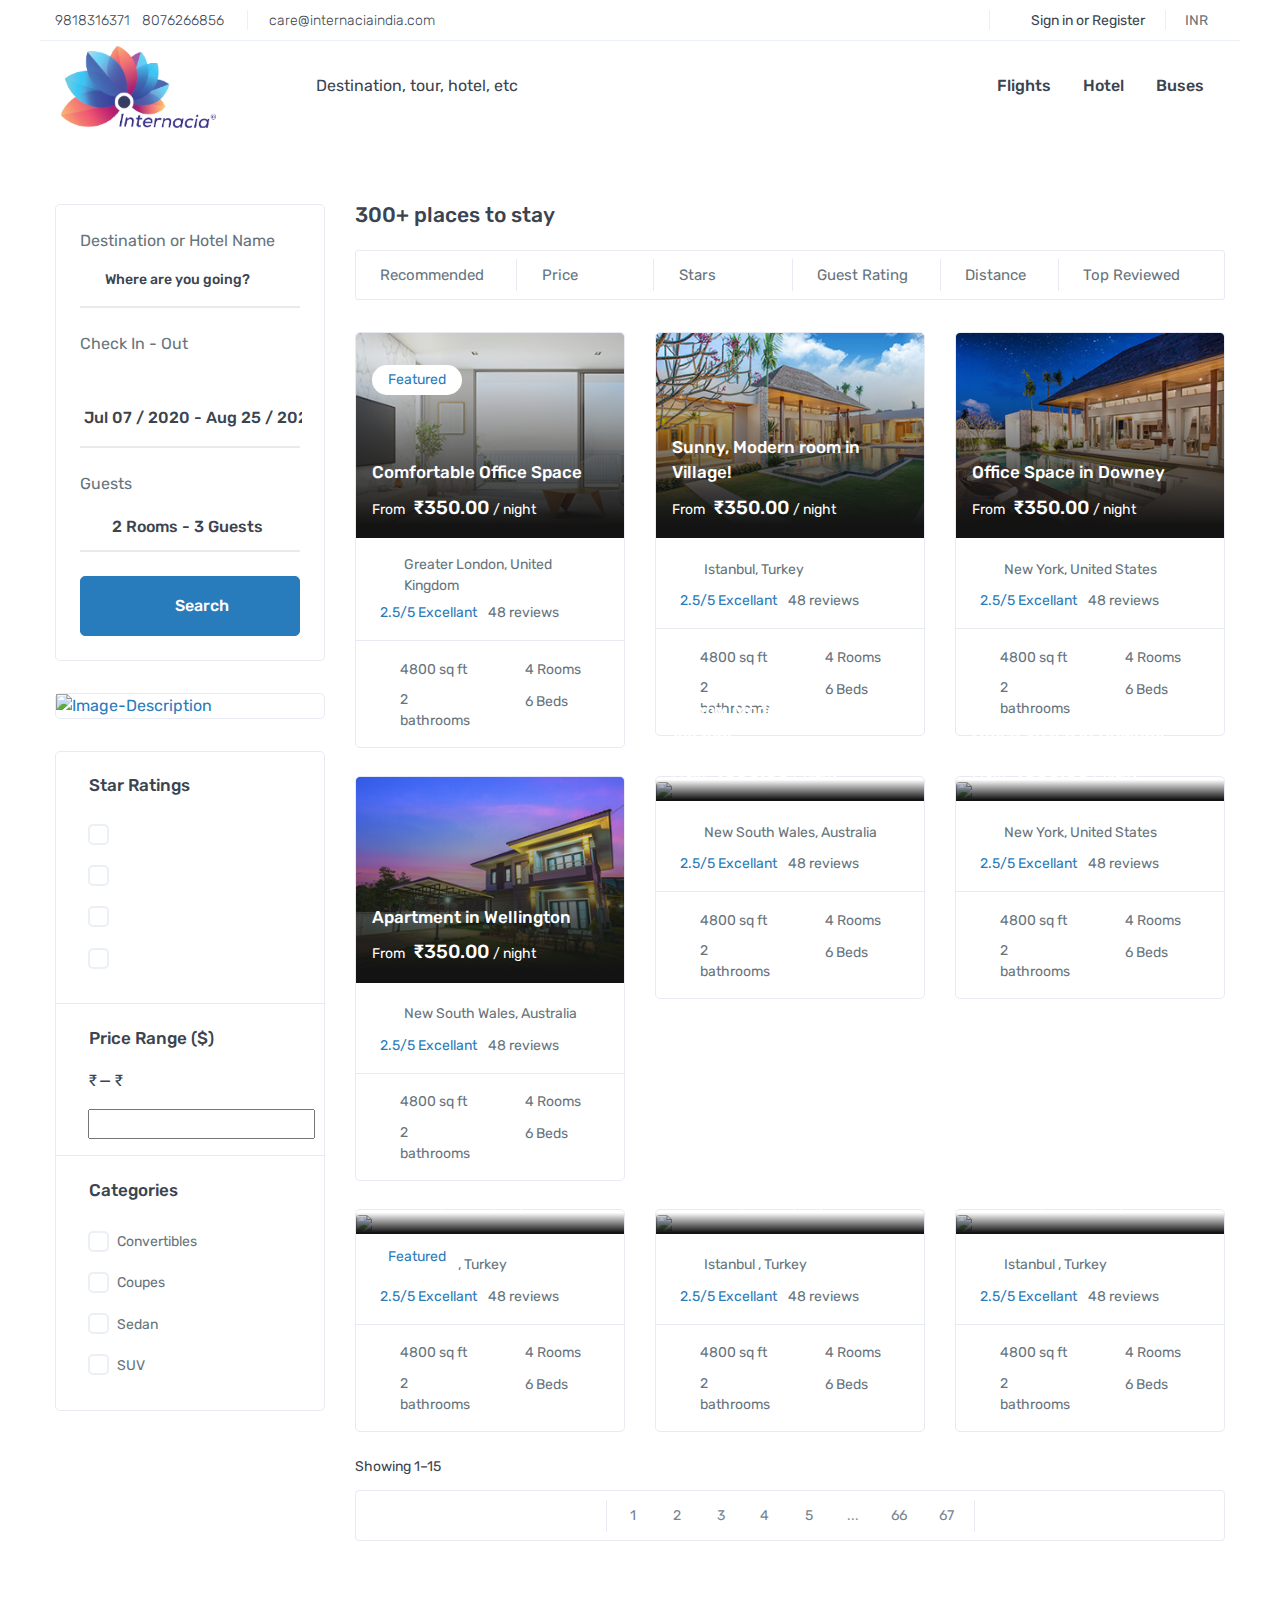
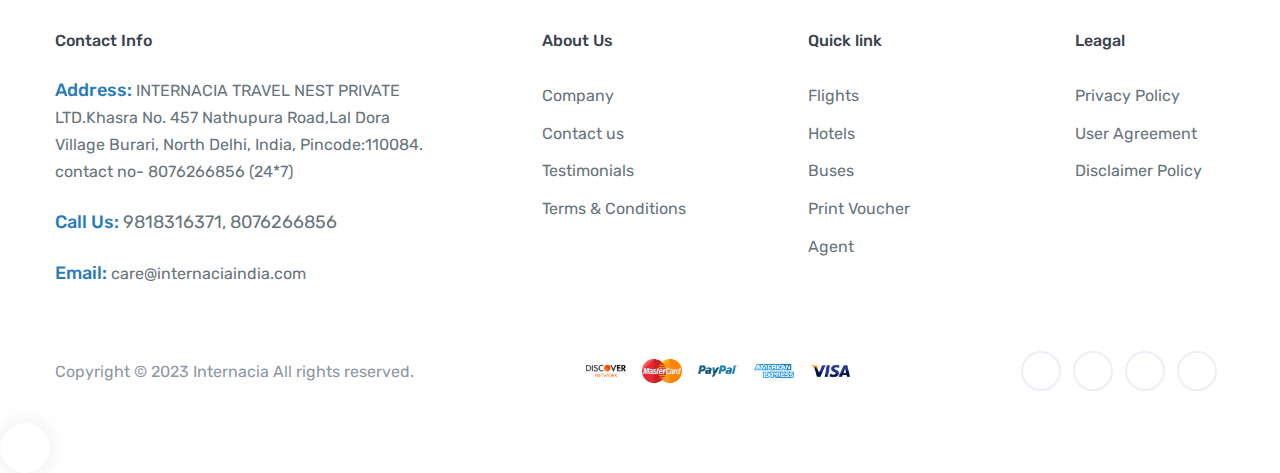
==== list.html @ ae597053 "first commit" ====
<!DOCTYPE html>
<html lang="en">
<meta http-equiv="content-type" content="text/html;charset=utf-8">

<head>
    <!-- Title -->
    <title>Internacia Trip</title>
    <!-- Required Meta Tags Always Come First -->
    <meta charset="utf-8">
    <meta name="viewport" content="width=device-width, initial-scale=1, shrink-to-fit=no">
    <!-- Favicon -->
    <link rel="shortcut icon" href="assets/img/icons/favicon.ico">
    <!-- Google Fonts -->
    <link href="https://fonts.googleapis.com/css?family=Lato&amp;display=swap" rel="stylesheet">
    <link href="http://fonts.googleapis.com/css?family=Rubik:300,400,500,700,900&amp;display=swap" rel="stylesheet">
    <!-- CSS Implementing Plugins -->
    <link rel="stylesheet" href="assets/vendor/font-awesome/css/fontawesome-all.min.css">
    <link rel="stylesheet" href="assets/css/font-mytravel.css">
    <link rel="stylesheet" href="assets/vendor/animate.css/animate.min.css">
    <link rel="stylesheet" href="assets/vendor/hs-megamenu/src/hs.megamenu.css">
    <link rel="stylesheet" href="assets/vendor/malihu-custom-scrollbar-plugin/jquery.mCustomScrollbar.css">
    <link rel="stylesheet" href="assets/vendor/flatpickr/dist/flatpickr.min.css">
    <link rel="stylesheet" href="assets/vendor/bootstrap-select/dist/css/bootstrap-select.min.css">
    <link rel="stylesheet" href="assets/vendor/slick-carousel/slick/slick.css">
    <!-- CSS MyTravel Template -->
    <link rel="stylesheet" href="assets/css/theme.css">
</head>

<body>
    <!-- ========== HEADER ========== -->
    <header id="header" class="u-header u-header--dark-nav-links-xl u-header--show-hide-xl u-header--static-xl" data-header-fix-moment="500" data-header-fix-effect="slide">
        <div class="u-header__section u-header__shadow-on-show-hide py-4 py-xl-0">
            <!-- Topbar -->
            <div class="container u-header__hide-content u-header__topbar u-header__topbar-lg border-bottom border-color-8">
                <div class="d-flex align-items-center">
                    <ul class="list-inline list-inline-dark u-header__topbar-nav-divider--dark mb-0">
                        <li class="list-inline-item mr-0">
                            <a href="tel:+919818316371" class="u-header__navbar-link pr-0">9818316371</a>
                            <span class="text-light"> ,</span>
                            <a href="tel:+918076266856" class="u-header__navbar-link">8076266856</a>
                        </li>
                        <li class="list-inline-item mr-0">
                            <a href="mailto:care@internaciaindia.com"
                                class="u-header__navbar-link">care@internaciaindia.com</a>
                        </li>
                    </ul>
                    <div class="ml-auto d-flex align-items-center">
                        <!-- <ul class="list-inline mb-0 mr-2 pr-1">
                            <li class="list-inline-item">
                                <a class="btn btn-xs btn-icon btn-pill btn-soft-dark btn-bg-transparent transition-3d-hover" href="https://www.facebook.com/" target="_blank">
                                    <span class="fab fa-facebook-f btn-icon__inner"></span>
                                </a>
                            </li>
                            <li class="list-inline-item">
                                <a class="btn btn-xs btn-icon btn-pill btn-soft-dark btn-bg-transparent transition-3d-hover" href="https://twitter.com/" target="_blank">
                                    <span class="fab fa-twitter btn-icon__inner"></span>
                                </a>
                            </li>
                            <li class="list-inline-item">
                                <a class="btn btn-xs btn-icon btn-pill btn-soft-dark btn-bg-transparent transition-3d-hover" href="https://www.instagram.com/" target="_blank">
                                    <span class="fab fa-instagram btn-icon__inner"></span>
                                </a>
                            </li>
                            <li class="list-inline-item">
                                <a class="btn btn-xs btn-icon btn-pill btn-soft-dark btn-bg-transparent transition-3d-hover" href="https://www.linkedin.com/" target="_blank">
                                    <span class="fab fa-linkedin-in btn-icon__inner"></span>
                                </a>
                            </li>
                        </ul> -->
                        <div class="position-relative px-3 u-header__login-form dropdown-connector-xl u-header__topbar-divider--dark">
                            <a id="signUpDropdownInvoker" href="javascript:;" class="d-flex align-items-center text-dark" aria-controls="signUpDropdown" aria-haspopup="true" aria-expanded="true" data-unfold-event="click" data-unfold-target="#signUpDropdown" data-unfold-type="css-animation" data-unfold-duration="300" data-unfold-delay="300" data-unfold-hide-on-scroll="true" data-unfold-animation-in="slideInUp" data-unfold-animation-out="fadeOut">
                                <i class="flaticon-user mr-2 ml-1 font-size-18"></i>
                                <span class="d-inline-block font-size-14 mr-1">Sign in or Register</span>
                            </a>
                            <div id="signUpDropdown" class="dropdown-menu dropdown-unfold dropdown-menu-right py-0 mt-0" aria-labelledby="signUpDropdownInvoker" style="min-width: 500px;">
                                <div class="card rounded-xs">
                                    <form class="js-validate" novalidate="novalidate" method="post">
                                        <!-- Login -->
                                        <div id="login" style="opacity: 1;" data-target-group="idForm" class="animated fadeIn">
                                            <!-- Header -->
                                            <div class="card-header text-center">
                                                <h3 class="h5 mb-0 font-weight-semi-bold">Login</h3>
                                            </div>
                                            <!-- End Header -->
                                            <div class="card-body pt-6 pb-4">
                                                <!-- Form Group -->
                                                <div class="form-group pb-1">
                                                    <div class="js-form-message js-focus-state border border-width-2 border-color-8 rounded-sm">
                                                        <label class="sr-only" for="signinSrEmail">Email</label>
                                                        <div class="input-group input-group-tranparent input-group-borderless input-group-radiusless">
                                                            <input type="email" class="form-control" name="email" id="signinSrEmail" placeholder="Email Or Username" aria-label="Email Or Username" aria-describedby="signinEmail" required="" data-msg="Please enter a valid email address." data-error-class="u-has-error" data-success-class="u-has-success">
                                                            <div class="input-group-append">
                                                                <span class="input-group-text" id="signinEmail">
                                                                    <span class="far fa-envelope font-size-20"></span>
                                                                </span>
                                                            </div>
                                                        </div>
                                                    </div>
                                                </div>
                                                <!-- End Form Group -->
                                                <!-- Form Group -->
                                                <div class="form-group pb-1">
                                                    <div class="js-form-message js-focus-state border border-width-2 border-color-8 rounded-sm">
                                                        <label class="sr-only" for="signinSrPassword">Password</label>
                                                        <div class="input-group input-group-tranparent input-group-borderless input-group-radiusless">
                                                            <input type="password" class="form-control" name="password" id="signinSrPassword" placeholder="Password" aria-label="Password" aria-describedby="signinPassword" required="" data-msg="Your password is invalid. Please try again." data-error-class="u-has-error" data-success-class="u-has-success">
                                                            <div class="input-group-prepend">
                                                                <span class="input-group-text" id="signinPassword">
                                                                    <span class="flaticon-password font-size-20"></span>
                                                                </span>
                                                            </div>
                                                        </div>
                                                    </div>
                                                </div>
                                                <!-- End Form Group -->
                                                <div class="mb-3 pb-1">
                                                    <button type="submit" class="btn btn-md btn-block btn-blue-1 rounded-xs font-weight-bold transition-3d-hover">Login</button>
                                                </div>
                                                <div class="d-flex justify-content-between mb-1">
                                                    <div class="custom-control custom-checkbox custom-control-inline">
                                                        <input type="checkbox" id="customCheckboxInline1" name="customCheckboxInline1" class="custom-control-input">
                                                        <label class="custom-control-label" for="customCheckboxInline1">Remember me</label>
                                                    </div>
                                                    <a class="js-animation-link text-primary font-size-14" href="javascript:;" data-target="#forgotPassword" data-link-group="idForm" data-animation-in="fadeIn">
                                                        <u>Forgot Password?</u>
                                                    </a>
                                                </div>
                                            </div>
                                            <div class="card-footer p-0">
                                                <div class="card-footer__top border-bottom border-color-8 py-3">
                                                    <div class="text-center mt-2 mb-4 pb-1">
                                                        <span class="d-block text-gray-1 fontsize-14">or continue with</span>
                                                    </div>
                                                    <div class="d-flex mb-3">
                                                        <a class="btn btn-block btn-sm btn-facebook transition-3d-hover" href="#">
                                                            <span class="fab fa-facebook-f mr-2"></span>
                                                            Facebook
                                                        
                                                        </a>
                                                        <a class="btn btn-block btn-sm btn-twitter transition-3d-hover ml-5 mt-0" href="#">
                                                            <span class="fab fa-twitter mr-2"></span>
                                                            Twitter
                                                        
                                                        </a>
                                                    </div>
                                                </div>
                                                <div class="card-footer__bottom p-4 text-center font-size-14">
                                                    <span class="text-gray-1">Do not have an account?</span>
                                                    <a class="js-animation-link font-weight-bold" href="javascript:;" data-target="#signup" data-link-group="idForm" data-animation-in="fadeIn">Sign Up</a>
                                                </div>
                                            </div>
                                        </div>
                                        <!-- End Login -->
                                        <!-- Signup -->
                                        <div id="signup" style="opacity: 0; display: none;" data-target-group="idForm">
                                            <!-- Header -->
                                            <div class="card-header text-center">
                                                <h3 class="h5 mb-0 font-weight-semi-bold">Register</h3>
                                            </div>
                                            <!-- End Header -->
                                            <div class="card-body pt-5 pb-4">
                                                <ul class="nav nav-default nav-pills nav-white nav-justified nav-rounded-pill font-weight-medium px-6 pb-5" role="tablist">
                                                    <li class="nav-item">
                                                        <a class="nav-link active" id="pills-one-code-sample-tab" data-toggle="pill" href="#pills-one-code-sample" role="tab" aria-controls="pills-one-code-sample" aria-selected="true">Normal User</a>
                                                    </li>
                                                    <li class="nav-item">
                                                        <a class="nav-link" id="pills-two-code-sample-tab" data-toggle="pill" href="#pills-two-code-sample" role="tab" aria-controls="pills-two-code-sample" aria-selected="false">Partner User</a>
                                                    </li>
                                                </ul>
                                                <div class="tab-content">
                                                    <div class="tab-pane fade active show" id="pills-one-code-sample" role="tabpanel" aria-labelledby="pills-one-code-sample-tab">
                                                        <!-- Form Group -->
                                                        <div class="form-group pb-1">
                                                            <div class="js-form-message js-focus-state border border-width-2 border-color-8 rounded-sm">
                                                                <label class="sr-only" for="uname">User Name</label>
                                                                <div class="input-group input-group-tranparent input-group-borderless input-group-radiusless">
                                                                    <input type="text" class="form-control" name="uname" id="uname" placeholder="User Name" aria-label="User Name" aria-describedby="username" required="" data-msg="Please enter a valid user name." data-error-class="u-has-error" data-success-class="u-has-success">
                                                                    <div class="input-group-append">
                                                                        <span class="input-group-text" id="username">
                                                                            <span class="flaticon-user font-size-20"></span>
                                                                        </span>
                                                                    </div>
                                                                </div>
                                                            </div>
                                                        </div>
                                                        <!-- End Form Group -->
                                                        <!-- Form Group -->
                                                        <div class="form-group pb-1">
                                                            <div class="js-form-message js-focus-state border border-width-2 border-color-8 rounded-sm">
                                                                <label class="sr-only" for="name">Full Name</label>
                                                                <div class="input-group input-group-tranparent input-group-borderless input-group-radiusless">
                                                                    <input type="text" class="form-control" name="name" id="name" placeholder="Full Name" aria-label="Full Name" aria-describedby="normalname" required="" data-msg="Please enter a valid name." data-error-class="u-has-error" data-success-class="u-has-success">
                                                                    <div class="input-group-append">
                                                                        <span class="input-group-text" id="normalname">
                                                                            <span class="flaticon-browser-1 font-size-20"></span>
                                                                        </span>
                                                                    </div>
                                                                </div>
                                                            </div>
                                                        </div>
                                                        <!-- End Form Group -->
                                                        <!-- Form Group -->
                                                        <div class="form-group pb-1">
                                                            <div class="js-form-message js-focus-state border border-width-2 border-color-8 rounded-sm">
                                                                <label class="sr-only" for="signupSrEmail">Email</label>
                                                                <div class="input-group input-group-tranparent input-group-borderless input-group-radiusless">
                                                                    <input type="email" class="form-control" name="email" id="signupSrEmail" placeholder="Email" aria-label="Email" aria-describedby="signupEmail" required="" data-msg="Please enter a valid email address." data-error-class="u-has-error" data-success-class="u-has-success">
                                                                    <div class="input-group-append">
                                                                        <span class="input-group-text" id="signupEmail">
                                                                            <span class="far fa-envelope font-size-20"></span>
                                                                        </span>
                                                                    </div>
                                                                </div>
                                                            </div>
                                                        </div>
                                                        <!-- End Form Group -->
                                                        <!-- Form Group -->
                                                        <div class="form-group pb-1">
                                                            <div class="js-form-message js-focus-state border border-width-2 border-color-8 rounded-sm">
                                                                <label class="sr-only" for="signupSrPassword">Password</label>
                                                                <div class="input-group input-group-tranparent input-group-borderless input-group-radiusless">
                                                                    <input type="password" class="form-control" name="password" id="signupSrPassword" placeholder="Password" aria-label="Password" aria-describedby="signupPassword" required="" data-msg="Your password is invalid. Please try again." data-error-class="u-has-error" data-success-class="u-has-success">
                                                                    <div class="input-group-prepend">
                                                                        <span class="input-group-text" id="signupPassword">
                                                                            <span class="flaticon-password font-size-20"></span>
                                                                        </span>
                                                                    </div>
                                                                </div>
                                                            </div>
                                                        </div>
                                                        <!-- End Form Group -->
                                                        <div class="mb-3 pb-1">
                                                            <button type="submit" class="btn btn-md btn-block btn-blue-1 rounded-xs font-weight-bold transition-3d-hover">Register</button>
                                                        </div>
                                                        <div class="d-flex justify-content-between mb-1">
                                                            <div class="custom-control custom-checkbox custom-control-inline">
                                                                <input type="checkbox" id="customCheckboxInline2" name="customCheckboxInline2" class="custom-control-input">
                                                                <label class="custom-control-label" for="customCheckboxInline2">
                                                                    I have read and accept the <a href="#">Terms and Privacy Policy</a>
                                                                </label>
                                                            </div>
                                                        </div>
                                                    </div>
                                                    <div class="tab-pane fade" id="pills-two-code-sample" role="tabpanel" aria-labelledby="pills-two-code-sample-tab">
                                                        <!-- Form Group -->
                                                        <div class="form-group pb-1">
                                                            <div class="js-form-message js-focus-state border border-width-2 border-color-8 rounded-sm">
                                                                <label class="sr-only" for="puname">User Name</label>
                                                                <div class="input-group input-group-tranparent input-group-borderless input-group-radiusless">
                                                                    <input type="text" class="form-control" name="puname" id="puname" placeholder="User Name" aria-label="User Name" aria-describedby="partnerusername" required="" data-msg="Please enter a valid user name." data-error-class="u-has-error" data-success-class="u-has-success">
                                                                    <div class="input-group-append">
                                                                        <span class="input-group-text" id="partnerusername">
                                                                            <span class="flaticon-user font-size-20"></span>
                                                                        </span>
                                                                    </div>
                                                                </div>
                                                            </div>
                                                        </div>
                                                        <!-- End Form Group -->
                                                        <!-- Form Group -->
                                                        <div class="form-group pb-1">
                                                            <div class="js-form-message js-focus-state border border-width-2 border-color-8 rounded-sm">
                                                                <label class="sr-only" for="pname">Full Name</label>
                                                                <div class="input-group input-group-tranparent input-group-borderless input-group-radiusless">
                                                                    <input type="text" class="form-control" name="pname" id="pname" placeholder="Full Name" aria-label="Full Name" aria-describedby="partnername" required="" data-msg="Please enter a valid name." data-error-class="u-has-error" data-success-class="u-has-success">
                                                                    <div class="input-group-append">
                                                                        <span class="input-group-text" id="partnername">
                                                                            <span class="flaticon-browser-1 font-size-20"></span>
                                                                        </span>
                                                                    </div>
                                                                </div>
                                                            </div>
                                                        </div>
                                                        <!-- End Form Group -->
                                                        <!-- Form Group -->
                                                        <div class="form-group pb-1">
                                                            <div class="js-form-message js-focus-state border border-width-2 border-color-8 rounded-sm">
                                                                <label class="sr-only" for="signupPartnerSrEmail">Email</label>
                                                                <div class="input-group input-group-tranparent input-group-borderless input-group-radiusless">
                                                                    <input type="email" class="form-control" name="pemail" id="signupPartnerSrEmail" placeholder="Email" aria-label="Email" aria-describedby="signupPartnerEmail" required="" data-msg="Please enter a valid email address." data-error-class="u-has-error" data-success-class="u-has-success">
                                                                    <div class="input-group-append">
                                                                        <span class="input-group-text" id="signupPartnerEmail">
                                                                            <span class="far fa-envelope font-size-20"></span>
                                                                        </span>
                                                                    </div>
                                                                </div>
                                                            </div>
                                                        </div>
                                                        <!-- End Form Group -->
                                                        <!-- Form Group -->
                                                        <div class="form-group pb-1">
                                                            <div class="js-form-message js-focus-state border border-width-2 border-color-8 rounded-sm">
                                                                <label class="sr-only" for="signupPartnerSrPassword">Password</label>
                                                                <div class="input-group input-group-tranparent input-group-borderless input-group-radiusless">
                                                                    <input type="password" class="form-control" name="Partnerpassword" id="signupPartnerSrPassword" placeholder="Password" aria-label="PartnerPassword" aria-describedby="signupPartnerPassword" required="" data-msg="Your password is invalid. Please try again." data-error-class="u-has-error" data-success-class="u-has-success">
                                                                    <div class="input-group-prepend">
                                                                        <span class="input-group-text" id="signupPartnerPassword">
                                                                            <span class="flaticon-password font-size-20"></span>
                                                                        </span>
                                                                    </div>
                                                                </div>
                                                            </div>
                                                        </div>
                                                        <!-- End Form Group -->
                                                        <!-- Form Group -->
                                                        <div class="form-group pb-1">
                                                            <div class="js-form-message js-focus-state border border-width-2 border-color-8 rounded-sm">
                                                                <label class="sr-only" for="signupPartnerSrConfirmPassword">Confirm Password</label>
                                                                <div class="input-group input-group-tranparent input-group-borderless input-group-radiusless">
                                                                    <input type="password" class="form-control" name="confirmpartnerpassword" id="signupPartnerSrConfirmPassword" placeholder="Confirm Password" aria-label="Confirm Password" aria-describedby="signupPartnerConfirmPassword" required="" data-msg="Your password is invalid. Please try again." data-error-class="u-has-error" data-success-class="u-has-success">
                                                                    <div class="input-group-prepend">
                                                                        <span class="input-group-text" id="signupPartnerConfirmPassword">
                                                                            <span class="fas fa-key font-size-20"></span>
                                                                        </span>
                                                                    </div>
                                                                </div>
                                                            </div>
                                                        </div>
                                                        <!-- End Form Group -->
                                                        <div class="mb-3 pb-1">
                                                            <button type="submit" class="btn btn-md btn-block btn-blue-1 rounded-xs font-weight-bold transition-3d-hover">Register</button>
                                                        </div>
                                                        <div class="d-flex justify-content-between mb-1">
                                                            <div class="custom-control custom-checkbox custom-control-inline">
                                                                <input type="checkbox" id="customCheckboxInline3" name="customCheckboxInline3" class="custom-control-input">
                                                                <label class="custom-control-label" for="customCheckboxInline3">
                                                                    I have read and accept the <a href="#">Terms and Privacy Policy</a>
                                                                </label>
                                                            </div>
                                                        </div>
                                                    </div>
                                                </div>
                                            </div>
                                            <div class="card-footer p-0">
                                                <div class="card-footer__top border-bottom border-color-8 py-3">
                                                    <div class="text-center mt-2 mb-4 pb-1">
                                                        <span class="d-block text-gray-1 fontsize-14">or continue with</span>
                                                    </div>
                                                    <div class="d-flex mb-3">
                                                        <a class="btn btn-block btn-sm btn-facebook transition-3d-hover" href="#">
                                                            <span class="fab fa-facebook-f mr-2"></span>
                                                            Facebook
                                                        
                                                        </a>
                                                        <a class="btn btn-block btn-sm btn-twitter transition-3d-hover ml-5 mt-0" href="#">
                                                            <span class="fab fa-twitter mr-2"></span>
                                                            Twitter
                                                        
                                                        </a>
                                                    </div>
                                                </div>
                                                <div class="card-footer__bottom p-4 text-center font-size-14">
                                                    <span class="text-gray-1">Already have an account?</span>
                                                    <a class="js-animation-link font-weight-bold" href="javascript:;" data-target="#login" data-link-group="idForm" data-animation-in="fadeIn">Log In</a>
                                                </div>
                                            </div>
                                        </div>
                                        <!-- End Signup -->
                                        <!-- Forgot Passwrd -->
                                        <div id="forgotPassword" style="opacity: 0; display: none;" data-target-group="idForm">
                                            <!-- Header -->
                                            <div class="card-header bg-light text-center py-3 px-5">
                                                <h3 class="h6 mb-0 font-weight-semi-bold">Recover password</h3>
                                            </div>
                                            <!-- End Header -->
                                            <div class="card-body px-10 py-5">
                                                <!-- Form Group -->
                                                <div class="form-group">
                                                    <div class="js-form-message js-focus-state border border-width-2 border-color-8 rounded-sm">
                                                        <label class="sr-only" for="recoverSrEmail">Your email</label>
                                                        <div class="input-group input-group-tranparent input-group-borderless input-group-radiusless">
                                                            <input type="email" class="form-control" name="email" id="recoverSrEmail" placeholder="Your email" aria-label="Your email" aria-describedby="recoverEmail" required="" data-msg="Please enter a valid email address." data-error-class="u-has-error" data-success-class="u-has-success">
                                                            <div class="input-group-append">
                                                                <span class="input-group-text" id="recoverEmail">
                                                                    <span class="far fa-envelope font-size-20"></span>
                                                                </span>
                                                            </div>
                                                        </div>
                                                    </div>
                                                </div>
                                                <!-- End Form Group -->
                                                <div class="mb-2">
                                                    <button type="submit" class="btn btn-sm btn-block btn-blue-1 rounded-xs font-weight-bold transition-3d-hover">Recover Password</button>
                                                </div>
                                                <div class="text-center font-size-14">
                                                    <span class="text-gray-1">Remember your password?</span>
                                                    <a class="js-animation-link font-weight-bold" href="javascript:;" data-target="#login" data-link-group="idForm" data-animation-in="fadeIn">Log In</a>
                                                </div>
                                            </div>
                                        </div>
                                        <!-- End Forgot Passwrd -->
                                    </form>
                                </div>
                            </div>
                        </div>
                        <div class="position-relative pl-3 language-switcher dropdown-connector-xl u-header__topbar-divider--dark">
                            <a id="languageDropdownInvoker" class="dropdown-nav-link dropdown-toggle d-flex align-items-center ml-1" href="javascript:;" role="button" aria-controls="languageDropdown" aria-haspopup="true" aria-expanded="false" data-unfold-event="hover" data-unfold-target="#languageDropdown" data-unfold-type="css-animation" data-unfold-duration="300" data-unfold-delay="300" data-unfold-hide-on-scroll="true" data-unfold-animation-in="slideInUp" data-unfold-animation-out="fadeOut">
                                <span class="d-inline-block">INR</span>
                            </a>
                            <!-- <div id="languageDropdown" class="dropdown-menu dropdown-unfold dropdown-menu-right mt-0" aria-labelledby="languageDropdownInvoker">
                                <a class="dropdown-item" href="#">USD</a>
                                <a class="dropdown-item active" href="#">EUR</a>
                                <a class="dropdown-item" href="#">TUR</a>
                            </div> -->
                        </div>
                    </div>
                </div>
            </div>
            <!-- End Topbar -->
            <div id="logoAndNav" class="container-fluid py-1 py-xl-0">
                <!-- Nav -->
                <nav class="js-mega-menu navbar navbar-expand-xl u-header__navbar u-header__navbar--no-space">
                    <!-- My Account -->
                    <a href="https://transvelo.github.io/mytravel-html/html/others/about.html"
                        class="text-white d-xl-none font-size-20 scroll-icon">
                        <i class="flaticon-user"></i>
                    </a>
                    <!-- End My Account -->
                    <!-- Logo -->
                    <a class="navbar-brand u-header__navbar-brand-default u-header__navbar-brand-center u-header__navbar-brand-text-white mr-0 mr-xl-5"
                        href="index.html" aria-label="MyTravel">
                        <!-- <svg class="d-none d-xl-block" xmlns="http://www.w3.org/2000/svg"
                            xmlns:xlink="http://www.w3.org/1999/xlink" width="55px" height="53px"
                            style="margin-bottom: 0;">
                            <path fill-rule="evenodd" fill="rgb(255, 255, 255)"
                                d="M53.175,51.207 C50.755,53.610 46.848,53.595 44.448,51.172 L40.766,47.484 C40.378,47.082 40.378,46.443 40.766,46.041 C41.164,45.629 41.821,45.617 42.233,46.016 L45.915,49.702 C47.503,51.246 50.030,51.246 51.619,49.703 C53.243,48.125 53.283,45.529 51.708,43.902 L50.100,42.292 C49.712,41.889 49.712,41.251 50.100,40.849 C50.498,40.436 51.155,40.425 51.567,40.823 L53.174,42.433 C53.186,42.445 53.198,42.456 53.210,42.469 C55.610,44.892 55.594,48.804 53.175,51.207 ZM47.857,37.404 C47.757,37.404 47.657,37.389 47.561,37.360 C47.561,37.360 47.561,37.360 47.561,37.360 C47.012,37.196 46.700,36.617 46.864,36.068 C48.542,30.412 47.740,24.310 44.659,19.281 C38.665,9.497 25.886,6.432 16.116,12.434 C16.085,12.456 16.054,12.475 16.021,12.493 C15.518,12.767 14.888,12.581 14.614,12.078 C14.340,11.574 14.526,10.943 15.029,10.669 C18.623,8.455 22.761,7.284 26.981,7.287 C29.178,7.289 31.363,7.608 33.469,8.234 C45.556,11.831 52.442,24.559 48.851,36.662 C48.719,37.102 48.315,37.403 47.857,37.404 ZM13.802,8.022 L12.765,6.983 C12.377,6.581 12.377,5.943 12.765,5.540 C13.163,5.128 13.820,5.117 14.232,5.515 L15.269,6.553 C15.657,6.956 15.657,7.594 15.269,7.996 C14.871,8.409 14.214,8.420 13.802,8.022 ZM9.654,3.868 L9.084,3.297 C7.495,1.753 4.968,1.752 3.379,3.296 C1.755,4.874 1.715,7.470 3.291,9.096 L10.083,15.900 C10.278,16.094 10.387,16.358 10.387,16.634 C10.387,17.208 9.923,17.672 9.350,17.672 C9.075,17.672 8.812,17.563 8.617,17.368 L1.824,10.566 C1.812,10.554 1.800,10.542 1.788,10.530 C-0.611,8.107 -0.596,4.195 1.824,1.792 C4.243,-0.611 8.150,-0.596 10.550,1.827 L11.121,2.400 C11.129,2.408 11.138,2.416 11.146,2.425 C11.544,2.838 11.533,3.495 11.121,3.894 C10.709,4.292 10.052,4.280 9.654,3.868 ZM7.742,19.850 C8.260,20.096 8.480,20.715 8.234,21.233 C5.232,27.580 5.635,35.016 9.305,41.001 C15.302,50.780 28.080,53.839 37.845,47.834 C37.876,47.813 37.908,47.793 37.940,47.775 C38.444,47.501 39.073,47.687 39.347,48.191 C39.621,48.695 39.435,49.326 38.932,49.599 C35.338,51.814 31.200,52.984 26.981,52.981 C23.606,52.979 20.273,52.228 17.223,50.782 C5.829,45.380 0.966,31.751 6.360,20.342 C6.606,19.824 7.225,19.603 7.742,19.850 ZM40.262,35.347 C40.601,35.280 40.951,35.387 41.196,35.631 L43.270,37.708 C43.675,38.113 43.675,38.771 43.270,39.176 L39.551,42.900 C37.191,45.264 33.364,45.264 31.004,42.900 L24.906,36.795 L21.491,40.215 C21.086,40.620 20.430,40.620 20.025,40.215 L17.951,38.138 C17.719,37.905 17.612,37.576 17.660,37.251 L18.624,30.501 L12.590,24.460 C11.040,22.907 11.040,20.390 12.590,18.837 C14.141,17.285 16.654,17.285 18.205,18.837 L24.077,24.716 L35.851,18.820 C36.250,18.620 36.732,18.699 37.048,19.015 L39.122,21.092 C39.527,21.498 39.527,22.155 39.122,22.561 L30.521,31.173 L35.622,36.277 L40.262,35.347 ZM20.758,38.012 L23.440,35.327 L20.454,32.337 L19.784,37.036 L20.758,38.012 ZM34.541,38.138 L28.318,31.907 C27.914,31.501 27.914,30.844 28.318,30.439 L36.919,21.826 L36.107,21.013 L24.333,26.910 C23.934,27.109 23.452,27.031 23.136,26.715 L16.735,20.306 C16.379,19.949 15.897,19.749 15.394,19.750 C14.347,19.750 13.498,20.600 13.499,21.649 C13.496,22.153 13.695,22.638 14.051,22.995 L20.449,29.401 L25.635,34.593 L32.464,41.432 C34.014,42.984 36.528,42.984 38.078,41.432 L41.064,38.442 L40.115,37.492 L35.474,38.421 C35.135,38.488 34.786,38.382 34.541,38.138 Z" />
                        </svg>
                        <svg class="d-xl-none" xmlns="http://www.w3.org/2000/svg"
                            xmlns:xlink="http://www.w3.org/1999/xlink" width="43px" height="42px"
                            style="margin-bottom: 0;">
                            <path fill-rule="evenodd" fill="rgb(255, 255, 255)"
                                d="M41.386,40.588 C39.503,42.459 36.462,42.447 34.594,40.561 L31.729,37.691 C31.427,37.378 31.427,36.881 31.729,36.568 C32.038,36.247 32.549,36.238 32.870,36.548 L35.735,39.417 C36.972,40.619 38.938,40.619 40.175,39.418 C41.439,38.190 41.470,36.169 40.244,34.903 L38.993,33.649 C38.691,33.336 38.691,32.840 38.993,32.527 C39.303,32.205 39.814,32.197 40.134,32.507 L41.386,33.760 C41.395,33.768 41.404,33.778 41.413,33.787 C43.281,35.673 43.269,38.718 41.386,40.588 ZM37.247,29.845 C37.169,29.845 37.092,29.834 37.017,29.811 C37.017,29.811 37.017,29.811 37.017,29.811 C36.590,29.684 36.347,29.233 36.474,28.806 C37.780,24.404 37.156,19.654 34.758,15.740 C30.093,8.126 20.147,5.740 12.543,10.411 C12.519,10.428 12.495,10.443 12.469,10.458 C12.077,10.671 11.587,10.526 11.374,10.134 C11.161,9.742 11.306,9.251 11.697,9.038 C14.494,7.314 17.715,6.403 20.999,6.406 C22.709,6.407 24.410,6.655 26.049,7.143 C35.456,9.942 40.816,19.848 38.021,29.268 C37.918,29.610 37.604,29.845 37.247,29.845 ZM10.742,6.977 L9.935,6.169 C9.633,5.856 9.633,5.359 9.935,5.046 C10.245,4.725 10.756,4.716 11.077,5.026 L11.884,5.834 C12.186,6.148 12.186,6.644 11.884,6.957 C11.574,7.278 11.063,7.287 10.742,6.977 ZM7.514,3.744 L7.070,3.299 C5.833,2.098 3.867,2.098 2.630,3.299 C1.366,4.527 1.335,6.548 2.561,7.814 L7.848,13.109 C7.999,13.260 8.084,13.466 8.084,13.680 C8.084,14.127 7.723,14.488 7.277,14.488 C7.063,14.488 6.858,14.403 6.707,14.251 L1.420,8.957 C1.410,8.948 1.401,8.939 1.392,8.929 C-0.476,7.044 -0.464,3.999 1.419,2.129 C3.302,0.258 6.343,0.270 8.211,2.156 L8.655,2.601 C8.662,2.608 8.669,2.614 8.675,2.621 C8.985,2.943 8.976,3.454 8.655,3.764 C8.335,4.074 7.823,4.065 7.514,3.744 ZM6.026,16.183 C6.429,16.374 6.600,16.857 6.409,17.260 C4.072,22.199 4.385,27.987 7.242,32.645 C11.909,40.256 21.854,42.637 29.455,37.963 C29.479,37.947 29.504,37.931 29.529,37.917 C29.921,37.704 30.411,37.849 30.624,38.241 C30.837,38.633 30.692,39.124 30.301,39.337 C27.504,41.060 24.283,41.971 20.999,41.969 C18.372,41.967 15.778,41.383 13.404,40.258 C4.536,36.053 0.751,25.446 4.950,16.566 C5.142,16.163 5.623,15.991 6.026,16.183 ZM31.336,28.245 C31.600,28.193 31.872,28.275 32.063,28.466 L33.677,30.082 C33.992,30.398 33.992,30.909 33.677,31.225 L30.783,34.123 C28.946,35.963 25.967,35.963 24.130,34.123 L19.385,29.372 L16.727,32.033 C16.412,32.348 15.901,32.348 15.585,32.033 L13.971,30.417 C13.791,30.235 13.707,29.979 13.745,29.726 L14.495,24.473 L9.799,19.771 C8.592,18.563 8.592,16.603 9.799,15.395 C11.006,14.187 12.962,14.187 14.169,15.395 L18.739,19.970 L27.903,15.381 C28.214,15.226 28.589,15.287 28.834,15.533 L30.449,17.150 C30.764,17.465 30.764,17.977 30.449,18.293 L23.755,24.996 L27.724,28.968 L31.336,28.245 ZM16.156,30.318 L18.243,28.228 L15.920,25.902 L15.398,29.559 L16.156,30.318 ZM26.883,30.417 L22.040,25.567 C21.725,25.251 21.725,24.740 22.040,24.424 L28.734,17.721 L28.102,17.089 L18.938,21.678 C18.628,21.833 18.252,21.772 18.007,21.526 L13.025,16.538 C12.748,16.260 12.372,16.105 11.981,16.105 C11.166,16.105 10.506,16.767 10.506,17.583 C10.504,17.976 10.659,18.353 10.936,18.631 L15.916,23.617 L19.951,27.658 L25.267,32.980 C26.473,34.189 28.430,34.189 29.636,32.980 L31.960,30.653 L31.222,29.914 L27.610,30.637 C27.346,30.689 27.074,30.606 26.883,30.417 Z" />
                        </svg> -->
                        <img class="img-fluid" src="assets/img/logo.png" alt="Image Description" style="width:75%;">
                        <!-- <span class="u-header__navbar-brand-text">MyTravel</span> -->
                    </a>
                    <!-- End Logo -->
                    
                    <!-- End Scroll Logo -->
                    <!-- Search Form -->
                    <div class="position-relative u-header__search-lg u-header__hide-content pl-2 ml-2">
                        <a id="searchSlideDownInvoker" class="d-block u-search-slide-down-trigger" href="javascript:;"
                            role="button" aria-haspopup="true" aria-expanded="false" aria-controls="searchSlideDown"
                            data-unfold-type="css-animation" data-unfold-hide-on-scroll="false"
                            data-unfold-target="#searchSlideDown" data-unfold-animation-in="active"
                            data-unfold-animation-out="fadeOutUp" data-unfold-delay="0" data-unfold-duration="800"
                            data-unfold-overlay='{ "className": "u-search-slide-down-bg-overlay", "background": "rgba(59, 68, 79, 0.851)", "animationSpeed": 400 }'>
                            <div class="d-flex align-items-center">
                                <span class="text-dark min-width-220">Destination, tour, hotel, etc</span>
                                <span class="d-flex align-items-center text-dark p-0">
                                    <span class="flaticon-magnifying-glass font-size-20"></span>
                                </span>
                            </div>
                        </a>
                        <!-- Search Content -->
                        <div id="searchSlideDown" class="dropdown-unfold u-search-slide-down"
                            aria-labelledby="searchSlideDownInvoker">
                            <form class="rounded-xs overflow-hidden">
                                <!-- Input Group -->
                                <div
                                    class="input-group input-group-tranparent input-group-borderless input-group-radiusless u-search-slide-down__input rounded-0 px-1">
                                    <input type="search" class="form-control"
                                        placeholder="Destination, tour, hotel, etc"
                                        aria-label="Destination, tour, hotel, etc">
                                    <div class="input-group-append">
                                        <button type="submit" class="btn py-0">
                                            <span class="flaticon-magnifying-glass font-size-20"></span>
                                        </button>
                                    </div>
                                </div>
                                <!-- End Input Group -->
                                <!-- Suggestions Content -->
                                <div class="rounded-0 bg-white u-search-slide-down__suggestions py-3">
                                    <ul class="list-group list-group-flush list-group-borderless mb-1">
                                        <li>
                                            <a class="list-group-item list-group-item-action" href="index.html">
                                                <span class="btn btn-icon btn-medium btn-blue rounded-circle">
                                                    <span class="flaticon-pin-1 btn-icon__inner"></span>
                                                </span>
                                                <span>London</span>
                                                <span class="ml-auto font-size-14 text-gray-1 mr-1">United
                                                    kingdom</span>
                                            </a>
                                        </li>
                                        <li>
                                            <a class="list-group-item list-group-item-action" href="index.html">
                                                <span class="btn btn-icon btn-medium btn-blue rounded-circle">
                                                    <span class="flaticon-pin-1 btn-icon__inner"></span>
                                                </span>
                                                <span>New York</span>
                                                <span class="ml-auto font-size-14 text-gray-1 mr-1">United States</span>
                                            </a>
                                        </li>
                                        <li>
                                            <a class="list-group-item list-group-item-action" href="index.html">
                                                <span class="btn btn-icon btn-medium btn-blue rounded-circle">
                                                    <span class="flaticon-pin-1 btn-icon__inner"></span>
                                                </span>
                                                <span>Istanbul</span>
                                                <span class="ml-auto font-size-14 text-gray-1 mr-1">Turkey</span>
                                            </a>
                                        </li>
                                        <li>
                                            <a class="list-group-item list-group-item-action" href="index.html">
                                                <span class="btn btn-icon btn-medium btn-violet rounded-circle">
                                                    <span class="flaticon-building btn-icon__inner"></span>
                                                </span>
                                                <span>Max Royal Hotel</span>
                                                <span class="ml-auto font-size-14 text-gray-1 mr-1">Hotel</span>
                                            </a>
                                        </li>
                                        <li>
                                            <a class="list-group-item list-group-item-action" href="index.html">
                                                <span class="btn btn-icon btn-medium btn-coral rounded-circle">
                                                    <span class="flaticon-global-1 btn-icon__inner"></span>
                                                </span>
                                                <span>Paris Tour</span>
                                                <span class="ml-auto font-size-14 text-gray-1 mr-1">Tour</span>
                                            </a>
                                        </li>
                                        <li>
                                            <a class="list-group-item list-group-item-action" href="index.html">
                                                <span class="btn btn-icon btn-medium btn-yellow-light rounded-circle">
                                                    <span class="flaticon-home btn-icon__inner"></span>
                                                </span>
                                                <span>My Villa Home</span>
                                                <span class="ml-auto font-size-14 text-gray-1 mr-1">Rental</span>
                                            </a>
                                        </li>
                                        <li>
                                            <a class="list-group-item list-group-item-action" href="index.html">
                                                <span class="btn btn-icon btn-medium btn-green-light rounded-circle">
                                                    <span class="flaticon-climbing btn-icon__inner"></span>
                                                </span>
                                                <span>Millennium Park</span>
                                                <span class="ml-auto font-size-14 text-gray-1 mr-1">Activity</span>
                                            </a>
                                        </li>
                                    </ul>
                                </div>
                                <!-- End Suggestions Content -->
                            </form>
                        </div>
                        <!-- End Search Content -->
                    </div>
                    <!-- End Search Form -->
                    <!-- Responsive Toggle Button -->
                    <button type="button" class="navbar-toggler btn u-hamburger u-hamburger--white order-2 ml-3"
                        aria-label="Toggle navigation" aria-expanded="false" aria-controls="navBar"
                        data-toggle="collapse" data-target="#navBar">
                        <span id="hamburgerTrigger" class="u-hamburger__box">
                            <span class="u-hamburger__inner"></span>
                        </span>
                    </button>
                    <!-- End Responsive Toggle Button -->
                    <!-- Navigation -->
                    <div id="navBar"
                        class="navbar-collapse u-header__navbar-collapse collapse order-2 order-xl-0 pt-4 p-xl-0 position-relative mx-n3 mx-xl-0">
                        <ul class="navbar-nav u-header__navbar-nav">
                            <!-- Home -->
                            <!-- <li
                                    class="nav-item hs-has-sub-menu u-header__nav-item"
                                    data-event="hover"
                                    data-animation-in="slideInUp"
                                    data-animation-out="fadeOut"
                                >
                                    <a
                                        id="homeMenu"
                                        class="nav-link u-header__nav-link u-header__nav-link-toggle u-header__nav-link-border"
                                        href="javascript:;"
                                        aria-haspopup="true"
                                        aria-expanded="false"
                                        aria-labelledby="homeSubMenu"
                                    >Home</a>
                                    <ul
                                        id="homeSubMenu"
                                        class="hs-sub-menu u-header__sub-menu u-header__sub-menu-rounded u-header__sub-menu-bordered hs-sub-menu-right u-header__sub-menu--spacer"
                                        aria-labelledby="homeMenu"
                                        style="min-width: 230px;"
                                    >
                                        <li class="active">
                                            <a class="nav-link u-header__sub-menu-nav-link" href="index.html">Home v1 All Services</a>
                                        </li>
                                        <li>
                                            <a class="nav-link u-header__sub-menu-nav-link" href="home-v2.html">Home v2 All Services</a>
                                        </li>
                                        <li>
                                            <a class="nav-link u-header__sub-menu-nav-link" href="home-v3.html">Home v3 All Services</a>
                                        </li>
                                        <li>
                                            <a class="nav-link u-header__sub-menu-nav-link" href="home-v4.html">Home v4 Hotel</a>
                                        </li>
                                        <li>
                                            <a class="nav-link u-header__sub-menu-nav-link" href="home-v5.html">Home v5 Tour</a>
                                        </li>
                                        <li>
                                            <a class="nav-link u-header__sub-menu-nav-link" href="home-v6.html">Home v6 Activity</a>
                                        </li>
                                        <li>
                                            <a class="nav-link u-header__sub-menu-nav-link" href="home-v7.html">Home v7 Rental</a>
                                        </li>
                                        <li>
                                            <a class="nav-link u-header__sub-menu-nav-link" href="home-v8.html">Home v8 Car</a>
                                        </li>
                                        <li>
                                            <a class="nav-link u-header__sub-menu-nav-link" href="home-v9.html">Home v9 Yacht</a>
                                        </li>
                                        <li>
                                            <a class="nav-link u-header__sub-menu-nav-link" href="home-v10.html">Home v10 Flights</a>
                                        </li>
                                    </ul>
                                </li> -->
                            <!-- End Home -->
                            <!-- Hotel -->
                            <li class="nav-item hs-has-sub-menu u-header__nav-item" data-event="hover"
                                data-animation-in="slideInUp" data-animation-out="fadeOut">
                                <a id="flightsMenu"
                                    class="nav-link u-header__nav-link  u-header__nav-link-border"
                                    href="javascript:;" aria-haspopup="true" aria-expanded="false"
                                    aria-labelledby="flightsSubMenu">Flights</a>
                                <!-- <ul id="flightsSubMenu"
                                    class="hs-sub-menu u-header__sub-menu u-header__sub-menu-rounded u-header__sub-menu-bordered hs-sub-menu-right u-header__sub-menu--spacer"
                                    aria-labelledby="flightsMenu" style="min-width: 230px;">
                                    <li>
                                        <a class="nav-link u-header__sub-menu-nav-link"
                                            href="#">Sidebar</a>
                                    </li>
                                    <li>
                                        <a class="nav-link u-header__sub-menu-nav-link"
                                            href="https://transvelo.github.io/mytravel-html/html/flights/flights-booking.html">Flights
                                            Booking</a>
                                    </li>
                                </ul> -->
                            </li>
                            <li class="nav-item hs-has-sub-menu u-header__nav-item" data-event="hover"
                                data-animation-in="slideInUp" data-animation-out="fadeOut">
                                <a id="hotelMenu"
                                    class="nav-link u-header__nav-link u-header__nav-link-border"
                                    href="javascript:;" aria-haspopup="true" aria-expanded="false"
                                    aria-labelledby="hotelSubMenu">Hotel</a>
                                <!-- <ul id="hotelSubMenu"
                                    class="hs-sub-menu u-header__sub-menu u-header__sub-menu-rounded u-header__sub-menu-bordered hs-sub-menu-right u-header__sub-menu--spacer"
                                    aria-labelledby="hotelMenu" style="min-width: 230px;">
                                    <li>
                                        <a class="nav-link u-header__sub-menu-nav-link"
                                            href="https://transvelo.github.io/mytravel-html/html/hotels/hotel-list.html">Sidebar</a>
                                    </li>
                                    <li>
                                        <a class="nav-link u-header__sub-menu-nav-link"
                                            href="https://transvelo.github.io/mytravel-html/html/hotels/hotel-list-02.html">List
                                            With Map</a>
                                    </li>
                                    <li>
                                        <a class="nav-link u-header__sub-menu-nav-link"
                                            href="https://transvelo.github.io/mytravel-html/html/hotels/hotel-single-v1.html">Hotel
                                            Single v1</a>
                                    </li>
                                    <li>
                                        <a class="nav-link u-header__sub-menu-nav-link"
                                            href="https://transvelo.github.io/mytravel-html/html/hotels/hotel-single-v2.html">Hotel
                                            Single v2</a>
                                    </li>
                                    <li>
                                        <a class="nav-link u-header__sub-menu-nav-link"
                                            href="https://transvelo.github.io/mytravel-html/html/hotels/hotel-single-v3.html">Hotel
                                            Single v3</a>
                                    </li>
                                    <li>
                                        <a class="nav-link u-header__sub-menu-nav-link"
                                            href="https://transvelo.github.io/mytravel-html/html/hotels/hotel-booking.html">Hotel
                                            Booking</a>
                                    </li>
                                </ul> -->
                            </li>
                            <!-- Tour -->
                            <!-- <li
                                    class="nav-item hs-has-mega-menu u-header__nav-item"
                                    data-event="hover"
                                    data-animation-in="slideInUp"
                                    data-animation-out="fadeOut"
                                    data-max-width="722px"
                                    data-position="right"
                                >
                                    <a
                                        id="tourMegaMenu"
                                        class="nav-link u-header__nav-link u-header__nav-link-toggle"
                                        href="javascript:;"
                                        aria-haspopup="true"
                                        aria-expanded="false"
                                    >Tour</a>
                                    <div class="hs-mega-menu u-header__sub-menu u-header__sub-menu-rounded" aria-labelledby="tourMegaMenu">
                                        <div class="row">
                                            <div class="col-12 col-xl-3dot64">
                                                <span class="u-header__sub-menu-title">List Style</span>
                                                <ul class="u-header__sub-menu-nav-group u-header__sub-menu-bordered mb-3">
                                                    <li>
                                                        <a class="nav-link u-header__sub-menu-nav-link" href="https://transvelo.github.io/mytravel-html/html/tour/tour-list.html">Sidebar</a>
                                                    </li>
                                                    <li>
                                                        <a class="nav-link u-header__sub-menu-nav-link" href="https://transvelo.github.io/mytravel-html/html/tour/tour-fullwidth.html">Full Width</a>
                                                    </li>
                                                </ul>
                                                <span class="u-header__sub-menu-title">Tour Booking</span>
                                                <ul class="u-header__sub-menu-nav-group u-header__sub-menu-bordered mb-3">
                                                    <li>
                                                        <a class="nav-link u-header__sub-menu-nav-link" href="https://transvelo.github.io/mytravel-html/html/tour/tour-booking.html">Tour Booking</a>
                                                    </li>
                                                </ul>
                                            </div>
                                            <div class="col-12 col-xl-3dot64">
                                                <span class="u-header__sub-menu-title">Single</span>
                                                <ul class="u-header__sub-menu-nav-group u-header__sub-menu-bordered mb-3">
                                                    <li>
                                                        <a class="nav-link u-header__sub-menu-nav-link" href="#">Tour Single v1</a>
                                                    </li>
                                                    <li>
                                                        <a class="nav-link u-header__sub-menu-nav-link" href="https://transvelo.github.io/mytravel-html/html/tour/tour-single-v2.html">Tour Single v2</a>
                                                    </li>
                                                </ul>
                                            </div>
                                            <div class="col-12 col-xl">
                                                <div class="u-header__banner u-header__banner-no-overlay rounded-xs" style="background-image: url(assets/img/240x243/img1.jpg);">
                                                    <div class="u-header__banner-content u-header__banner-content-not-centered">
                                                        <span class="u-header__banner-title">Special Offers</span>
                                                        <p class="u-header__banner-text">Find Your Perfect Hotels Get the best prices on 20,000+ properties the best  prices on</p>
                                                        <a class="btn btn-white text-blue btn-sm rounded-xs transition-3d-hover" href="#">See Deals</a>
                                                    </div>
                                                </div>
                                            </div>
                                        </div>
                                    </div>
                                </li> -->
                            <!-- End Tour -->
                            <!-- Activity -->
                            <!-- <li
                                    class="nav-item hs-has-sub-menu u-header__nav-item"
                                    data-event="hover"
                                    data-animation-in="slideInUp"
                                    data-animation-out="fadeOut"
                                >
                                    <a
                                        id="ActivityMenu"
                                        class="nav-link u-header__nav-link u-header__nav-link-toggle u-header__nav-link-border"
                                        href="javascript:;"
                                        aria-haspopup="true"
                                        aria-expanded="false"
                                        aria-labelledby="ActivitySubMenu"
                                    >Activity</a>
                                    <ul
                                        id="ActivitySubMenu"
                                        class="hs-sub-menu u-header__sub-menu u-header__sub-menu-rounded u-header__sub-menu-bordered hs-sub-menu-right u-header__sub-menu--spacer"
                                        aria-labelledby="ActivityMenu"
                                        style="min-width: 230px;"
                                    >
                                        <li>
                                            <a class="nav-link u-header__sub-menu-nav-link" href="https://transvelo.github.io/mytravel-html/html/activities/activities-list.html">Sidebar</a>
                                        </li>
                                        <li>
                                            <a class="nav-link u-header__sub-menu-nav-link" href="https://transvelo.github.io/mytravel-html/html/activities/activities-fullwidth.html">Full Width</a>
                                        </li>
                                        <li>
                                            <a class="nav-link u-header__sub-menu-nav-link" href="https://transvelo.github.io/mytravel-html/html/activities/activities-single-v1.html">Activity Single v1</a>
                                        </li>
                                        <li>
                                            <a class="nav-link u-header__sub-menu-nav-link" href="https://transvelo.github.io/mytravel-html/html/activities/activities-single-v2.html">Activity Single v2</a>
                                        </li>
                                        <li>
                                            <a class="nav-link u-header__sub-menu-nav-link" href="https://transvelo.github.io/mytravel-html/html/activities/activities-booking.html">Activity Booking</a>
                                        </li>
                                    </ul>
                                </li> -->
                            <!-- <li
                                    class="nav-item hs-has-sub-menu u-header__nav-item"
                                    data-event="hover"
                                    data-animation-in="slideInUp"
                                    data-animation-out="fadeOut"
                                >
                                    <a
                                        id="rentalMenu"
                                        class="nav-link u-header__nav-link u-header__nav-link-toggle u-header__nav-link-border"
                                        href="javascript:;"
                                        aria-haspopup="true"
                                        aria-expanded="false"
                                        aria-labelledby="rentalSubMenu"
                                    >Rental</a>
                                    <ul
                                        id="rentalSubMenu"
                                        class="hs-sub-menu u-header__sub-menu u-header__sub-menu-rounded u-header__sub-menu-bordered hs-sub-menu-right u-header__sub-menu--spacer"
                                        aria-labelledby="rentalMenu"
                                        style="min-width: 230px;"
                                    >
                                        <li>
                                            <a class="nav-link u-header__sub-menu-nav-link" href="https://transvelo.github.io/mytravel-html/html/rental/rental-list.html">Sidebar</a>
                                        </li>
                                        <li>
                                            <a class="nav-link u-header__sub-menu-nav-link" href="https://transvelo.github.io/mytravel-html/html/rental/rental-list-02.html">List With Map</a>
                                        </li>
                                        <li>
                                            <a class="nav-link u-header__sub-menu-nav-link" href="https://transvelo.github.io/mytravel-html/html/rental/rental-single-v1.html">Rental Single v1</a>
                                        </li>
                                        <li>
                                            <a class="nav-link u-header__sub-menu-nav-link" href="https://transvelo.github.io/mytravel-html/html/rental/rental-single-v2.html">Rental Single v2</a>
                                        </li>
                                        <li>
                                            <a class="nav-link u-header__sub-menu-nav-link" href="https://transvelo.github.io/mytravel-html/html/rental/rental-booking.html">Rental Booking</a>
                                        </li>
                                    </ul>
                                </li> -->
                            <li class="nav-item hs-has-sub-menu u-header__nav-item" data-event="hover"
                                data-animation-in="slideInUp" data-animation-out="fadeOut">
                                <a id="carMenu"
                                    class="nav-link u-header__nav-link u-header__nav-link-border"
                                    href="javascript:;" aria-haspopup="true" aria-expanded="false"
                                    aria-labelledby="carSubMenu">Buses</a>
                                <!-- <ul id="carSubMenu"
                                    class="hs-sub-menu u-header__sub-menu u-header__sub-menu-rounded u-header__sub-menu-bordered hs-sub-menu-right u-header__sub-menu--spacer"
                                    aria-labelledby="carMenu" style="min-width: 230px;">
                                    <li>
                                        <a class="nav-link u-header__sub-menu-nav-link"
                                            href="https://transvelo.github.io/mytravel-html/html/cars/cars-list.html">Sidebar</a>
                                    </li>
                                    <li>
                                        <a class="nav-link u-header__sub-menu-nav-link"
                                            href="https://transvelo.github.io/mytravel-html/html/cars/cars-fullwidth.html">Full
                                            Width</a>
                                    </li>
                                    <li>
                                        <a class="nav-link u-header__sub-menu-nav-link"
                                            href="https://transvelo.github.io/mytravel-html/html/cars/cars-single-v1.html">Car
                                            Single v1</a>
                                    </li>
                                    <li>
                                        <a class="nav-link u-header__sub-menu-nav-link"
                                            href="https://transvelo.github.io/mytravel-html/html/cars/cars-single-v2.html">Car
                                            Single v2</a>
                                    </li>
                                    <li>
                                        <a class="nav-link u-header__sub-menu-nav-link"
                                            href="https://transvelo.github.io/mytravel-html/html/cars/cars-booking.html">Car
                                            Booking</a>
                                    </li>
                                </ul> -->
                            </li>
                            <!-- <li
                                    class="nav-item hs-has-sub-menu u-header__nav-item"
                                    data-event="hover"
                                    data-animation-in="slideInUp"
                                    data-animation-out="fadeOut"
                                >
                                    <a
                                        id="yachtMenu"
                                        class="nav-link u-header__nav-link u-header__nav-link-toggle u-header__nav-link-border"
                                        href="javascript:;"
                                        aria-haspopup="true"
                                        aria-expanded="false"
                                        aria-labelledby="yachtSubMenu"
                                    >Yacht</a>
                                    <ul
                                        id="yachtSubMenu"
                                        class="hs-sub-menu u-header__sub-menu u-header__sub-menu-rounded u-header__sub-menu-bordered hs-sub-menu-right u-header__sub-menu--spacer"
                                        aria-labelledby="yachtMenu"
                                        style="min-width: 230px;"
                                    >
                                        <li>
                                            <a class="nav-link u-header__sub-menu-nav-link" href="https://transvelo.github.io/mytravel-html/html/yacht/yacht-list.html">Sidebar</a>
                                        </li>
                                        <li>
                                            <a class="nav-link u-header__sub-menu-nav-link" href="https://transvelo.github.io/mytravel-html/html/yacht/yacht-fullwidth.html">Full Width</a>
                                        </li>
                                        <li>
                                            <a class="nav-link u-header__sub-menu-nav-link" href="https://transvelo.github.io/mytravel-html/html/yacht/yacht-single-v1.html">Yacht Single v1</a>
                                        </li>
                                        <li>
                                            <a class="nav-link u-header__sub-menu-nav-link" href="https://transvelo.github.io/mytravel-html/html/yacht/yacht-single-v2.html">Yacht Single v2</a>
                                        </li>
                                        <li>
                                            <a class="nav-link u-header__sub-menu-nav-link" href="https://transvelo.github.io/mytravel-html/html/yacht/yacht-booking.html">Yacht Booking</a>
                                        </li>
                                    </ul>
                                </li> -->

                            <!-- <li
                                    class="nav-item hs-has-mega-menu u-header__nav-item"
                                    data-event="hover"
                                    data-animation-in="slideInUp"
                                    data-animation-out="fadeOut"
                                    data-max-width="722px"
                                    data-position="right"
                                >
                                    <a
                                        id="pagesMegaMenu"
                                        class="nav-link u-header__nav-link u-header__nav-link-toggle"
                                        href="javascript:;"
                                        aria-haspopup="true"
                                        aria-expanded="false"
                                    >Pages</a>
                                    <div class="hs-mega-menu u-header__sub-menu u-header__sub-menu-rounded" aria-labelledby="pagesMegaMenu">
                                        <div class="row">
                                            <div class="col-12 col-xl-4">
                                                <ul class="u-header__sub-menu-nav-group u-header__sub-menu-bordered mb-3">
                                                    <li>
                                                        <a class="nav-link u-header__sub-menu-nav-link" href="https://transvelo.github.io/mytravel-html/html/others/destination.html">Destination</a>
                                                    </li>
                                                    <li>
                                                        <a class="nav-link u-header__sub-menu-nav-link" href="https://transvelo.github.io/mytravel-html/html/others/about.html">About us</a>
                                                    </li>
                                                    <li>
                                                        <a class="nav-link u-header__sub-menu-nav-link" href="https://transvelo.github.io/mytravel-html/html/others/contact.html">Contact</a>
                                                    </li>
                                                    <li>
                                                        <a class="nav-link u-header__sub-menu-nav-link" href="">Terms of Use</a>
                                                    </li>
                                                    <li>
                                                        <a class="nav-link u-header__sub-menu-nav-link" href="https://transvelo.github.io/mytravel-html/html/others/faq.html">FAQs</a>
                                                    </li>
                                                </ul>
                                            </div>
                                            <div class="col-12 col-xl-4">
                                                <ul class="u-header__sub-menu-nav-group u-header__sub-menu-bordered mb-3">
                                                    <li>
                                                        <a class="nav-link u-header__sub-menu-nav-link" href="https://transvelo.github.io/mytravel-html/html/blog/blog-list.html">Blog</a>
                                                    </li>
                                                    <li>
                                                        <a class="nav-link u-header__sub-menu-nav-link" href="https://transvelo.github.io/mytravel-html/html/blog/blog-single.html">Blog Single</a>
                                                    </li>
                                                    <li>
                                                        <a class="nav-link u-header__sub-menu-nav-link" href="https://transvelo.github.io/mytravel-html/html/others/become-expert.html">Become Expert</a>
                                                    </li>
                                                    <li>
                                                        <a class="nav-link u-header__sub-menu-nav-link" href="https://transvelo.github.io/mytravel-html/html/others/404.html">404</a>
                                                    </li>
                                                </ul>
                                            </div>
                                            <div class="col-12 col-xl-4">
                                                <a href="https://transvelo.github.io/mytravel-html/documentation/index.html" class="btn btn-soft-primary mb-3 mb-md-0 mb-xl-3 min-width-xl-100 btn-wide ml-4 ml-xl-0">
                                                    <span class="fas fa-laptop-code mr-2"></span>Documentation
                                                </a>
                                                <a href="https://transvelo.github.io/mytravel-html/starter/index.html" class="btn btn-soft-secondary min-width-xl-100 btn-wide ml-4 ml-xl-0">
                                                    <span class="fas fa-th mr-2"></span>Starter
                                                </a>
                                            </div>
                                        </div>
                                    </div>
                                </li> -->
                        </ul>
                    </div>
                    <!-- End Navigation -->
                    <!-- Shopping Cart -->
                    <!-- <div class="pl-2 pl-md-4 ml-auto shopping-cart d-none d-xl-block">
                            <a id="shoppingCartDropdownInvoker" class="btn-text-secondary py-4 position-relative" href="javascript:;" role="button" aria-controls="shoppingCartDropdown" aria-haspopup="true" aria-expanded="false" data-unfold-event="hover" data-unfold-target="#shoppingCartDropdown" data-unfold-type="css-animation" data-unfold-duration="300" data-unfold-delay="300" data-unfold-hide-on-scroll="true" data-unfold-animation-in="slideInUp" data-unfold-animation-out="fadeOut">
                                <span class="flaticon-shopping-basket font-size-25"></span>
                            </a> -->
                    <!-- <div id="shoppingCartDropdown" class="dropdown-menu dropdown-unfold dropdown-menu-right dropdown-menu-right-fix-wd-10 p-0 mt-0 w-max-sm-100 u-unfold--css-animation font-size-16" aria-labelledby="shoppingCartDropdownInvoker" style="width: 500px; animation-duration: 300ms; right: 0px;">
                                <div class="card"> -->
                    <!-- Header -->
                    <!-- <div class="card-header border-color-8 py-3 px-5">
                                        <span class="font-weight-semi-bold">Your Cart</span>
                                    </div> -->
                    <!-- End Header -->
                    <!-- Body -->
                    <!-- <div class="card-body p-0">
                                        <div class="px-2 px-md-3 py-2 py-md-1 border-bottom border-color-8">
                                            <div class="media p-2 p-md-3">
                                                <div class="u-avatar u-lg-avatar-md mr-2 mr-md-3">
                                                    <img class="img-fluid rounded-pill" src="assets/img/80x80/img1.jpg" alt="Image Description">
                                                </div>
                                                <div class="media-body position-relative pl-md-1">
                                                    <div class="d-flex justify-content-between align-items-start mb-2 mb-md-3">
                                                        <span class="d-block text-dark font-weight-bold">Hyatt Centric Times  Square</span>
                                                        <button type="button" class="close close-rounded position-md-absolute right-0 ml-2" aria-label="Close">
                                                            <i class="fas fa-trash"></i>
                                                        </button>
                                                    </div>
                                                    <span class="d-block text-gray-1">Price  ₹590.00 </span>
                                                </div>
                                            </div>
                                        </div>
                                        <div class="px-2 px-md-3 py-2 py-md-1 border-bottom border-color-8">
                                            <div class="media p-2 p-md-3">
                                                <div class="u-avatar u-lg-avatar-md mr-2 mr-md-3">
                                                    <img class="img-fluid rounded-pill" src="assets/img/80x80/img2.jpg" alt="Image Description">
                                                </div>
                                                <div class="media-body position-relative pl-md-1">
                                                    <div class="d-flex justify-content-between align-items-start mb-2 mb-md-3">
                                                        <span class="d-block text-dark font-weight-bold">Hyatt Centric Times  Square</span>
                                                        <button type="button" class="close close-rounded position-md-absolute right-0 ml-2" aria-label="Close">
                                                            <i class="fas fa-trash"></i>
                                                        </button>
                                                    </div>
                                                    <span class="d-block text-gray-1">Price  ₹590.00 </span>
                                                </div>
                                            </div>
                                        </div>
                                    </div> -->
                    <!-- End Body -->
                    <!-- Footer -->
                    <!-- <div class="card-footer border-0 p-3 px-md-5 py-md-4">
                                        <div class="mb-4 pb-md-1">
                                            <span class="d-block font-weight-semi-bold">Subtotal: ₹1180.00</span>
                                        </div>
                                        <div class="d-md-flex button-inline-group-md mb-1">
                                            <a class="btn btn-block btn-md btn-gray-1 rounded-xs font-weight-bold transition-3d-hover" href="#">
                                                View cart
                                            </a>
                                            <a class="btn btn-block btn-md btn-blue-1 rounded-xs font-weight-bold transition-3d-hover mt-md-0 ml-md-5" href="#">
                                                Check Out
                                            </a>
                                        </div>
                                    </div> -->
                    <!-- End Footer -->
                    <!-- </div>
                            </div>
                        </div> -->
                    <!-- End Shopping Cart -->
                    <!-- Button -->
                    <!-- <div class="pl-4 ml-1 u-header__last-item-btn u-header__last-item-btn-xl">
                            <a class="btn btn-wide rounded-xs btn-white transition-3d-hover" href="https://transvelo.github.io/mytravel-html/html/others/become-expert.html">Become Local Expert</a>
                        </div> -->
                    <!-- End Button -->
                </nav>
                <!-- End Nav -->
            </div>
        </div>
    </header>
    <!-- ========== End HEADER ========== -->
    <!-- ========== MAIN CONTENT ========== -->
    <main id="content" role="main" class="pt-6 pt-xl-10">
        <div class="container">
            <div class="row mb-8">
                <div class="col-lg-4 col-xl-3 order-lg-1 width-md-50">
                    <div class="navbar-expand-lg navbar-expand-lg-collapse-block">
                        <button class="btn d-lg-none mt-3 mb-4 p-0 collapsed" type="button" data-toggle="collapse"
                            data-target="#sidebar" aria-controls="sidebar" aria-expanded="false"
                            aria-label="Toggle navigation">
                            <i class="far fa-caret-square-down text-primary font-size-20 card-btn-arrow ml-0"></i>
                            <span class="text-primary ml-2">Sidebar</span>
                        </button>
                        <div id="sidebar" class="collapse navbar-collapse">
                            <div class="mb-6 w-100">
                                <div class="pb-4 mb-2">
                                    <div class="sidebar border rounded">
                                        <div class="p-4">
                                            <!-- Input -->
                                            <span class="d-block text-gray-1  font-weight-normal mb-0 text-left">
                                                Destination
                                                or Hotel Name
                                            </span>
                                            <div class="mb-4">
                                                <div class="input-group border-bottom border-width-2 border-color-1">
                                                    <i
                                                        class="flaticon-pin-1 d-flex align-items-center mr-2 text-primary font-weight-semi-bold font-size-22"></i>
                                                    <input type="text"
                                                        class="form-control font-size-lg-14 shadow-none hero-form font-weight-bold border-0 p-0"
                                                        placeholder="Where are you going?"
                                                        aria-label="Where are you going?"
                                                        aria-describedby="keywordInputAddon">
                                                </div>
                                            </div>
                                            <!-- End Input -->
                                            <!-- Input -->
                                            <span class="d-block text-gray-1 font-weight-normal mb-0 text-left">
                                                Check In
                                                - Out
                                            </span>
                                            <div class="mb-4">
                                                <div class="border-bottom border-width-2 border-color-1">
                                                    <div id="datepickerWrapperPick" class="u-datepicker input-group">
                                                        <div class="input-group-prepend">
                                                            <span class="d-flex align-items-center mr-2 font-size-21">
                                                                <i
                                                                    class="flaticon-calendar text-primary font-weight-semi-bold"></i>
                                                            </span>
                                                        </div>
                                                        <input
                                                            class="js-range-datepicker font-size-16 ml-1 shadow-none font-weight-bold form-control hero-form bg-transparent border-0 flatpickr-input p-0"
                                                            type="text" placeholder="July 7/2019"
                                                            aria-label="July 7/2019"
                                                            data-rp-wrapper="#datepickerWrapperPick"
                                                            data-rp-type="range" data-rp-date-format="M d / Y"
                                                            data-rp-default-date='["Jul 7 / 2020", "Aug 25 / 2020"]'>
                                                    </div>
                                                    <!-- End Datepicker -->
                                                </div>
                                            </div>
                                            <!-- End Input -->
                                            <!-- Input -->
                                            <span
                                                class="d-block text-gray-1 font-weight-normal mb-0 text-left">Guests</span>
                                            <div class="mb-4 position-relative">
                                                <div class="border-bottom border-width-2 border-color-1">
                                                    <a id="basicDropdownClickInvoker"
                                                        class="dropdown-nav-link dropdown-toggle flex-horizontal-center pt-3 pb-2"
                                                        href="javascript:;" role="button"
                                                        aria-controls="basicDropdownClick" aria-haspopup="true"
                                                        aria-expanded="false" data-unfold-event="click"
                                                        data-unfold-target="#basicDropdownClick"
                                                        data-unfold-type="css-animation" data-unfold-duration="300"
                                                        data-unfold-delay="300" data-unfold-hide-on-scroll="true"
                                                        data-unfold-animation-in="slideInUp"
                                                        data-unfold-animation-out="fadeOut">
                                                        <i
                                                            class="flaticon-add-group d-flex align-items-center mr-3 font-size-20 text-primary font-weight-semi-bold"></i>
                                                        <span
                                                            class="text-black font-size-16 font-weight-semi-bold mr-auto">
                                                            2
                                                            Rooms - 3 Guests
                                                        </span>
                                                    </a>
                                                    <div id="basicDropdownClick"
                                                        class="dropdown-menu dropdown-unfold col m-0"
                                                        aria-labelledby="basicDropdownClickInvoker">
                                                        <div class="w-100 py-2 px-3 mb-3">
                                                            <div
                                                                class="js-quantity mx-3 row align-items-center justify-content-between">
                                                                <span
                                                                    class="d-block font-size-16 text-secondary font-weight-medium">Rooms</span>
                                                                <div class="d-flex">
                                                                    <a class="js-minus btn btn-icon btn-medium btn-outline-secondary rounded-circle"
                                                                        href="javascript:;">
                                                                        <small
                                                                            class="fas fa-minus btn-icon__inner"></small>
                                                                    </a>
                                                                    <input
                                                                        class="js-result form-control h-auto border-0 rounded p-0 max-width-6 text-center"
                                                                        type="text" value="1">
                                                                    <a class="js-plus btn btn-icon btn-medium btn-outline-secondary rounded-circle"
                                                                        href="javascript:;">
                                                                        <small
                                                                            class="fas fa-plus btn-icon__inner"></small>
                                                                    </a>
                                                                </div>
                                                            </div>
                                                        </div>
                                                        <div class="w-100 py-2 px-3 mb-3">
                                                            <div
                                                                class="js-quantity mx-3 row align-items-center justify-content-between">
                                                                <span
                                                                    class="d-block font-size-16 text-secondary font-weight-medium">Adults</span>
                                                                <div class="d-flex">
                                                                    <a class="js-minus btn btn-icon btn-medium btn-outline-secondary rounded-circle"
                                                                        href="javascript:;">
                                                                        <small
                                                                            class="fas fa-minus btn-icon__inner"></small>
                                                                    </a>
                                                                    <input
                                                                        class="js-result form-control h-auto border-0 rounded p-0 max-width-6 text-center"
                                                                        type="text" value="1">
                                                                    <a class="js-plus btn btn-icon btn-medium btn-outline-secondary rounded-circle"
                                                                        href="javascript:;">
                                                                        <small
                                                                            class="fas fa-plus btn-icon__inner"></small>
                                                                    </a>
                                                                </div>
                                                            </div>
                                                        </div>
                                                        <div class="w-100 py-2 px-3">
                                                            <div
                                                                class="js-quantity mx-3 row align-items-center justify-content-between">
                                                                <span
                                                                    class="d-block font-size-16 text-secondary font-weight-medium">Child</span>
                                                                <div class="d-flex">
                                                                    <a class="js-minus btn btn-icon btn-medium btn-outline-secondary rounded-circle"
                                                                        href="javascript:;">
                                                                        <small
                                                                            class="fas fa-minus btn-icon__inner"></small>
                                                                    </a>
                                                                    <input
                                                                        class="js-result form-control h-auto border-0 rounded p-0 max-width-6 text-center"
                                                                        type="text" value="1">
                                                                    <a class="js-plus btn btn-icon btn-medium btn-outline-secondary rounded-circle"
                                                                        href="javascript:;">
                                                                        <small
                                                                            class="fas fa-plus btn-icon__inner"></small>
                                                                    </a>
                                                                </div>
                                                            </div>
                                                        </div>
                                                        <div class="w-100 text-right py-1 pr-5">
                                                            <a class="text-primary font-weight-semi-bold font-size-16"
                                                                href="#">Done</a>
                                                        </div>
                                                    </div>
                                                </div>
                                            </div>
                                            <!-- End Input -->
                                            <div class="text-center">
                                                <button type="submit"
                                                    class="btn btn-primary height-60 w-100 font-weight-bold mb-xl-0 mb-lg-1 transition-3d-hover">
                                                    <i class="flaticon-magnifying-glass mr-2"></i>
                                                    Search
                                                </button>
                                            </div>
                                        </div>
                                    </div>
                                </div>
                                <div class="pb-4 mb-2">
                                    <a href="https://goo.gl/maps/kCVqYkjHX3XvoC4B9" class="d-block border rounded">
                                        <img class="img-fluid" src="assets/img/map-markers/map.jpg"
                                            alt="Image-Description">
                                    </a>
                                </div>
                                <!-- Checkboxes -->
                                <div class="sidenav border rounded">
                                    <!-- Accordiaon -->
                                    <div id="shopRatingAccordion" class="accordion rounded-0 shadow-none border-bottom">
                                        <div class="border-0">
                                            <div class="card-collapse" id="shopCategoryHeadingOne">
                                                <h3 class="mb-0">
                                                    <button type="button"
                                                        class="btn btn-link btn-block card-btn py-2 px-5 text-lh-3 collapsed"
                                                        data-toggle="collapse" data-target="#shopRatingOne"
                                                        aria-expanded="false" aria-controls="shopRatingOne">
                                                        <span class="row align-items-center">
                                                            <span class="col-9">
                                                                <span
                                                                    class="d-block font-size-lg-15 font-size-17 font-weight-bold text-dark text-lh-1dot4">
                                                                    Star
                                                                    Ratings
                                                                </span>
                                                            </span>
                                                            <span class="col-3 text-right">
                                                                <span class="card-btn-arrow">
                                                                    <span class="fas fa-chevron-down small"></span>
                                                                </span>
                                                            </span>
                                                        </span>
                                                    </button>
                                                </h3>
                                            </div>
                                            <div id="shopRatingOne" class="collapse show"
                                                aria-labelledby="shopCategoryHeadingOne"
                                                data-parent="#shopRatingAccordion">
                                                <div class="card-body pt-0 mt-1 px-5">
                                                    <!-- Checkboxes -->
                                                    <div class="form-group font-size-14 text-lh-md text-secondary mb-3">
                                                        <div class="custom-control custom-checkbox">
                                                            <input type="checkbox" class="custom-control-input"
                                                                id="brandAdidas">
                                                            <label
                                                                class="custom-control-label text-lh-inherit text-color-1"
                                                                for="brandAdidas">
                                                                <div
                                                                    class="d-inline-flex align-items-center font-size-13 text-lh-1 text-primary">
                                                                    <div class="green-lighter ml-1 letter-spacing-2">
                                                                        <i class="fas fa-star"></i>
                                                                        <i class="fas fa-star"></i>
                                                                        <i class="fas fa-star"></i>
                                                                        <i class="fas fa-star"></i>
                                                                        <i class="fas fa-star"></i>
                                                                    </div>
                                                                </div>
                                                            </label>
                                                        </div>
                                                    </div>
                                                    <div class="form-group font-size-14 text-lh-md text-secondary mb-3">
                                                        <div class="custom-control custom-checkbox">
                                                            <input type="checkbox" class="custom-control-input"
                                                                id="brandNewBalance">
                                                            <label
                                                                class="custom-control-label text-lh-inherit text-color-1"
                                                                for="brandNewBalance">
                                                                <div
                                                                    class="d-inline-flex align-items-center font-size-13 text-lh-1 text-primary">
                                                                    <div class="green-lighter ml-1 letter-spacing-2">
                                                                        <i class="fas fa-star"></i>
                                                                        <i class="fas fa-star"></i>
                                                                        <i class="fas fa-star"></i>
                                                                        <i class="fas fa-star"></i>
                                                                    </div>
                                                                </div>
                                                            </label>
                                                        </div>
                                                    </div>
                                                    <div class="form-group font-size-14 text-lh-md text-secondary mb-3">
                                                        <div class="custom-control custom-checkbox">
                                                            <input type="checkbox" class="custom-control-input"
                                                                id="brandNike">
                                                            <label
                                                                class="custom-control-label text-lh-inherit text-color-1"
                                                                for="brandNike">
                                                                <div
                                                                    class="d-inline-flex align-items-center font-size-13 text-lh-1 text-primary">
                                                                    <div class="green-lighter ml-1 letter-spacing-2">
                                                                        <i class="fas fa-star"></i>
                                                                        <i class="fas fa-star"></i>
                                                                        <i class="fas fa-star"></i>
                                                                    </div>
                                                                </div>
                                                            </label>
                                                        </div>
                                                    </div>
                                                    <div class="form-group font-size-14 text-lh-md text-secondary mb-3">
                                                        <div class="custom-control custom-checkbox">
                                                            <input type="checkbox" class="custom-control-input"
                                                                id="brandFredPerry">
                                                            <label
                                                                class="custom-control-label text-lh-inherit text-color-1"
                                                                for="brandFredPerry">
                                                                <div
                                                                    class="d-inline-flex align-items-center font-size-13 text-lh-1 text-primary">
                                                                    <div class="green-lighter ml-1 letter-spacing-2">
                                                                        <i class="fas fa-star"></i>
                                                                        <i class="fas fa-star"></i>
                                                                    </div>
                                                                </div>
                                                            </label>
                                                        </div>
                                                    </div>
                                                </div>
                                            </div>
                                        </div>
                                    </div>
                                    <div id="shopCartAccordion" class="accordion rounded shadow-none">
                                        <div class="border-0">
                                            <div class="card-collapse" id="shopCardHeadingOne">
                                                <h3 class="mb-0">
                                                    <button type="button"
                                                        class="btn btn-link btn-block card-btn py-2 px-5 text-lh-3 collapsed"
                                                        data-toggle="collapse" data-target="#shopCardOne"
                                                        aria-expanded="false" aria-controls="shopCardOne">
                                                        <span class="row align-items-center">
                                                            <span class="col-9">
                                                                <span
                                                                    class="d-block font-size-lg-15 font-size-17 font-weight-bold text-dark">
                                                                    Price
                                                                    Range ($)
                                                                </span>
                                                            </span>
                                                            <span class="col-3 text-right">
                                                                <span class="card-btn-arrow">
                                                                    <span class="fas fa-chevron-down small"></span>
                                                                </span>
                                                            </span>
                                                        </span>
                                                    </button>
                                                </h3>
                                            </div>
                                            <div id="shopCardOne" class="collapse show"
                                                aria-labelledby="shopCardHeadingOne" data-parent="#shopCartAccordion">
                                                <div class="card-body pt-0 px-5">
                                                    <div class="pb-3 mb-1 d-flex text-lh-1">
                                                        <span>₹</span>
                                                        <span id="rangeSliderExample3MinResult" class=""></span>
                                                        <span class="mx-0dot5">—</span>
                                                        <span>₹</span>
                                                        <span id="rangeSliderExample3MaxResult" class=""></span>
                                                    </div>
                                                    <input class="js-range-slider" type="text"
                                                        data-extra-classes="u-range-slider height-35" data-type="double"
                                                        data-grid="false" data-hide-from-to="true" data-min="0"
                                                        data-max="3456" data-from="200" data-to="3456" data-prefix="$"
                                                        data-result-min="#rangeSliderExample3MinResult"
                                                        data-result-max="#rangeSliderExample3MaxResult">
                                                </div>
                                            </div>
                                        </div>
                                    </div>
                                    <div id="shopCategoryAccordion" class="accordion rounded-0 shadow-none border-top">
                                        <div class="border-0">
                                            <div class="card-collapse" id="shopCategoryHeadingOne">
                                                <h3 class="mb-0">
                                                    <button type="button"
                                                        class="btn btn-link btn-block card-btn py-2 px-5 text-lh-3 collapsed"
                                                        data-toggle="collapse" data-target="#shopCategoryOne"
                                                        aria-expanded="false" aria-controls="shopCategoryOne">
                                                        <span class="row align-items-center">
                                                            <span class="col-9">
                                                                <span
                                                                    class="d-block font-size-lg-15 font-size-17 font-weight-bold text-dark">Categories</span>
                                                            </span>
                                                            <span class="col-3 text-right">
                                                                <span class="card-btn-arrow">
                                                                    <span class="fas fa-chevron-down small"></span>
                                                                </span>
                                                            </span>
                                                        </span>
                                                    </button>
                                                </h3>
                                            </div>
                                            <div id="shopCategoryOne" class="collapse show"
                                                aria-labelledby="shopCategoryHeadingOne"
                                                data-parent="#shopCategoryAccordion">
                                                <div class="card-body pt-0 mt-1 px-5">
                                                    <!-- Checkboxes -->
                                                    <div class="form-group font-size-14 text-lh-md text-secondary mb-3">
                                                        <div class="custom-control custom-checkbox">
                                                            <input type="checkbox" class="custom-control-input"
                                                                id="Adidas">
                                                            <label class="custom-control-label text-color-1"
                                                                for="Adidas">Convertibles</label>
                                                        </div>
                                                    </div>
                                                    <div class="form-group font-size-14 text-lh-md text-secondary mb-3">
                                                        <div class="custom-control custom-checkbox">
                                                            <input type="checkbox" class="custom-control-input"
                                                                id="NewBalance">
                                                            <label class="custom-control-label text-color-1"
                                                                for="NewBalance">Coupes</label>
                                                        </div>
                                                    </div>
                                                    <div class="form-group font-size-14 text-lh-md text-secondary mb-3">
                                                        <div class="custom-control custom-checkbox">
                                                            <input type="checkbox" class="custom-control-input"
                                                                id="Nike">
                                                            <label class="custom-control-label text-color-1"
                                                                for="Nike">Sedan</label>
                                                        </div>
                                                    </div>
                                                    <div class="form-group font-size-14 text-lh-md text-secondary mb-3">
                                                        <div class="custom-control custom-checkbox">
                                                            <input type="checkbox" class="custom-control-input"
                                                                id="FredPerry">
                                                            <label class="custom-control-label text-color-1"
                                                                for="FredPerry">SUV</label>
                                                        </div>
                                                    </div>
                                                    <!-- End Checkboxes -->
                                                    <!-- View More - Collapse -->
                                                    <div class="collapse" id="collapseBrand">
                                                        <div
                                                            class="form-group font-size-14 text-lh-md text-secondary mb-3">
                                                            <div class="custom-control custom-checkbox">
                                                                <input type="checkbox" class="custom-control-input"
                                                                    id="Gucci">
                                                                <label class="custom-control-label text-color-1"
                                                                    for="Gucci">Gucci</label>
                                                            </div>
                                                        </div>
                                                        <div
                                                            class="form-group font-size-14 text-lh-md text-secondary mb-3">
                                                            <div class="custom-control custom-checkbox">
                                                                <input type="checkbox" class="custom-control-input"
                                                                    id="Mango">
                                                                <label class="custom-control-label text-color-1"
                                                                    for="Mango">Mango</label>
                                                            </div>
                                                        </div>
                                                    </div>
                                                    <!-- End View More - Collapse -->
                                                </div>
                                            </div>
                                        </div>
                                    </div>
                                    <!-- End Accordion -->
                                </div>
                            </div>
                        </div>
                    </div>
                </div>
                <div class="col-lg-8 col-xl-9 order-md-1 order-lg-2 pb-5 pb-lg-0">
                    <!-- Shop-control-bar Title -->
                    <div class="d-flex justify-content-between align-items-center mb-4">
                        <h3 class="font-size-21 font-weight-bold mb-0 text-lh-1">300+ places to stay</h3>
                        <ul class="nav tab-nav-shop" id="pills-tab" role="tablist">
                            <li class="nav-item">
                                <a class="nav-link font-size-22 p-0" id="pills-three-example1-tab" data-toggle="pill"
                                    href="#pills-three-example1" role="tab" aria-controls="pills-three-example1"
                                    aria-selected="true">
                                    <div class="d-md-flex justify-content-md-center align-items-md-center">
                                        <i class="fa fa-list"></i>
                                    </div>
                                </a>
                            </li>
                            <li class="nav-item">
                                <a class="nav-link font-size-22 p-0 ml-2 active" id="pills-one-example1-tab"
                                    data-toggle="pill" href="#pills-one-example1" role="tab"
                                    aria-controls="pills-one-example1" aria-selected="false">
                                    <div class="d-md-flex justify-content-md-center align-items-md-center">
                                        <i class="fa fa-th"></i>
                                    </div>
                                </a>
                            </li>
                        </ul>
                    </div>
                    <!-- End shop-control-bar Title -->
                    <!-- Slick Tab carousel -->
                    <div class="u-slick__tab">
                        <!-- Nav Links -->
                        <div class="mb-5">
                            <ul class="nav flex-nowrap border border-radius-3 tab-nav align-items-center py-2 px-0"
                                role="tablist">
                                <li class="nav-item d-flex align-items-center flex-shrink-0 flex-xl-shrink-1">
                                    <a href="#"
                                        class="nav-link font-weight-normal text-gray-1 text-lh-1dot6 py-1 px-4 px-wd-5 font-weight-normal font-size-15 ">
                                        Recommended
                                    </a>
                                </li>
                                <li
                                    class="nav-item d-flex align-items-center flex-shrink-0 flex-xl-shrink-1 border-left">
                                    <select
                                        class="js-select selectpicker dropdown-select bootstrap-select__custom-nav w-auto"
                                        data-style="btn-sm py-1 px-4 px-wd-5 font-weight-normal font-size-15  text-gray-1 d-flex align-items-center">
                                        <option value="one" selected>Price</option>
                                        <option value="two">Two</option>
                                        <option value="three">Three</option>
                                        <option value="four">Four</option>
                                    </select>
                                </li>
                                <li
                                    class="nav-item d-flex align-items-center flex-shrink-0 flex-xl-shrink-1 border-left">
                                    <select
                                        class="js-select selectpicker dropdown-select bootstrap-select__custom-nav w-auto"
                                        data-style="btn-sm py-1 px-4 px-wd-5 font-weight-normal font-size-15  text-gray-1 d-flex align-items-center">
                                        <option value="one" selected>Stars</option>
                                        <option value="two">Two</option>
                                        <option value="three">Three</option>
                                        <option value="four">Four</option>
                                    </select>
                                </li>
                                <li
                                    class="nav-item d-flex align-items-center flex-shrink-0 flex-xl-shrink-1 border-left">
                                    <a href="#"
                                        class="nav-link font-weight-normal text-gray-1 text-lh-1dot6 py-1 px-4 px-wd-5 font-weight-normal font-size-15 ">
                                        Guest
                                        Rating
                                    </a>
                                </li>
                                <li
                                    class="nav-item d-flex align-items-center flex-shrink-0 flex-xl-shrink-1 border-left">
                                    <a href="#"
                                        class="nav-link font-weight-normal text-gray-1 text-lh-1dot6 py-1 px-4 px-wd-5 font-weight-normal font-size-15 ">
                                        Distance
                                    </a>
                                </li>
                                <li
                                    class="nav-item d-flex align-items-center flex-shrink-0 flex-xl-shrink-1 border-left">
                                    <a href="#"
                                        class="nav-link font-weight-normal text-gray-1 text-lh-1dot6 py-1 px-4 px-wd-5 font-weight-normal font-size-15 ">
                                        Top
                                        Reviewed
                                    </a>
                                </li>
                            </ul>
                        </div>
                        <!-- End Nav Links -->
                        <!-- Tab Content -->
                        <div class="tab-content" id="pills-tabContent">
                            <div class="tab-pane fade mb-5 mb-xl-0" id="pills-three-example1" role="tabpanel"
                                aria-labelledby="pills-three-example1-tab" data-target-group="groups">
                                <ul class="d-block list-unstyled products-group prodcut-list-view">
                                    <li class="card mb-5 overflow-hidden">
                                        <div class="product-item__outer w-100">
                                            <div class="row">
                                                <div class="col-md-5 col-lg-6 col-xl-4">
                                                    <div class="product-item__header">
                                                        <div class="position-relative">
                                                            <div class="js-slick-carousel u-slick u-slick--equal-height "
                                                                data-slides-show="1" data-slides-scroll="1"
                                                                data-arrows-classes="d-none d-lg-inline-block u-slick__arrow-classic v4 u-slick__arrow-classic--v4 u-slick__arrow-centered--y rounded-circle"
                                                                data-arrow-left-classes="flaticon-back u-slick__arrow-classic-inner u-slick__arrow-classic-inner--left"
                                                                data-arrow-right-classes="flaticon-next u-slick__arrow-classic-inner u-slick__arrow-classic-inner--right"
                                                                data-pagi-classes="js-pagination text-center u-slick__pagination u-slick__pagination--white position-absolute right-0 bottom-0 left-0 mb-3 mb-0">
                                                                <div class="js-slide">
                                                                    <a href="#"
                                                                        class="d-block gradient-overlay-half-bg-gradient-v5">
                                                                        <img class="img-fluid"
                                                                            src="assets/img/300x230/img17.jpg">
                                                                    </a>
                                                                </div>
                                                                <div class="js-slide">
                                                                    <a href="#"
                                                                        class="d-block gradient-overlay-half-bg-gradient-v5">
                                                                        <img class="img-fluid"
                                                                            src="assets/img/300x230/img18.jpg">
                                                                    </a>
                                                                </div>
                                                                <div class="js-slide">
                                                                    <a href="#"
                                                                        class="d-block gradient-overlay-half-bg-gradient-v5">
                                                                        <img class="img-fluid"
                                                                            src="assets/img/300x230/img19.jpg">
                                                                    </a>
                                                                </div>
                                                                <div class="js-slide">
                                                                    <a href="#"
                                                                        class="d-block gradient-overlay-half-bg-gradient-v5">
                                                                        <img class="img-fluid"
                                                                            src="assets/img/300x230/img20.jpg">
                                                                    </a>
                                                                </div>
                                                                <div class="js-slide">
                                                                    <a href="#"
                                                                        class="d-block gradient-overlay-half-bg-gradient-v5">
                                                                        <img class="img-fluid"
                                                                            src="assets/img/300x230/img38.jpg">
                                                                    </a>
                                                                </div>
                                                                <div class="js-slide">
                                                                    <a href="#"
                                                                        class="d-block gradient-overlay-half-bg-gradient-v5">
                                                                        <img class="img-fluid"
                                                                            src="assets/img/300x230/img39.jpg">
                                                                    </a>
                                                                </div>
                                                            </div>
                                                        </div>
                                                    </div>
                                                </div>
                                                <div class="col col-md-7 col-lg-6 col-xl-5 flex-horizontal-center">
                                                    <div class="w-100 position-relative m-4 m-md-0">
                                                        <div
                                                            class="position-absolute top-0 right-0 pr-md-3 d-none d-md-block">
                                                            <button type="button"
                                                                class="btn btn-sm btn-icon rounded-circle"
                                                                data-toggle="tooltip" data-placement="top" title=""
                                                                data-original-title="Save for later">
                                                                <span class="flaticon-heart-1 font-size-20"></span>
                                                            </button>
                                                        </div>
                                                        <a href="#">
                                                            <span
                                                                class="font-weight-bold font-size-17 text-dark text-dark">
                                                                Comfortable
                                                                Office Space
                                                            </span>
                                                        </a>
                                                        <div class="card-body p-0 mt-2">
                                                            <a href="#" class="d-block">
                                                                <div
                                                                    class="d-flex align-items-center font-size-14 text-gray-1">
                                                                    <i
                                                                        class="icon flaticon-placeholder mr-2 font-size-20"></i>
                                                                    Greater London, United Kingdom
                                                                </div>
                                                            </a>
                                                            <div class="mt-1">
                                                                <span
                                                                    class="py-1 font-size-14 border-radius-3 font-weight-normal pagination-v2-arrow-color">
                                                                    2.5/5
                                                                    Excellant
                                                                </span>
                                                                <span class="font-size-14 text-gray-1 ml-2">
                                                                    48
                                                                    reviews
                                                                </span>
                                                            </div>
                                                        </div>
                                                        <div class="mt-2 py-2">
                                                            <div class="d-flex">
                                                                <div class="ml-0">
                                                                    <ul class="list-unstyled mb-0">
                                                                        <li class="media mb-2 text-gray-1">
                                                                            <small class="mr-2">
                                                                                <small
                                                                                    class="flaticon-plans font-size-16"></small>
                                                                            </small>
                                                                            <div class="media-body font-size-1">
                                                                                4800 sq
                                                                                ft
                                                                            </div>
                                                                        </li>
                                                                        <li class="media mb-2 text-gray-1">
                                                                            <small class="mr-2">
                                                                                <small
                                                                                    class="flaticon-bathtub font-size-16"></small>
                                                                            </small>
                                                                            <div class="media-body font-size-1">
                                                                                2
                                                                                bathrooms
                                                                            </div>
                                                                        </li>
                                                                    </ul>
                                                                </div>
                                                                <div class="ml-5">
                                                                    <ul class="list-unstyled mb-0">
                                                                        <li class="media mb-2 text-gray-1">
                                                                            <small class="mr-2">
                                                                                <small
                                                                                    class="flaticon-door font-size-16"></small>
                                                                            </small>
                                                                            <div class="media-body font-size-1">
                                                                                4 Rooms
                                                                            </div>
                                                                        </li>
                                                                        <li class="media mb-2 text-gray-1">
                                                                            <small class="mr-2">
                                                                                <small
                                                                                    class="flaticon-bed-1 font-size-16"></small>
                                                                            </small>
                                                                            <div class="media-body font-size-1">
                                                                                6 Beds
                                                                            </div>
                                                                        </li>
                                                                    </ul>
                                                                </div>
                                                            </div>
                                                        </div>
                                                    </div>
                                                </div>
                                                <div
                                                    class="col col-xl-3 align-self-center py-4 py-xl-0 border-top border-xl-top-0">
                                                    <div
                                                        class="flex-content-center border-xl-left py-xl-5 ml-4 ml-xl-0 justify-content-start justify-content-xl-center">
                                                        <div class="text-center my-xl-1">
                                                            <div class="mb-2 pb-1">
                                                                <span
                                                                    class="font-weight-bold font-size-22">₹899.00</span>
                                                                <span class="font-size-14">/ night</span>
                                                            </div>
                                                            <a href="#"
                                                                class="btn btn-outline-primary d-flex align-items-center justify-content-center font-weight-bold min-height-50 border-radius-3 border-width-2 px-2 px-5 py-2">
                                                                View
                                                                Detail
                                                            </a>
                                                        </div>
                                                    </div>
                                                </div>
                                            </div>
                                        </div>
                                    </li>
                                    <li class="card mb-5 overflow-hidden">
                                        <div class="product-item__outer w-100">
                                            <div class="row align-items-center">
                                                <div class="col-md-5 col-lg-6 col-xl-4">
                                                    <div class="product-item__header">
                                                        <div class="position-relative">
                                                            <div class="js-slick-carousel u-slick u-slick--equal-height "
                                                                data-slides-show="1" data-slides-scroll="1"
                                                                data-arrows-classes="d-none d-lg-inline-block u-slick__arrow-classic v4 u-slick__arrow-classic--v4 u-slick__arrow-centered--y rounded-circle"
                                                                data-arrow-left-classes="flaticon-back u-slick__arrow-classic-inner u-slick__arrow-classic-inner--left"
                                                                data-arrow-right-classes="flaticon-next u-slick__arrow-classic-inner u-slick__arrow-classic-inner--right"
                                                                data-pagi-classes="js-pagination text-center u-slick__pagination u-slick__pagination--white position-absolute right-0 bottom-0 left-0 mb-3 mb-0">
                                                                <div class="js-slide">
                                                                    <a href="#"
                                                                        class="d-block gradient-overlay-half-bg-gradient-v5">
                                                                        <img class="img-fluid"
                                                                            src="assets/img/300x230/img18.jpg">
                                                                    </a>
                                                                </div>
                                                                <div class="js-slide">
                                                                    <a href="#"
                                                                        class="d-block gradient-overlay-half-bg-gradient-v5">
                                                                        <img class="img-fluid"
                                                                            src="assets/img/300x230/img17.jpg">
                                                                    </a>
                                                                </div>
                                                                <div class="js-slide">
                                                                    <a href="#"
                                                                        class="d-block gradient-overlay-half-bg-gradient-v5">
                                                                        <img class="img-fluid"
                                                                            src="assets/img/300x230/img19.jpg">
                                                                    </a>
                                                                </div>
                                                                <div class="js-slide">
                                                                    <a href="#"
                                                                        class="d-block gradient-overlay-half-bg-gradient-v5">
                                                                        <img class="img-fluid"
                                                                            src="assets/img/300x230/img20.jpg">
                                                                    </a>
                                                                </div>
                                                                <div class="js-slide">
                                                                    <a href="#"
                                                                        class="d-block gradient-overlay-half-bg-gradient-v5">
                                                                        <img class="img-fluid"
                                                                            src="assets/img/300x230/img38.jpg">
                                                                    </a>
                                                                </div>
                                                                <div class="js-slide">
                                                                    <a href="#"
                                                                        class="d-block gradient-overlay-half-bg-gradient-v5">
                                                                        <img class="img-fluid"
                                                                            src="assets/img/300x230/img39.jpg">
                                                                    </a>
                                                                </div>
                                                            </div>
                                                        </div>
                                                    </div>
                                                </div>
                                                <div class="col col-md-7 col-lg-6 col-xl-5 flex-horizontal-center">
                                                    <div class="w-100 position-relative m-4 m-md-0">
                                                        <div
                                                            class="position-absolute top-0 right-0 pr-md-3 d-none d-md-block">
                                                            <button type="button"
                                                                class="btn btn-sm btn-icon rounded-circle"
                                                                data-toggle="tooltip" data-placement="top" title=""
                                                                data-original-title="Save for later">
                                                                <span class="flaticon-heart-1 font-size-20"></span>
                                                            </button>
                                                        </div>
                                                        <a href="#">
                                                            <span class="font-weight-bold font-size-17 text-dark">
                                                                Sunny,
                                                                Modern room in Village!
                                                            </span>
                                                        </a>
                                                        <div class="card-body p-0 mt-2">
                                                            <a href="#" class="d-block">
                                                                <div
                                                                    class="d-flex align-items-center font-size-14 text-gray-1">
                                                                    <i
                                                                        class="icon flaticon-placeholder mr-2 font-size-20"></i>
                                                                    Greater London, United Kingdom
                                                                </div>
                                                            </a>
                                                            <div class="mt-1">
                                                                <span
                                                                    class="py-1 font-size-14 border-radius-3 font-weight-normal pagination-v2-arrow-color">
                                                                    2.5/5
                                                                    Excellant
                                                                </span>
                                                                <span class="font-size-14 text-gray-1 ml-2">
                                                                    48
                                                                    reviews
                                                                </span>
                                                            </div>
                                                        </div>
                                                        <div class="mt-2 py-2">
                                                            <div class="d-flex">
                                                                <div class="ml-0">
                                                                    <ul class="list-unstyled mb-0">
                                                                        <li class="media mb-2 text-gray-1">
                                                                            <small class="mr-2">
                                                                                <small
                                                                                    class="flaticon-plans font-size-16"></small>
                                                                            </small>
                                                                            <div class="media-body font-size-1">
                                                                                4800 sq
                                                                                ft
                                                                            </div>
                                                                        </li>
                                                                        <li class="media mb-2 text-gray-1">
                                                                            <small class="mr-2">
                                                                                <small
                                                                                    class="flaticon-bathtub font-size-16"></small>
                                                                            </small>
                                                                            <div class="media-body font-size-1">
                                                                                2
                                                                                bathrooms
                                                                            </div>
                                                                        </li>
                                                                    </ul>
                                                                </div>
                                                                <div class="ml-5">
                                                                    <ul class="list-unstyled mb-0">
                                                                        <li class="media mb-2 text-gray-1">
                                                                            <small class="mr-2">
                                                                                <small
                                                                                    class="flaticon-door font-size-16"></small>
                                                                            </small>
                                                                            <div class="media-body font-size-1">
                                                                                4 Rooms
                                                                            </div>
                                                                        </li>
                                                                        <li class="media mb-2 text-gray-1">
                                                                            <small class="mr-2">
                                                                                <small
                                                                                    class="flaticon-bed-1 font-size-16"></small>
                                                                            </small>
                                                                            <div class="media-body font-size-1">
                                                                                6 Beds
                                                                            </div>
                                                                        </li>
                                                                    </ul>
                                                                </div>
                                                            </div>
                                                        </div>
                                                    </div>
                                                </div>
                                                <div
                                                    class="col col-xl-3 align-self-center py-4 py-xl-0 border-top border-xl-top-0">
                                                    <div
                                                        class="flex-content-center border-xl-left py-xl-5 ml-4 ml-xl-0 justify-content-start justify-content-xl-center">
                                                        <div class="text-center my-xl-1">
                                                            <div class="mb-2 pb-1">
                                                                <span
                                                                    class="font-weight-bold font-size-22">₹899.00</span>
                                                                <span class="font-size-14">/ night</span>
                                                            </div>
                                                            <a href="#"
                                                                class="btn btn-outline-primary d-flex align-items-center justify-content-center font-weight-bold min-height-50 border-radius-3 border-width-2 px-2 px-5 py-2">
                                                                View
                                                                Detail
                                                            </a>
                                                        </div>
                                                    </div>
                                                </div>
                                            </div>
                                        </div>
                                    </li>
                                    <li class="card mb-5 overflow-hidden">
                                        <div class="product-item__outer w-100">
                                            <div class="row align-items-center">
                                                <div class="col-md-5 col-lg-6 col-xl-4">
                                                    <div class="product-item__header">
                                                        <div class="position-relative">
                                                            <div class="js-slick-carousel u-slick u-slick--equal-height "
                                                                data-slides-show="1" data-slides-scroll="1"
                                                                data-arrows-classes="d-none d-lg-inline-block u-slick__arrow-classic v4 u-slick__arrow-classic--v4 u-slick__arrow-centered--y rounded-circle"
                                                                data-arrow-left-classes="flaticon-back u-slick__arrow-classic-inner u-slick__arrow-classic-inner--left"
                                                                data-arrow-right-classes="flaticon-next u-slick__arrow-classic-inner u-slick__arrow-classic-inner--right"
                                                                data-pagi-classes="js-pagination text-center u-slick__pagination u-slick__pagination--white position-absolute right-0 bottom-0 left-0 mb-3 mb-0">
                                                                <div class="js-slide">
                                                                    <a href="#"
                                                                        class="d-block gradient-overlay-half-bg-gradient-v5">
                                                                        <img class="img-fluid"
                                                                            src="assets/img/300x230/img19.jpg">
                                                                    </a>
                                                                </div>
                                                                <div class="js-slide">
                                                                    <a href="#"
                                                                        class="d-block gradient-overlay-half-bg-gradient-v5">
                                                                        <img class="img-fluid"
                                                                            src="assets/img/300x230/img18.jpg">
                                                                    </a>
                                                                </div>
                                                                <div class="js-slide">
                                                                    <a href="#"
                                                                        class="d-block gradient-overlay-half-bg-gradient-v5">
                                                                        <img class="img-fluid"
                                                                            src="assets/img/300x230/img17.jpg">
                                                                    </a>
                                                                </div>
                                                                <div class="js-slide">
                                                                    <a href="#"
                                                                        class="d-block gradient-overlay-half-bg-gradient-v5">
                                                                        <img class="img-fluid"
                                                                            src="assets/img/300x230/img20.jpg">
                                                                    </a>
                                                                </div>
                                                                <div class="js-slide">
                                                                    <a href="#"
                                                                        class="d-block gradient-overlay-half-bg-gradient-v5">
                                                                        <img class="img-fluid"
                                                                            src="assets/img/300x230/img38.jpg">
                                                                    </a>
                                                                </div>
                                                                <div class="js-slide">
                                                                    <a href="#"
                                                                        class="d-block gradient-overlay-half-bg-gradient-v5">
                                                                        <img class="img-fluid"
                                                                            src="assets/img/300x230/img39.jpg">
                                                                    </a>
                                                                </div>
                                                            </div>
                                                        </div>
                                                    </div>
                                                </div>
                                                <div class="col col-md-7 col-lg-6 col-xl-5 flex-horizontal-center">
                                                    <div class="w-100 position-relative m-4 m-md-0">
                                                        <div
                                                            class="position-absolute top-0 right-0 pr-md-3 d-none d-md-block">
                                                            <button type="button"
                                                                class="btn btn-sm btn-icon rounded-circle"
                                                                data-toggle="tooltip" data-placement="top" title=""
                                                                data-original-title="Save for later">
                                                                <span class="flaticon-heart-1 font-size-20"></span>
                                                            </button>
                                                        </div>
                                                        <a href="#">
                                                            <span class="font-weight-bold font-size-17 text-dark">
                                                                Large
                                                                And Modern Bedroom
                                                            </span>
                                                        </a>
                                                        <div class="card-body p-0 mt-2">
                                                            <a href="#" class="d-block">
                                                                <div
                                                                    class="d-flex align-items-center font-size-14 text-gray-1">
                                                                    <i
                                                                        class="icon flaticon-placeholder mr-2 font-size-20"></i>
                                                                    Greater London, United Kingdom
                                                                </div>
                                                            </a>
                                                            <div class="mt-1">
                                                                <span
                                                                    class="py-1 font-size-14 border-radius-3 font-weight-normal pagination-v2-arrow-color">
                                                                    2.5/5
                                                                    Excellant
                                                                </span>
                                                                <span class="font-size-14 text-gray-1 ml-2">
                                                                    48
                                                                    reviews
                                                                </span>
                                                            </div>
                                                        </div>
                                                        <div class="mt-2 py-2">
                                                            <div class="d-flex">
                                                                <div class="ml-0">
                                                                    <ul class="list-unstyled mb-0">
                                                                        <li class="media mb-2 text-gray-1">
                                                                            <small class="mr-2">
                                                                                <small
                                                                                    class="flaticon-plans font-size-16"></small>
                                                                            </small>
                                                                            <div class="media-body font-size-1">
                                                                                4800 sq
                                                                                ft
                                                                            </div>
                                                                        </li>
                                                                        <li class="media mb-2 text-gray-1">
                                                                            <small class="mr-2">
                                                                                <small
                                                                                    class="flaticon-bathtub font-size-16"></small>
                                                                            </small>
                                                                            <div class="media-body font-size-1">
                                                                                2
                                                                                bathrooms
                                                                            </div>
                                                                        </li>
                                                                    </ul>
                                                                </div>
                                                                <div class="ml-5">
                                                                    <ul class="list-unstyled mb-0">
                                                                        <li class="media mb-2 text-gray-1">
                                                                            <small class="mr-2">
                                                                                <small
                                                                                    class="flaticon-door font-size-16"></small>
                                                                            </small>
                                                                            <div class="media-body font-size-1">
                                                                                4 Rooms
                                                                            </div>
                                                                        </li>
                                                                        <li class="media mb-2 text-gray-1">
                                                                            <small class="mr-2">
                                                                                <small
                                                                                    class="flaticon-bed-1 font-size-16"></small>
                                                                            </small>
                                                                            <div class="media-body font-size-1">
                                                                                6 Beds
                                                                            </div>
                                                                        </li>
                                                                    </ul>
                                                                </div>
                                                            </div>
                                                        </div>
                                                    </div>
                                                </div>
                                                <div
                                                    class="col col-xl-3 align-self-center py-4 py-xl-0 border-top border-xl-top-0">
                                                    <div
                                                        class="flex-content-center border-xl-left py-xl-5 ml-4 ml-xl-0 justify-content-start justify-content-xl-center">
                                                        <div class="text-center my-xl-1">
                                                            <div class="mb-2 pb-1">
                                                                <span
                                                                    class="font-weight-bold font-size-22">₹899.00</span>
                                                                <span class="font-size-14">/ night</span>
                                                            </div>
                                                            <a href="#"
                                                                class="btn btn-outline-primary d-flex align-items-center justify-content-center font-weight-bold min-height-50 border-radius-3 border-width-2 px-2 px-5 py-2">
                                                                View
                                                                Detail
                                                            </a>
                                                        </div>
                                                    </div>
                                                </div>
                                            </div>
                                        </div>
                                    </li>
                                    <li class="card mb-5 overflow-hidden">
                                        <div class="product-item__outer w-100">
                                            <div class="row align-items-center">
                                                <div class="col-md-5 col-lg-6 col-xl-4">
                                                    <div class="product-item__header">
                                                        <div class="position-relative">
                                                            <div class="js-slick-carousel u-slick u-slick--equal-height "
                                                                data-slides-show="1" data-slides-scroll="1"
                                                                data-arrows-classes="d-none d-lg-inline-block u-slick__arrow-classic v4 u-slick__arrow-classic--v4 u-slick__arrow-centered--y rounded-circle"
                                                                data-arrow-left-classes="flaticon-back u-slick__arrow-classic-inner u-slick__arrow-classic-inner--left"
                                                                data-arrow-right-classes="flaticon-next u-slick__arrow-classic-inner u-slick__arrow-classic-inner--right"
                                                                data-pagi-classes="js-pagination text-center u-slick__pagination u-slick__pagination--white position-absolute right-0 bottom-0 left-0 mb-3 mb-0">
                                                                <div class="js-slide">
                                                                    <a href="#"
                                                                        class="d-block gradient-overlay-half-bg-gradient-v5">
                                                                        <img class="img-fluid"
                                                                            src="assets/img/300x230/img20.jpg">
                                                                    </a>
                                                                </div>
                                                                <div class="js-slide">
                                                                    <a href="#"
                                                                        class="d-block gradient-overlay-half-bg-gradient-v5">
                                                                        <img class="img-fluid"
                                                                            src="assets/img/300x230/img18.jpg">
                                                                    </a>
                                                                </div>
                                                                <div class="js-slide">
                                                                    <a href="#"
                                                                        class="d-block gradient-overlay-half-bg-gradient-v5">
                                                                        <img class="img-fluid"
                                                                            src="assets/img/300x230/img17.jpg">
                                                                    </a>
                                                                </div>
                                                                <div class="js-slide">
                                                                    <a href="#"
                                                                        class="d-block gradient-overlay-half-bg-gradient-v5">
                                                                        <img class="img-fluid"
                                                                            src="assets/img/300x230/img17.jpg">
                                                                    </a>
                                                                </div>
                                                                <div class="js-slide">
                                                                    <a href="#"
                                                                        class="d-block gradient-overlay-half-bg-gradient-v5">
                                                                        <img class="img-fluid"
                                                                            src="assets/img/300x230/img38.jpg">
                                                                    </a>
                                                                </div>
                                                                <div class="js-slide">
                                                                    <a href="#"
                                                                        class="d-block gradient-overlay-half-bg-gradient-v5">
                                                                        <img class="img-fluid"
                                                                            src="assets/img/300x230/img39.jpg">
                                                                    </a>
                                                                </div>
                                                            </div>
                                                        </div>
                                                    </div>
                                                </div>
                                                <div class="col col-md-7 col-lg-6 col-xl-5 flex-horizontal-center">
                                                    <div class="w-100 position-relative m-4 m-md-0">
                                                        <div
                                                            class="position-absolute top-0 right-0 pr-md-3 d-none d-md-block">
                                                            <button type="button"
                                                                class="btn btn-sm btn-icon rounded-circle"
                                                                data-toggle="tooltip" data-placement="top" title=""
                                                                data-original-title="Save for later">
                                                                <span class="flaticon-heart-1 font-size-20"></span>
                                                            </button>
                                                        </div>
                                                        <a href="#">
                                                            <span
                                                                class="font-weight-bold font-size-17 text-dark text-dark">
                                                                Large
                                                                And Modern Bedroom
                                                            </span>
                                                        </a>
                                                        <div class="card-body p-0 mt-2">
                                                            <a href="#" class="d-block">
                                                                <div
                                                                    class="d-flex align-items-center font-size-14 text-gray-1">
                                                                    <i
                                                                        class="icon flaticon-placeholder mr-2 font-size-20"></i>
                                                                    Greater London, United Kingdom
                                                                </div>
                                                            </a>
                                                            <div class="mt-1">
                                                                <span
                                                                    class="py-1 font-size-14 border-radius-3 font-weight-normal pagination-v2-arrow-color">
                                                                    2.5/5
                                                                    Excellant
                                                                </span>
                                                                <span class="font-size-14 text-gray-1 ml-2">
                                                                    48
                                                                    reviews
                                                                </span>
                                                            </div>
                                                        </div>
                                                        <div class="mt-2 py-2">
                                                            <div class="d-flex">
                                                                <div class="ml-0">
                                                                    <ul class="list-unstyled mb-0">
                                                                        <li class="media mb-2 text-gray-1">
                                                                            <small class="mr-2">
                                                                                <small
                                                                                    class="flaticon-plans font-size-16"></small>
                                                                            </small>
                                                                            <div class="media-body font-size-1">
                                                                                4800 sq
                                                                                ft
                                                                            </div>
                                                                        </li>
                                                                        <li class="media mb-2 text-gray-1">
                                                                            <small class="mr-2">
                                                                                <small
                                                                                    class="flaticon-bathtub font-size-16"></small>
                                                                            </small>
                                                                            <div class="media-body font-size-1">
                                                                                2
                                                                                bathrooms
                                                                            </div>
                                                                        </li>
                                                                    </ul>
                                                                </div>
                                                                <div class="ml-5">
                                                                    <ul class="list-unstyled mb-0">
                                                                        <li class="media mb-2 text-gray-1">
                                                                            <small class="mr-2">
                                                                                <small
                                                                                    class="flaticon-door font-size-16"></small>
                                                                            </small>
                                                                            <div class="media-body font-size-1">
                                                                                4 Rooms
                                                                            </div>
                                                                        </li>
                                                                        <li class="media mb-2 text-gray-1">
                                                                            <small class="mr-2">
                                                                                <small
                                                                                    class="flaticon-bed-1 font-size-16"></small>
                                                                            </small>
                                                                            <div class="media-body font-size-1">
                                                                                6 Beds
                                                                            </div>
                                                                        </li>
                                                                    </ul>
                                                                </div>
                                                            </div>
                                                        </div>
                                                    </div>
                                                </div>
                                                <div
                                                    class="col col-xl-3 align-self-center py-4 py-xl-0 border-top border-xl-top-0">
                                                    <div
                                                        class="flex-content-center border-xl-left py-xl-5 ml-4 ml-xl-0 justify-content-start justify-content-xl-center">
                                                        <div class="text-center my-xl-1">
                                                            <div class="mb-2 pb-1">
                                                                <span
                                                                    class="font-weight-bold font-size-22">₹899.00</span>
                                                                <span class="font-size-14">/ night</span>
                                                            </div>
                                                            <a href="#"
                                                                class="btn btn-outline-primary d-flex align-items-center justify-content-center font-weight-bold min-height-50 border-radius-3 border-width-2 px-2 px-5 py-2">
                                                                View
                                                                Detail
                                                            </a>
                                                        </div>
                                                    </div>
                                                </div>
                                            </div>
                                        </div>
                                    </li>
                                    <li class="card mb-5 overflow-hidden">
                                        <div class="product-item__outer w-100">
                                            <div class="row align-items-center">
                                                <div class="col-md-5 col-lg-6 col-xl-4">
                                                    <div class="product-item__header">
                                                        <div class="position-relative">
                                                            <div class="js-slick-carousel u-slick u-slick--equal-height "
                                                                data-slides-show="1" data-slides-scroll="1"
                                                                data-arrows-classes="d-none d-lg-inline-block u-slick__arrow-classic v4 u-slick__arrow-classic--v4 u-slick__arrow-centered--y rounded-circle"
                                                                data-arrow-left-classes="flaticon-back u-slick__arrow-classic-inner u-slick__arrow-classic-inner--left"
                                                                data-arrow-right-classes="flaticon-next u-slick__arrow-classic-inner u-slick__arrow-classic-inner--right"
                                                                data-pagi-classes="js-pagination text-center u-slick__pagination u-slick__pagination--white position-absolute right-0 bottom-0 left-0 mb-3 mb-0">
                                                                <div class="js-slide">
                                                                    <a href="#"
                                                                        class="d-block gradient-overlay-half-bg-gradient-v5">
                                                                        <img class="img-fluid"
                                                                            src="assets/img/300x230/img38.jpg">
                                                                    </a>
                                                                </div>
                                                                <div class="js-slide">
                                                                    <a href="#"
                                                                        class="d-block gradient-overlay-half-bg-gradient-v5">
                                                                        <img class="img-fluid"
                                                                            src="assets/img/300x230/img18.jpg">
                                                                    </a>
                                                                </div>
                                                                <div class="js-slide">
                                                                    <a href="#"
                                                                        class="d-block gradient-overlay-half-bg-gradient-v5">
                                                                        <img class="img-fluid"
                                                                            src="assets/img/300x230/img19.jpg">
                                                                    </a>
                                                                </div>
                                                                <div class="js-slide">
                                                                    <a href="#"
                                                                        class="d-block gradient-overlay-half-bg-gradient-v5">
                                                                        <img class="img-fluid"
                                                                            src="assets/img/300x230/img20.jpg">
                                                                    </a>
                                                                </div>
                                                                <div class="js-slide">
                                                                    <a href="#"
                                                                        class="d-block gradient-overlay-half-bg-gradient-v5">
                                                                        <img class="img-fluid"
                                                                            src="assets/img/300x230/img17.jpg">
                                                                    </a>
                                                                </div>
                                                                <div class="js-slide">
                                                                    <a href="#"
                                                                        class="d-block gradient-overlay-half-bg-gradient-v5">
                                                                        <img class="img-fluid"
                                                                            src="assets/img/300x230/img39.jpg">
                                                                    </a>
                                                                </div>
                                                            </div>
                                                        </div>
                                                    </div>
                                                </div>
                                                <div class="col col-md-7 col-lg-6 col-xl-5 flex-horizontal-center">
                                                    <div class="w-100 position-relative m-4 m-md-0">
                                                        <div
                                                            class="position-absolute top-0 right-0 pr-md-3 d-none d-md-block">
                                                            <button type="button"
                                                                class="btn btn-sm btn-icon rounded-circle"
                                                                data-toggle="tooltip" data-placement="top" title=""
                                                                data-original-title="Save for later">
                                                                <span class="flaticon-heart-1 font-size-20"></span>
                                                            </button>
                                                        </div>
                                                        <a href="#">
                                                            <span class="font-weight-bold font-size-17 text-dark">
                                                                Modern
                                                                Apartment With Ocean View
                                                            </span>
                                                        </a>
                                                        <div class="card-body p-0 mt-2">
                                                            <a href="#" class="d-block">
                                                                <div
                                                                    class="d-flex align-items-center font-size-14 text-gray-1">
                                                                    <i
                                                                        class="icon flaticon-placeholder mr-2 font-size-20"></i>
                                                                    Greater London, United Kingdom
                                                                </div>
                                                            </a>
                                                            <div class="mt-1">
                                                                <span
                                                                    class="py-1 font-size-14 border-radius-3 font-weight-normal pagination-v2-arrow-color">
                                                                    2.5/5
                                                                    Excellant
                                                                </span>
                                                                <span class="font-size-14 text-gray-1 ml-2">
                                                                    48
                                                                    reviews
                                                                </span>
                                                            </div>
                                                        </div>
                                                        <div class="mt-2 py-2">
                                                            <div class="d-flex">
                                                                <div class="ml-0">
                                                                    <ul class="list-unstyled mb-0">
                                                                        <li class="media mb-2 text-gray-1">
                                                                            <small class="mr-2">
                                                                                <small
                                                                                    class="flaticon-plans font-size-16"></small>
                                                                            </small>
                                                                            <div class="media-body font-size-1">
                                                                                4800 sq
                                                                                ft
                                                                            </div>
                                                                        </li>
                                                                        <li class="media mb-2 text-gray-1">
                                                                            <small class="mr-2">
                                                                                <small
                                                                                    class="flaticon-bathtub font-size-16"></small>
                                                                            </small>
                                                                            <div class="media-body font-size-1">
                                                                                2
                                                                                bathrooms
                                                                            </div>
                                                                        </li>
                                                                    </ul>
                                                                </div>
                                                                <div class="ml-5">
                                                                    <ul class="list-unstyled mb-0">
                                                                        <li class="media mb-2 text-gray-1">
                                                                            <small class="mr-2">
                                                                                <small
                                                                                    class="flaticon-door font-size-16"></small>
                                                                            </small>
                                                                            <div class="media-body font-size-1">
                                                                                4 Rooms
                                                                            </div>
                                                                        </li>
                                                                        <li class="media mb-2 text-gray-1">
                                                                            <small class="mr-2">
                                                                                <small
                                                                                    class="flaticon-bed-1 font-size-16"></small>
                                                                            </small>
                                                                            <div class="media-body font-size-1">
                                                                                6 Beds
                                                                            </div>
                                                                        </li>
                                                                    </ul>
                                                                </div>
                                                            </div>
                                                        </div>
                                                    </div>
                                                </div>
                                                <div
                                                    class="col col-xl-3 align-self-center py-4 py-xl-0 border-top border-xl-top-0">
                                                    <div
                                                        class="flex-content-center border-xl-left py-xl-5 ml-4 ml-xl-0 justify-content-start justify-content-xl-center">
                                                        <div class="text-center my-xl-1">
                                                            <div class="mb-2 pb-1">
                                                                <span
                                                                    class="font-weight-bold font-size-22">₹899.00</span>
                                                                <span class="font-size-14">/ night</span>
                                                            </div>
                                                            <a href="#"
                                                                class="btn btn-outline-primary d-flex align-items-center justify-content-center font-weight-bold min-height-50 border-radius-3 border-width-2 px-2 px-5 py-2">
                                                                View
                                                                Detail
                                                            </a>
                                                        </div>
                                                    </div>
                                                </div>
                                            </div>
                                        </div>
                                    </li>
                                    <li class="card mb-5 overflow-hidden">
                                        <div class="product-item__outer w-100">
                                            <div class="row align-items-center">
                                                <div class="col-md-5 col-lg-6 col-xl-4">
                                                    <div class="product-item__header">
                                                        <div class="position-relative">
                                                            <div class="js-slick-carousel u-slick u-slick--equal-height "
                                                                data-slides-show="1" data-slides-scroll="1"
                                                                data-arrows-classes="d-none d-lg-inline-block u-slick__arrow-classic v4 u-slick__arrow-classic--v4 u-slick__arrow-centered--y rounded-circle"
                                                                data-arrow-left-classes="flaticon-back u-slick__arrow-classic-inner u-slick__arrow-classic-inner--left"
                                                                data-arrow-right-classes="flaticon-next u-slick__arrow-classic-inner u-slick__arrow-classic-inner--right"
                                                                data-pagi-classes="js-pagination text-center u-slick__pagination u-slick__pagination--white position-absolute right-0 bottom-0 left-0 mb-3 mb-0">
                                                                <div class="js-slide">
                                                                    <a href="../rental/rental-single-v2.html"
                                                                        class="d-block gradient-overlay-half-bg-gradient-v5">
                                                                        <img class="img-fluid"
                                                                            src="assets/img/300x230/img39.jpg">
                                                                    </a>
                                                                </div>
                                                                <div class="js-slide">
                                                                    <a href="../rental/rental-single-v2.html"
                                                                        class="d-block gradient-overlay-half-bg-gradient-v5">
                                                                        <img class="img-fluid"
                                                                            src="assets/img/300x230/img18.jpg">
                                                                    </a>
                                                                </div>
                                                                <div class="js-slide">
                                                                    <a href="../rental/rental-single-v2.html"
                                                                        class="d-block gradient-overlay-half-bg-gradient-v5">
                                                                        <img class="img-fluid"
                                                                            src="assets/img/300x230/img19.jpg">
                                                                    </a>
                                                                </div>
                                                                <div class="js-slide">
                                                                    <a href="../rental/rental-single-v2.html"
                                                                        class="d-block gradient-overlay-half-bg-gradient-v5">
                                                                        <img class="img-fluid"
                                                                            src="assets/img/300x230/img20.jpg">
                                                                    </a>
                                                                </div>
                                                                <div class="js-slide">
                                                                    <a href="../rental/rental-single-v2.html"
                                                                        class="d-block gradient-overlay-half-bg-gradient-v5">
                                                                        <img class="img-fluid"
                                                                            src="assets/img/300x230/img38.jpg">
                                                                    </a>
                                                                </div>
                                                                <div class="js-slide">
                                                                    <a href="../rental/rental-single-v2.html"
                                                                        class="d-block gradient-overlay-half-bg-gradient-v5">
                                                                        <img class="img-fluid"
                                                                            src="assets/img/300x230/img17.jpg">
                                                                    </a>
                                                                </div>
                                                            </div>
                                                        </div>
                                                    </div>
                                                </div>
                                                <div class="col col-md-7 col-lg-6 col-xl-5 flex-horizontal-center">
                                                    <div class="w-100 position-relative m-4 m-md-0">
                                                        <div
                                                            class="position-absolute top-0 right-0 pr-md-3 d-none d-md-block">
                                                            <button type="button"
                                                                class="btn btn-sm btn-icon rounded-circle"
                                                                data-toggle="tooltip" data-placement="top" title=""
                                                                data-original-title="Save for later">
                                                                <span class="flaticon-heart-1 font-size-20"></span>
                                                            </button>
                                                        </div>
                                                        <a href="../rental/rental-single-v2.html">
                                                            <span class="font-weight-bold font-size-17 text-dark">
                                                                Large
                                                                And Modern Bedroom
                                                            </span>
                                                        </a>
                                                        <div class="card-body p-0 mt-2">
                                                            <a href="../rental/rental-single-v2.html" class="d-block">
                                                                <div
                                                                    class="d-flex align-items-center font-size-14 text-gray-1">
                                                                    <i
                                                                        class="icon flaticon-placeholder mr-2 font-size-20"></i>
                                                                    Greater London, United Kingdom
                                                                </div>
                                                            </a>
                                                            <div class="mt-1">
                                                                <span
                                                                    class="py-1 font-size-14 border-radius-3 font-weight-normal pagination-v2-arrow-color">
                                                                    2.5/5
                                                                    Excellant
                                                                </span>
                                                                <span class="font-size-14 text-gray-1 ml-2">
                                                                    48
                                                                    reviews
                                                                </span>
                                                            </div>
                                                        </div>
                                                        <div class="mt-2 py-2">
                                                            <div class="d-flex">
                                                                <div class="ml-0">
                                                                    <ul class="list-unstyled mb-0">
                                                                        <li class="media mb-2 text-gray-1">
                                                                            <small class="mr-2">
                                                                                <small
                                                                                    class="flaticon-plans font-size-16"></small>
                                                                            </small>
                                                                            <div class="media-body font-size-1">
                                                                                4800 sq
                                                                                ft
                                                                            </div>
                                                                        </li>
                                                                        <li class="media mb-2 text-gray-1">
                                                                            <small class="mr-2">
                                                                                <small
                                                                                    class="flaticon-bathtub font-size-16"></small>
                                                                            </small>
                                                                            <div class="media-body font-size-1">
                                                                                2
                                                                                bathrooms
                                                                            </div>
                                                                        </li>
                                                                    </ul>
                                                                </div>
                                                                <div class="ml-5">
                                                                    <ul class="list-unstyled mb-0">
                                                                        <li class="media mb-2 text-gray-1">
                                                                            <small class="mr-2">
                                                                                <small
                                                                                    class="flaticon-door font-size-16"></small>
                                                                            </small>
                                                                            <div class="media-body font-size-1">
                                                                                4 Rooms
                                                                            </div>
                                                                        </li>
                                                                        <li class="media mb-2 text-gray-1">
                                                                            <small class="mr-2">
                                                                                <small
                                                                                    class="flaticon-bed-1 font-size-16"></small>
                                                                            </small>
                                                                            <div class="media-body font-size-1">
                                                                                6 Beds
                                                                            </div>
                                                                        </li>
                                                                    </ul>
                                                                </div>
                                                            </div>
                                                        </div>
                                                    </div>
                                                </div>
                                                <div
                                                    class="col col-xl-3 align-self-center py-4 py-xl-0 border-top border-xl-top-0">
                                                    <div
                                                        class="flex-content-center border-xl-left py-xl-5 ml-4 ml-xl-0 justify-content-start justify-content-xl-center">
                                                        <div class="text-center my-xl-1">
                                                            <div class="mb-2 pb-1">
                                                                <span
                                                                    class="font-weight-bold font-size-22">₹899.00</span>
                                                                <span class="font-size-14">/ night</span>
                                                            </div>
                                                            <a href="#"
                                                                class="btn btn-outline-primary d-flex align-items-center justify-content-center font-weight-bold min-height-50 border-radius-3 border-width-2 px-2 px-5 py-2">
                                                                View
                                                                Detail
                                                            </a>
                                                        </div>
                                                    </div>
                                                </div>
                                            </div>
                                        </div>
                                    </li>
                                    <li class="card mb-5 overflow-hidden">
                                        <div class="product-item__outer w-100">
                                            <div class="row align-items-center">
                                                <div class="col-md-5 col-lg-6 col-xl-4">
                                                    <div class="product-item__header">
                                                        <div class="position-relative">
                                                            <div class="js-slick-carousel u-slick u-slick--equal-height "
                                                                data-slides-show="1" data-slides-scroll="1"
                                                                data-arrows-classes="d-none d-lg-inline-block u-slick__arrow-classic v4 u-slick__arrow-classic--v4 u-slick__arrow-centered--y rounded-circle"
                                                                data-arrow-left-classes="flaticon-back u-slick__arrow-classic-inner u-slick__arrow-classic-inner--left"
                                                                data-arrow-right-classes="flaticon-next u-slick__arrow-classic-inner u-slick__arrow-classic-inner--right"
                                                                data-pagi-classes="js-pagination text-center u-slick__pagination u-slick__pagination--white position-absolute right-0 bottom-0 left-0 mb-3 mb-0">
                                                                <div class="js-slide">
                                                                    <a href="../rental/rental-single-v2.html"
                                                                        class="d-block gradient-overlay-half-bg-gradient-v5">
                                                                        <img class="img-fluid"
                                                                            src="assets/img/300x230/img17.jpg">
                                                                    </a>
                                                                </div>
                                                                <div class="js-slide">
                                                                    <a href="../rental/rental-single-v2.html"
                                                                        class="d-block gradient-overlay-half-bg-gradient-v5">
                                                                        <img class="img-fluid"
                                                                            src="assets/img/300x230/img18.jpg">
                                                                    </a>
                                                                </div>
                                                                <div class="js-slide">
                                                                    <a href="../rental/rental-single-v2.html"
                                                                        class="d-block gradient-overlay-half-bg-gradient-v5">
                                                                        <img class="img-fluid"
                                                                            src="assets/img/300x230/img19.jpg">
                                                                    </a>
                                                                </div>
                                                                <div class="js-slide">
                                                                    <a href="../rental/rental-single-v2.html"
                                                                        class="d-block gradient-overlay-half-bg-gradient-v5">
                                                                        <img class="img-fluid"
                                                                            src="assets/img/300x230/img20.jpg">
                                                                    </a>
                                                                </div>
                                                                <div class="js-slide">
                                                                    <a href="../rental/rental-single-v2.html"
                                                                        class="d-block gradient-overlay-half-bg-gradient-v5">
                                                                        <img class="img-fluid"
                                                                            src="assets/img/300x230/img38.jpg">
                                                                    </a>
                                                                </div>
                                                                <div class="js-slide">
                                                                    <a href="../rental/rental-single-v2.html"
                                                                        class="d-block gradient-overlay-half-bg-gradient-v5">
                                                                        <img class="img-fluid"
                                                                            src="assets/img/300x230/img39.jpg">
                                                                    </a>
                                                                </div>
                                                            </div>
                                                        </div>
                                                    </div>
                                                </div>
                                                <div class="col col-md-7 col-lg-6 col-xl-5 flex-horizontal-center">
                                                    <div class="w-100 position-relative m-4 m-md-0">
                                                        <div
                                                            class="position-absolute top-0 right-0 pr-md-3 d-none d-md-block">
                                                            <button type="button"
                                                                class="btn btn-sm btn-icon rounded-circle"
                                                                data-toggle="tooltip" data-placement="top" title=""
                                                                data-original-title="Save for later">
                                                                <span class="flaticon-heart-1 font-size-20"></span>
                                                            </button>
                                                        </div>
                                                        <a href="../rental/rental-single-v2.html">
                                                            <span class="font-weight-bold font-size-17 text-dark">
                                                                City
                                                                Penthouse In Central City
                                                            </span>
                                                        </a>
                                                        <div class="card-body p-0 mt-2">
                                                            <a href="../rental/rental-single-v2.html" class="d-block">
                                                                <div
                                                                    class="d-flex align-items-center font-size-14 text-gray-1">
                                                                    <i
                                                                        class="icon flaticon-placeholder mr-2 font-size-20"></i>
                                                                    Greater London, United Kingdom
                                                                </div>
                                                            </a>
                                                            <div class="mt-1">
                                                                <span
                                                                    class="py-1 font-size-14 border-radius-3 font-weight-normal pagination-v2-arrow-color">
                                                                    2.5/5
                                                                    Excellant
                                                                </span>
                                                                <span class="font-size-14 text-gray-1 ml-2">
                                                                    48
                                                                    reviews
                                                                </span>
                                                            </div>
                                                        </div>
                                                        <div class="mt-2 py-2">
                                                            <div class="d-flex">
                                                                <div class="ml-0">
                                                                    <ul class="list-unstyled mb-0">
                                                                        <li class="media mb-2 text-gray-1">
                                                                            <small class="mr-2">
                                                                                <small
                                                                                    class="flaticon-plans font-size-16"></small>
                                                                            </small>
                                                                            <div class="media-body font-size-1">
                                                                                4800 sq
                                                                                ft
                                                                            </div>
                                                                        </li>
                                                                        <li class="media mb-2 text-gray-1">
                                                                            <small class="mr-2">
                                                                                <small
                                                                                    class="flaticon-bathtub font-size-16"></small>
                                                                            </small>
                                                                            <div class="media-body font-size-1">
                                                                                2
                                                                                bathrooms
                                                                            </div>
                                                                        </li>
                                                                    </ul>
                                                                </div>
                                                                <div class="ml-5">
                                                                    <ul class="list-unstyled mb-0">
                                                                        <li class="media mb-2 text-gray-1">
                                                                            <small class="mr-2">
                                                                                <small
                                                                                    class="flaticon-door font-size-16"></small>
                                                                            </small>
                                                                            <div class="media-body font-size-1">
                                                                                4 Rooms
                                                                            </div>
                                                                        </li>
                                                                        <li class="media mb-2 text-gray-1">
                                                                            <small class="mr-2">
                                                                                <small
                                                                                    class="flaticon-bed-1 font-size-16"></small>
                                                                            </small>
                                                                            <div class="media-body font-size-1">
                                                                                6 Beds
                                                                            </div>
                                                                        </li>
                                                                    </ul>
                                                                </div>
                                                            </div>
                                                        </div>
                                                    </div>
                                                </div>
                                                <div
                                                    class="col col-xl-3 align-self-center py-4 py-xl-0 border-top border-xl-top-0">
                                                    <div
                                                        class="flex-content-center border-xl-left py-xl-5 ml-4 ml-xl-0 justify-content-start justify-content-xl-center">
                                                        <div class="text-center my-xl-1">
                                                            <div class="mb-2 pb-1">
                                                                <span
                                                                    class="font-weight-bold font-size-22">₹899.00</span>
                                                                <span class="font-size-14">/ night</span>
                                                            </div>
                                                            <a href="#"
                                                                class="btn btn-outline-primary d-flex align-items-center justify-content-center font-weight-bold min-height-50 border-radius-3 border-width-2 px-2 px-5 py-2">
                                                                View
                                                                Detail
                                                            </a>
                                                        </div>
                                                    </div>
                                                </div>
                                            </div>
                                        </div>
                                    </li>
                                    <li class="card mb-5 overflow-hidden">
                                        <div class="product-item__outer w-100">
                                            <div class="row align-items-center">
                                                <div class="col-md-5 col-lg-6 col-xl-4">
                                                    <div class="product-item__header">
                                                        <div class="position-relative">
                                                            <div class="js-slick-carousel u-slick u-slick--equal-height "
                                                                data-slides-show="1" data-slides-scroll="1"
                                                                data-arrows-classes="d-none d-lg-inline-block u-slick__arrow-classic v4 u-slick__arrow-classic--v4 u-slick__arrow-centered--y rounded-circle"
                                                                data-arrow-left-classes="flaticon-back u-slick__arrow-classic-inner u-slick__arrow-classic-inner--left"
                                                                data-arrow-right-classes="flaticon-next u-slick__arrow-classic-inner u-slick__arrow-classic-inner--right"
                                                                data-pagi-classes="js-pagination text-center u-slick__pagination u-slick__pagination--white position-absolute right-0 bottom-0 left-0 mb-3 mb-0">
                                                                <div class="js-slide">
                                                                    <a href="../rental/rental-single-v2.html"
                                                                        class="d-block gradient-overlay-half-bg-gradient-v5">
                                                                        <img class="img-fluid"
                                                                            src="assets/img/300x230/img18.jpg">
                                                                    </a>
                                                                </div>
                                                                <div class="js-slide">
                                                                    <a href="../rental/rental-single-v2.html"
                                                                        class="d-block gradient-overlay-half-bg-gradient-v5">
                                                                        <img class="img-fluid"
                                                                            src="assets/img/300x230/img18.jpg">
                                                                    </a>
                                                                </div>
                                                                <div class="js-slide">
                                                                    <a href="../rental/rental-single-v2.html"
                                                                        class="d-block gradient-overlay-half-bg-gradient-v5">
                                                                        <img class="img-fluid"
                                                                            src="assets/img/300x230/img19.jpg">
                                                                    </a>
                                                                </div>
                                                                <div class="js-slide">
                                                                    <a href="../rental/rental-single-v2.html"
                                                                        class="d-block gradient-overlay-half-bg-gradient-v5">
                                                                        <img class="img-fluid"
                                                                            src="assets/img/300x230/img20.jpg">
                                                                    </a>
                                                                </div>
                                                                <div class="js-slide">
                                                                    <a href="../rental/rental-single-v2.html"
                                                                        class="d-block gradient-overlay-half-bg-gradient-v5">
                                                                        <img class="img-fluid"
                                                                            src="assets/img/300x230/img38.jpg">
                                                                    </a>
                                                                </div>
                                                                <div class="js-slide">
                                                                    <a href="../rental/rental-single-v2.html"
                                                                        class="d-block gradient-overlay-half-bg-gradient-v5">
                                                                        <img class="img-fluid"
                                                                            src="assets/img/300x230/img39.jpg">
                                                                    </a>
                                                                </div>
                                                            </div>
                                                        </div>
                                                    </div>
                                                </div>
                                                <div class="col col-md-7 col-lg-6 col-xl-5 flex-horizontal-center">
                                                    <div class="w-100 position-relative m-4 m-md-0">
                                                        <div
                                                            class="position-absolute top-0 right-0 pr-md-3 d-none d-md-block">
                                                            <button type="button"
                                                                class="btn btn-sm btn-icon rounded-circle"
                                                                data-toggle="tooltip" data-placement="top" title=""
                                                                data-original-title="Save for later">
                                                                <span class="flaticon-heart-1 font-size-20"></span>
                                                            </button>
                                                        </div>
                                                        <a href="../rental/rental-single-v2.html">
                                                            <span
                                                                class="font-weight-bold font-size-17 text-dark text-dark">
                                                                Large
                                                                And Modern Bedroom
                                                            </span>
                                                        </a>
                                                        <div class="card-body p-0 mt-2">
                                                            <a href="../rental/rental-single-v2.html" class="d-block">
                                                                <div
                                                                    class="d-flex align-items-center font-size-14 text-gray-1">
                                                                    <i
                                                                        class="icon flaticon-placeholder mr-2 font-size-20"></i>
                                                                    Greater London, United Kingdom
                                                                </div>
                                                            </a>
                                                            <div class="mt-1">
                                                                <span
                                                                    class="py-1 font-size-14 border-radius-3 font-weight-normal pagination-v2-arrow-color">
                                                                    2.5/5
                                                                    Excellant
                                                                </span>
                                                                <span class="font-size-14 text-gray-1 ml-2">
                                                                    48
                                                                    reviews
                                                                </span>
                                                            </div>
                                                        </div>
                                                        <div class="mt-2 py-2">
                                                            <div class="d-flex">
                                                                <div class="ml-0">
                                                                    <ul class="list-unstyled mb-0">
                                                                        <li class="media mb-2 text-gray-1">
                                                                            <small class="mr-2">
                                                                                <small
                                                                                    class="flaticon-plans font-size-16"></small>
                                                                            </small>
                                                                            <div class="media-body font-size-1">
                                                                                4800 sq
                                                                                ft
                                                                            </div>
                                                                        </li>
                                                                        <li class="media mb-2 text-gray-1">
                                                                            <small class="mr-2">
                                                                                <small
                                                                                    class="flaticon-bathtub font-size-16"></small>
                                                                            </small>
                                                                            <div class="media-body font-size-1">
                                                                                2
                                                                                bathrooms
                                                                            </div>
                                                                        </li>
                                                                    </ul>
                                                                </div>
                                                                <div class="ml-5">
                                                                    <ul class="list-unstyled mb-0">
                                                                        <li class="media mb-2 text-gray-1">
                                                                            <small class="mr-2">
                                                                                <small
                                                                                    class="flaticon-door font-size-16"></small>
                                                                            </small>
                                                                            <div class="media-body font-size-1">
                                                                                4 Rooms
                                                                            </div>
                                                                        </li>
                                                                        <li class="media mb-2 text-gray-1">
                                                                            <small class="mr-2">
                                                                                <small
                                                                                    class="flaticon-bed-1 font-size-16"></small>
                                                                            </small>
                                                                            <div class="media-body font-size-1">
                                                                                6 Beds
                                                                            </div>
                                                                        </li>
                                                                    </ul>
                                                                </div>
                                                            </div>
                                                        </div>
                                                    </div>
                                                </div>
                                                <div
                                                    class="col col-xl-3 align-self-center py-4 py-xl-0 border-top border-xl-top-0">
                                                    <div
                                                        class="flex-content-center border-xl-left py-xl-5 ml-4 ml-xl-0 justify-content-start justify-content-xl-center">
                                                        <div class="text-center my-xl-1">
                                                            <div class="mb-2 pb-1">
                                                                <span
                                                                    class="font-weight-bold font-size-22">₹899.00</span>
                                                                <span class="font-size-14">/ night</span>
                                                            </div>
                                                            <a href="#"
                                                                class="btn btn-outline-primary d-flex align-items-center justify-content-center font-weight-bold min-height-50 border-radius-3 border-width-2 px-2 px-5 py-2">
                                                                View
                                                                Detail
                                                            </a>
                                                        </div>
                                                    </div>
                                                </div>
                                            </div>
                                        </div>
                                    </li>
                                    <li class="card mb-5 overflow-hidden">
                                        <div class="product-item__outer w-100">
                                            <div class="row align-items-center">
                                                <div class="col-md-5 col-lg-6 col-xl-4">
                                                    <div class="product-item__header">
                                                        <div class="position-relative">
                                                            <div class="js-slick-carousel u-slick u-slick--equal-height "
                                                                data-slides-show="1" data-slides-scroll="1"
                                                                data-arrows-classes="d-none d-lg-inline-block u-slick__arrow-classic v4 u-slick__arrow-classic--v4 u-slick__arrow-centered--y rounded-circle"
                                                                data-arrow-left-classes="flaticon-back u-slick__arrow-classic-inner u-slick__arrow-classic-inner--left"
                                                                data-arrow-right-classes="flaticon-next u-slick__arrow-classic-inner u-slick__arrow-classic-inner--right"
                                                                data-pagi-classes="js-pagination text-center u-slick__pagination u-slick__pagination--white position-absolute right-0 bottom-0 left-0 mb-3 mb-0">
                                                                <div class="js-slide">
                                                                    <a href="../rental/rental-single-v2.html"
                                                                        class="d-block gradient-overlay-half-bg-gradient-v5">
                                                                        <img class="img-fluid"
                                                                            src="assets/img/300x230/img20.jpg">
                                                                    </a>
                                                                </div>
                                                                <div class="js-slide">
                                                                    <a href="../rental/rental-single-v2.html"
                                                                        class="d-block gradient-overlay-half-bg-gradient-v5">
                                                                        <img class="img-fluid"
                                                                            src="assets/img/300x230/img18.jpg">
                                                                    </a>
                                                                </div>
                                                                <div class="js-slide">
                                                                    <a href="../rental/rental-single-v2.html"
                                                                        class="d-block gradient-overlay-half-bg-gradient-v5">
                                                                        <img class="img-fluid"
                                                                            src="assets/img/300x230/img19.jpg">
                                                                    </a>
                                                                </div>
                                                                <div class="js-slide">
                                                                    <a href="../rental/rental-single-v2.html"
                                                                        class="d-block gradient-overlay-half-bg-gradient-v5">
                                                                        <img class="img-fluid"
                                                                            src="assets/img/300x230/img20.jpg">
                                                                    </a>
                                                                </div>
                                                                <div class="js-slide">
                                                                    <a href="../rental/rental-single-v2.html"
                                                                        class="d-block gradient-overlay-half-bg-gradient-v5">
                                                                        <img class="img-fluid"
                                                                            src="assets/img/300x230/img38.jpg">
                                                                    </a>
                                                                </div>
                                                                <div class="js-slide">
                                                                    <a href="../rental/rental-single-v2.html"
                                                                        class="d-block gradient-overlay-half-bg-gradient-v5">
                                                                        <img class="img-fluid"
                                                                            src="assets/img/300x230/img39.jpg">
                                                                    </a>
                                                                </div>
                                                            </div>
                                                        </div>
                                                    </div>
                                                </div>
                                                <div class="col col-md-7 col-lg-6 col-xl-5 flex-horizontal-center">
                                                    <div class="w-100 position-relative m-4 m-md-0">
                                                        <div
                                                            class="position-absolute top-0 right-0 pr-md-3 d-none d-md-block">
                                                            <button type="button"
                                                                class="btn btn-sm btn-icon rounded-circle"
                                                                data-toggle="tooltip" data-placement="top" title=""
                                                                data-original-title="Save for later">
                                                                <span class="flaticon-heart-1 font-size-20"></span>
                                                            </button>
                                                        </div>
                                                        <a href="../rental/rental-single-v2.html">
                                                            <span class="font-weight-bold font-size-17 text-dark">
                                                                Sunny,
                                                                Modern room in Village!
                                                            </span>
                                                        </a>
                                                        <div class="card-body p-0 mt-2">
                                                            <a href="../rental/rental-single-v2.html" class="d-block">
                                                                <div
                                                                    class="d-flex align-items-center font-size-14 text-gray-1">
                                                                    <i
                                                                        class="icon flaticon-placeholder mr-2 font-size-20"></i>
                                                                    Greater London, United Kingdom
                                                                </div>
                                                            </a>
                                                            <div class="mt-1">
                                                                <span
                                                                    class="py-1 font-size-14 border-radius-3 font-weight-normal pagination-v2-arrow-color">
                                                                    2.5/5
                                                                    Excellant
                                                                </span>
                                                                <span class="font-size-14 text-gray-1 ml-2">
                                                                    48
                                                                    reviews
                                                                </span>
                                                            </div>
                                                        </div>
                                                        <div class="mt-2 py-2">
                                                            <div class="d-flex">
                                                                <div class="ml-0">
                                                                    <ul class="list-unstyled mb-0">
                                                                        <li class="media mb-2 text-gray-1">
                                                                            <small class="mr-2">
                                                                                <small
                                                                                    class="flaticon-plans font-size-16"></small>
                                                                            </small>
                                                                            <div class="media-body font-size-1">
                                                                                4800 sq
                                                                                ft
                                                                            </div>
                                                                        </li>
                                                                        <li class="media mb-2 text-gray-1">
                                                                            <small class="mr-2">
                                                                                <small
                                                                                    class="flaticon-bathtub font-size-16"></small>
                                                                            </small>
                                                                            <div class="media-body font-size-1">
                                                                                2
                                                                                bathrooms
                                                                            </div>
                                                                        </li>
                                                                    </ul>
                                                                </div>
                                                                <div class="ml-5">
                                                                    <ul class="list-unstyled mb-0">
                                                                        <li class="media mb-2 text-gray-1">
                                                                            <small class="mr-2">
                                                                                <small
                                                                                    class="flaticon-door font-size-16"></small>
                                                                            </small>
                                                                            <div class="media-body font-size-1">
                                                                                4 Rooms
                                                                            </div>
                                                                        </li>
                                                                        <li class="media mb-2 text-gray-1">
                                                                            <small class="mr-2">
                                                                                <small
                                                                                    class="flaticon-bed-1 font-size-16"></small>
                                                                            </small>
                                                                            <div class="media-body font-size-1">
                                                                                6 Beds
                                                                            </div>
                                                                        </li>
                                                                    </ul>
                                                                </div>
                                                            </div>
                                                        </div>
                                                    </div>
                                                </div>
                                                <div
                                                    class="col col-xl-3 align-self-center py-4 py-xl-0 border-top border-xl-top-0">
                                                    <div
                                                        class="flex-content-center border-xl-left py-xl-5 ml-4 ml-xl-0 justify-content-start justify-content-xl-center">
                                                        <div class="text-center my-xl-1">
                                                            <div class="mb-2 pb-1">
                                                                <span
                                                                    class="font-weight-bold font-size-22">₹899.00</span>
                                                                <span class="font-size-14">/ night</span>
                                                            </div>
                                                            <a href="#"
                                                                class="btn btn-outline-primary d-flex align-items-center justify-content-center font-weight-bold min-height-50 border-radius-3 border-width-2 px-2 px-5 py-2">
                                                                View
                                                                Detail
                                                            </a>
                                                        </div>
                                                    </div>
                                                </div>
                                            </div>
                                        </div>
                                    </li>
                                </ul>
                                <div class="text-center text-md-left font-size-14 mb-3 text-lh-1">Showing 1–15</div>
                                <nav aria-label="Page navigation">
                                    <ul
                                        class="list-pagination-1 pagination border border-color-4 rounded-sm mb-5 mb-lg-0 overflow-auto overflow-xl-visible justify-content-md-center align-items-center py-2">
                                        <li class="page-item">
                                            <a class="page-link border-right rounded-0 text-gray-5" href="#"
                                                aria-label="Previous">
                                                <i
                                                    class="flaticon-left-direction-arrow font-size-10 font-weight-bold"></i>
                                                <span class="sr-only">Previous</span>
                                            </a>
                                        </li>
                                        <li class="page-item">
                                            <a class="page-link font-size-14" href="#">1</a>
                                        </li>
                                        <li class="page-item">
                                            <a class="page-link font-size-14 active" href="#">2</a>
                                        </li>
                                        <li class="page-item">
                                            <a class="page-link font-size-14" href="#">3</a>
                                        </li>
                                        <li class="page-item">
                                            <a class="page-link font-size-14" href="#">4</a>
                                        </li>
                                        <li class="page-item">
                                            <a class="page-link font-size-14" href="#">5</a>
                                        </li>
                                        <li class="page-item disabled">
                                            <a class="page-link font-size-14" href="#">...</a>
                                        </li>
                                        <li class="page-item">
                                            <a class="page-link font-size-14" href="#">66</a>
                                        </li>
                                        <li class="page-item">
                                            <a class="page-link font-size-14" href="#">67</a>
                                        </li>
                                        <li class="page-item">
                                            <a class="page-link border-left rounded-0 text-gray-5" href="#"
                                                aria-label="Next">
                                                <i
                                                    class="flaticon-right-thin-chevron font-size-10 font-weight-bold"></i>
                                                <span class="sr-only">Next</span>
                                            </a>
                                        </li>
                                    </ul>
                                </nav>
                            </div>
                            <div class="tab-pane fade mb-5 mb-xl-0 show active" id="pills-one-example1" role="tabpanel"
                                aria-labelledby="pills-one-example1-tab" data-target-group="groups">
                                <div class="row">
                                    <div class="col-md-6 col-xl-4 mb-3 mb-md-4 pb-1">
                                        <div class="card transition-3d-hover shadow-hover-2">
                                            <div class="position-relative">
                                                <a href="#" class="d-block gradient-overlay-half-bg-gradient-v5">
                                                    <img class="card-img-top" src="assets/img/300x230/img17.jpg">
                                                </a>
                                                <div class="position-absolute top-0 right-0 pt-5 pr-3">
                                                    <button type="button"
                                                        class="btn btn-sm btn-icon text-white rounded-circle"
                                                        data-toggle="tooltip" data-placement="top" title=""
                                                        data-original-title="Save for later">
                                                        <span class="flaticon-heart-1 font-size-20"></span>
                                                    </button>
                                                </div>
                                                <div class="position-absolute bottom-0 left-0 right-0">
                                                    <div class="px-3 pb-2">
                                                        <a href="#">
                                                            <span class="text-white font-weight-bold font-size-17">
                                                                Comfortable
                                                                Office Space
                                                            </span>
                                                        </a>
                                                        <div class="text-white my-2">
                                                            <span class="mr-1 font-size-14">From</span>
                                                            <span class="font-weight-bold font-size-19">₹350.00</span>
                                                            <span class="mr-1 font-size-14">/ night</span>
                                                        </div>
                                                    </div>
                                                </div>
                                            </div>
                                            <div class="position-absolute top-0 left-0 pt-5 pl-3">
                                                <a href="#">
                                                    <span
                                                        class="badge badge-pill bg-white text-primary px-3 py-2 font-size-14 font-weight-normal">Featured</span>
                                                </a>
                                            </div>
                                            <div class="card-body px-4 py-3 border-bottom">
                                                <a href="#" class="d-block">
                                                    <div class="d-flex align-items-center font-size-14 text-gray-1">
                                                        <i class="icon flaticon-placeholder mr-2 font-size-20"></i>
                                                        Greater London, United Kingdom
                                                    </div>
                                                </a>
                                                <div class="mt-1">
                                                    <span
                                                        class="py-1 font-size-14 border-radius-3 font-weight-normal pagination-v2-arrow-color">
                                                        2.5/5
                                                        Excellant
                                                    </span>
                                                    <span class="font-size-14 text-gray-1 ml-2">48 reviews</span>
                                                </div>
                                            </div>
                                            <div class="px-4 pt-3 pb-2">
                                                <div class="row">
                                                    <div class="col-6">
                                                        <ul class="list-unstyled mb-0">
                                                            <li class="media mb-2 text-gray-1 align-items-center">
                                                                <small class="mr-2">
                                                                    <small class="flaticon-plans font-size-16"></small>
                                                                </small>
                                                                <div class="media-body font-size-1">
                                                                    4800 sq ft
                                                                </div>
                                                            </li>
                                                            <li class="media mb-2 text-gray-1 align-items-center">
                                                                <small class="mr-2">
                                                                    <small
                                                                        class="flaticon-bathtub font-size-16"></small>
                                                                </small>
                                                                <div class="media-body font-size-1">
                                                                    2 bathrooms
                                                                </div>
                                                            </li>
                                                        </ul>
                                                    </div>
                                                    <div class="col-6">
                                                        <ul class="list-unstyled mb-0">
                                                            <li class="media mb-2 text-gray-1 align-items-center">
                                                                <small class="mr-2">
                                                                    <small class="flaticon-door font-size-16"></small>
                                                                </small>
                                                                <div class="media-body font-size-1">
                                                                    4 Rooms
                                                                </div>
                                                            </li>
                                                            <li class="media mb-2 text-gray-1 align-items-center">
                                                                <small class="mr-2">
                                                                    <small class="flaticon-bed-1 font-size-16"></small>
                                                                </small>
                                                                <div class="media-body font-size-1">
                                                                    6 Beds
                                                                </div>
                                                            </li>
                                                        </ul>
                                                    </div>
                                                </div>
                                            </div>
                                        </div>
                                    </div>
                                    <div class="col-md-6 col-xl-4 mb-3 mb-md-4 pb-1">
                                        <div class="card transition-3d-hover shadow-hover-2">
                                            <div class="position-relative">
                                                <a href="#" class="d-block gradient-overlay-half-bg-gradient-v5">
                                                    <img class="card-img-top" src="assets/img/300x230/img18.jpg">
                                                </a>
                                                <div class="position-absolute top-0 right-0 pt-5 pr-3">
                                                    <button type="button"
                                                        class="btn btn-sm btn-icon text-white rounded-circle"
                                                        data-toggle="tooltip" data-placement="top" title=""
                                                        data-original-title="Save for later">
                                                        <span class="flaticon-heart-1 font-size-20"></span>
                                                    </button>
                                                </div>
                                                <div class="position-absolute bottom-0 left-0 right-0">
                                                    <div class="px-3 pb-2">
                                                        <a href="#">
                                                            <span class="text-white font-weight-bold font-size-17">
                                                                Sunny,
                                                                Modern room in Village!
                                                            </span>
                                                        </a>
                                                        <div class="text-white my-2">
                                                            <span class="mr-1 font-size-14">From</span>
                                                            <span class="font-weight-bold font-size-19">₹350.00</span>
                                                            <span class="mr-1 font-size-14">/ night</span>
                                                        </div>
                                                    </div>
                                                </div>
                                            </div>
                                            <div class="card-body px-4 py-3 border-bottom">
                                                <a href="#" class="d-block">
                                                    <div class="d-flex align-items-center font-size-14 text-gray-1">
                                                        <i class="icon flaticon-placeholder mr-2 font-size-20"></i>
                                                        Istanbul, Turkey
                                                    </div>
                                                </a>
                                                <div class="mt-1">
                                                    <span
                                                        class="py-1 font-size-14 border-radius-3 font-weight-normal pagination-v2-arrow-color">
                                                        2.5/5
                                                        Excellant
                                                    </span>
                                                    <span class="font-size-14 text-gray-1 ml-2">48 reviews</span>
                                                </div>
                                            </div>
                                            <div class="px-4 pt-3 pb-2">
                                                <div class="row">
                                                    <div class="col-6">
                                                        <ul class="list-unstyled mb-0">
                                                            <li class="media mb-2 text-gray-1 align-items-center">
                                                                <small class="mr-2">
                                                                    <small class="flaticon-plans font-size-16"></small>
                                                                </small>
                                                                <div class="media-body font-size-1">
                                                                    4800 sq ft
                                                                </div>
                                                            </li>
                                                            <li class="media mb-2 text-gray-1 align-items-center">
                                                                <small class="mr-2">
                                                                    <small
                                                                        class="flaticon-bathtub font-size-16"></small>
                                                                </small>
                                                                <div class="media-body font-size-1">
                                                                    2 bathrooms
                                                                </div>
                                                            </li>
                                                        </ul>
                                                    </div>
                                                    <div class="col-6">
                                                        <ul class="list-unstyled mb-0">
                                                            <li class="media mb-2 text-gray-1 align-items-center">
                                                                <small class="mr-2">
                                                                    <small class="flaticon-door font-size-16"></small>
                                                                </small>
                                                                <div class="media-body font-size-1">
                                                                    4 Rooms
                                                                </div>
                                                            </li>
                                                            <li class="media mb-2 text-gray-1 align-items-center">
                                                                <small class="mr-2">
                                                                    <small class="flaticon-bed-1 font-size-16"></small>
                                                                </small>
                                                                <div class="media-body font-size-1">
                                                                    6 Beds
                                                                </div>
                                                            </li>
                                                        </ul>
                                                    </div>
                                                </div>
                                            </div>
                                        </div>
                                    </div>
                                    <div class="col-md-6 col-xl-4 mb-3 mb-md-4 pb-1">
                                        <div class="card transition-3d-hover shadow-hover-2">
                                            <div class="position-relative">
                                                <a href="#" class="d-block gradient-overlay-half-bg-gradient-v5">
                                                    <img class="card-img-top" src="assets/img/300x230/img19.jpg">
                                                </a>
                                                <div class="position-absolute top-0 right-0 pt-5 pr-3">
                                                    <button type="button"
                                                        class="btn btn-sm btn-icon text-white rounded-circle"
                                                        data-toggle="tooltip" data-placement="top" title=""
                                                        data-original-title="Save for later">
                                                        <span class="flaticon-heart-1 font-size-20"></span>
                                                    </button>
                                                </div>
                                                <div class="position-absolute bottom-0 left-0 right-0">
                                                    <div class="px-3 pb-2">
                                                        <a href="#">
                                                            <span class="text-white font-weight-bold font-size-17">
                                                                Office
                                                                Space in Downey
                                                            </span>
                                                        </a>
                                                        <div class="text-white my-2">
                                                            <span class="mr-1 font-size-14">From</span>
                                                            <span class="font-weight-bold font-size-19">₹350.00</span>
                                                            <span class="mr-1 font-size-14">/ night</span>
                                                        </div>
                                                    </div>
                                                </div>
                                            </div>
                                            <div class="card-body px-4 py-3 border-bottom">
                                                <a href="#" class="d-block">
                                                    <div class="d-flex align-items-center font-size-14 text-gray-1">
                                                        <i class="icon flaticon-placeholder mr-2 font-size-20"></i>
                                                        New York, United States
                                                    </div>
                                                </a>
                                                <div class="mt-1">
                                                    <span
                                                        class="py-1 font-size-14 border-radius-3 font-weight-normal pagination-v2-arrow-color">
                                                        2.5/5
                                                        Excellant
                                                    </span>
                                                    <span class="font-size-14 text-gray-1 ml-2">48 reviews</span>
                                                </div>
                                            </div>
                                            <div class="px-4 pt-3 pb-2">
                                                <div class="row">
                                                    <div class="col-6">
                                                        <ul class="list-unstyled mb-0">
                                                            <li class="media mb-2 text-gray-1 align-items-center">
                                                                <small class="mr-2">
                                                                    <small class="flaticon-plans font-size-16"></small>
                                                                </small>
                                                                <div class="media-body font-size-1">
                                                                    4800 sq ft
                                                                </div>
                                                            </li>
                                                            <li class="media mb-2 text-gray-1 align-items-center">
                                                                <small class="mr-2">
                                                                    <small
                                                                        class="flaticon-bathtub font-size-16"></small>
                                                                </small>
                                                                <div class="media-body font-size-1">
                                                                    2 bathrooms
                                                                </div>
                                                            </li>
                                                        </ul>
                                                    </div>
                                                    <div class="col-6">
                                                        <ul class="list-unstyled mb-0">
                                                            <li class="media mb-2 text-gray-1 align-items-center">
                                                                <small class="mr-2">
                                                                    <small class="flaticon-door font-size-16"></small>
                                                                </small>
                                                                <div class="media-body font-size-1">
                                                                    4 Rooms
                                                                </div>
                                                            </li>
                                                            <li class="media mb-2 text-gray-1 align-items-center">
                                                                <small class="mr-2">
                                                                    <small class="flaticon-bed-1 font-size-16"></small>
                                                                </small>
                                                                <div class="media-body font-size-1">
                                                                    6 Beds
                                                                </div>
                                                            </li>
                                                        </ul>
                                                    </div>
                                                </div>
                                            </div>
                                        </div>
                                    </div>
                                    <div class="col-md-6 col-xl-4 mb-3 mb-md-4 pb-1">
                                        <div class="card transition-3d-hover shadow-hover-2">
                                            <div class="position-relative">
                                                <a href="#" class="d-block gradient-overlay-half-bg-gradient-v5">
                                                    <img class="card-img-top" src="assets/img/300x230/img20.jpg">
                                                </a>
                                                <div class="position-absolute top-0 right-0 pt-5 pr-3">
                                                    <button type="button"
                                                        class="btn btn-sm btn-icon text-white rounded-circle"
                                                        data-toggle="tooltip" data-placement="top" title=""
                                                        data-original-title="Save for later">
                                                        <span class="flaticon-heart-1 font-size-20"></span>
                                                    </button>
                                                </div>
                                                <div class="position-absolute bottom-0 left-0 right-0">
                                                    <div class="px-3 pb-2">
                                                        <h6 class="text-white font-weight-bold font-size-17">
                                                            <a href="#">Apartment in Wellington</a>
                                                        </h6>
                                                        <div class="text-white my-2">
                                                            <span class="mr-1 font-size-14">From</span>
                                                            <span class="font-weight-bold font-size-19">₹350.00</span>
                                                            <span class="mr-1 font-size-14">/ night</span>
                                                        </div>
                                                    </div>
                                                </div>
                                            </div>
                                            <div class="card-body px-4 py-3 border-bottom">
                                                <a href="#" class="d-block">
                                                    <div class="d-flex align-items-center font-size-14 text-gray-1">
                                                        <i class="icon flaticon-placeholder mr-2 font-size-20"></i>
                                                        New South Wales, Australia
                                                    </div>
                                                </a>
                                                <div class="mt-1">
                                                    <span
                                                        class="py-1 font-size-14 border-radius-3 font-weight-normal pagination-v2-arrow-color">
                                                        2.5/5
                                                        Excellant
                                                    </span>
                                                    <span class="font-size-14 text-gray-1 ml-2">48 reviews</span>
                                                </div>
                                            </div>
                                            <div class="px-4 pt-3 pb-2">
                                                <div class="row">
                                                    <div class="col-6">
                                                        <ul class="list-unstyled mb-0">
                                                            <li class="media mb-2 text-gray-1 align-items-center">
                                                                <small class="mr-2">
                                                                    <small class="flaticon-plans font-size-16"></small>
                                                                </small>
                                                                <div class="media-body font-size-1">
                                                                    4800 sq ft
                                                                </div>
                                                            </li>
                                                            <li class="media mb-2 text-gray-1 align-items-center">
                                                                <small class="mr-2">
                                                                    <small
                                                                        class="flaticon-bathtub font-size-16"></small>
                                                                </small>
                                                                <div class="media-body font-size-1">
                                                                    2 bathrooms
                                                                </div>
                                                            </li>
                                                        </ul>
                                                    </div>
                                                    <div class="col-6">
                                                        <ul class="list-unstyled mb-0">
                                                            <li class="media mb-2 text-gray-1 align-items-center">
                                                                <small class="mr-2">
                                                                    <small class="flaticon-door font-size-16"></small>
                                                                </small>
                                                                <div class="media-body font-size-1">
                                                                    4 Rooms
                                                                </div>
                                                            </li>
                                                            <li class="media mb-2 text-gray-1 align-items-center">
                                                                <small class="mr-2">
                                                                    <small class="flaticon-bed-1 font-size-16"></small>
                                                                </small>
                                                                <div class="media-body font-size-1">
                                                                    6 Beds
                                                                </div>
                                                            </li>
                                                        </ul>
                                                    </div>
                                                </div>
                                            </div>
                                        </div>
                                    </div>
                                    <div class="col-md-6 col-xl-4 mb-3 mb-md-4 pb-1">
                                        <div class="card transition-3d-hover shadow-hover-2">
                                            <div class="position-relative">
                                                <a href="#" class="d-block gradient-overlay-half-bg-gradient-v5">
                                                    <img class="card-img-top" src="assets/img/300x230/img38.jpg">
                                                </a>
                                                <div class="position-absolute top-0 right-0 pt-5 pr-3">
                                                    <button type="button"
                                                        class="btn btn-sm btn-icon text-white rounded-circle"
                                                        data-toggle="tooltip" data-placement="top" title=""
                                                        data-original-title="Save for later">
                                                        <span class="flaticon-heart-1 font-size-20"></span>
                                                    </button>
                                                </div>
                                                <div class="position-absolute bottom-0 left-0 right-0">
                                                    <div class="px-3 pb-2">
                                                        <a href="#">
                                                            <span class="text-white font-weight-bold font-size-17">
                                                                Sunny,
                                                                Modern room in Village!
                                                            </span>
                                                        </a>
                                                        <div class="text-white my-2">
                                                            <span class="mr-1 font-size-14">From</span>
                                                            <span class="font-weight-bold font-size-19">₹350.00</span>
                                                            <span class="mr-1 font-size-14">/ night</span>
                                                        </div>
                                                    </div>
                                                </div>
                                            </div>
                                            <div class="card-body px-4 py-3 border-bottom">
                                                <a href="#" class="d-block">
                                                    <div class="d-flex align-items-center font-size-14 text-gray-1">
                                                        <i class="icon flaticon-placeholder mr-2 font-size-20"></i>
                                                        New South Wales, Australia
                                                    </div>
                                                </a>
                                                <div class="mt-1">
                                                    <span
                                                        class="py-1 font-size-14 border-radius-3 font-weight-normal pagination-v2-arrow-color">
                                                        2.5/5
                                                        Excellant
                                                    </span>
                                                    <span class="font-size-14 text-gray-1 ml-2">48 reviews</span>
                                                </div>
                                            </div>
                                            <div class="px-4 pt-3 pb-2">
                                                <div class="row">
                                                    <div class="col-6">
                                                        <ul class="list-unstyled mb-0">
                                                            <li class="media mb-2 text-gray-1 align-items-center">
                                                                <small class="mr-2">
                                                                    <small class="flaticon-plans font-size-16"></small>
                                                                </small>
                                                                <div class="media-body font-size-1">
                                                                    4800 sq ft
                                                                </div>
                                                            </li>
                                                            <li class="media mb-2 text-gray-1 align-items-center">
                                                                <small class="mr-2">
                                                                    <small
                                                                        class="flaticon-bathtub font-size-16"></small>
                                                                </small>
                                                                <div class="media-body font-size-1">
                                                                    2 bathrooms
                                                                </div>
                                                            </li>
                                                        </ul>
                                                    </div>
                                                    <div class="col-6">
                                                        <ul class="list-unstyled mb-0">
                                                            <li class="media mb-2 text-gray-1 align-items-center">
                                                                <small class="mr-2">
                                                                    <small class="flaticon-door font-size-16"></small>
                                                                </small>
                                                                <div class="media-body font-size-1">
                                                                    4 Rooms
                                                                </div>
                                                            </li>
                                                            <li class="media mb-2 text-gray-1 align-items-center">
                                                                <small class="mr-2">
                                                                    <small class="flaticon-bed-1 font-size-16"></small>
                                                                </small>
                                                                <div class="media-body font-size-1">
                                                                    6 Beds
                                                                </div>
                                                            </li>
                                                        </ul>
                                                    </div>
                                                </div>
                                            </div>
                                        </div>
                                    </div>
                                    <div class="col-md-6 col-xl-4 mb-3 mb-md-4 pb-1">
                                        <div class="card transition-3d-hover shadow-hover-2">
                                            <div class="position-relative">
                                                <a href="../rental/rental-single-v2.html"
                                                    class="d-block gradient-overlay-half-bg-gradient-v5">
                                                    <img class="card-img-top" src="assets/img/300x230/img39.jpg">
                                                </a>
                                                <div class="position-absolute top-0 right-0 pt-5 pr-3">
                                                    <button type="button"
                                                        class="btn btn-sm btn-icon text-white rounded-circle"
                                                        data-toggle="tooltip" data-placement="top" title=""
                                                        data-original-title="Save for later">
                                                        <span class="flaticon-heart-1 font-size-20"></span>
                                                    </button>
                                                </div>
                                                <div class="position-absolute bottom-0 left-0 right-0">
                                                    <div class="px-3 pb-2">
                                                        <a href="../rental/rental-single-v2.html">
                                                            <span class="text-white font-weight-bold font-size-17">
                                                                Office
                                                                Space in Downey
                                                            </span>
                                                        </a>
                                                        <div class="text-white my-2">
                                                            <span class="mr-1 font-size-14">From</span>
                                                            <span class="font-weight-bold font-size-19">₹350.00</span>
                                                            <span class="mr-1 font-size-14">/ night</span>
                                                        </div>
                                                    </div>
                                                </div>
                                            </div>
                                            <div class="card-body px-4 py-3 border-bottom">
                                                <a href="../rental/rental-single-v2.html" class="d-block">
                                                    <div class="d-flex align-items-center font-size-14 text-gray-1">
                                                        <i class="icon flaticon-placeholder mr-2 font-size-20"></i>
                                                        New York, United States
                                                    </div>
                                                </a>
                                                <div class="mt-1">
                                                    <span
                                                        class="py-1 font-size-14 border-radius-3 font-weight-normal pagination-v2-arrow-color">
                                                        2.5/5
                                                        Excellant
                                                    </span>
                                                    <span class="font-size-14 text-gray-1 ml-2">48 reviews</span>
                                                </div>
                                            </div>
                                            <div class="px-4 pt-3 pb-2">
                                                <div class="row">
                                                    <div class="col-6">
                                                        <ul class="list-unstyled mb-0">
                                                            <li class="media mb-2 text-gray-1 align-items-center">
                                                                <small class="mr-2">
                                                                    <small class="flaticon-plans font-size-16"></small>
                                                                </small>
                                                                <div class="media-body font-size-1">
                                                                    4800 sq ft
                                                                </div>
                                                            </li>
                                                            <li class="media mb-2 text-gray-1 align-items-center">
                                                                <small class="mr-2">
                                                                    <small
                                                                        class="flaticon-bathtub font-size-16"></small>
                                                                </small>
                                                                <div class="media-body font-size-1">
                                                                    2 bathrooms
                                                                </div>
                                                            </li>
                                                        </ul>
                                                    </div>
                                                    <div class="col-6">
                                                        <ul class="list-unstyled mb-0">
                                                            <li class="media mb-2 text-gray-1 align-items-center">
                                                                <small class="mr-2">
                                                                    <small class="flaticon-door font-size-16"></small>
                                                                </small>
                                                                <div class="media-body font-size-1">
                                                                    4 Rooms
                                                                </div>
                                                            </li>
                                                            <li class="media mb-2 text-gray-1 align-items-center">
                                                                <small class="mr-2">
                                                                    <small class="flaticon-bed-1 font-size-16"></small>
                                                                </small>
                                                                <div class="media-body font-size-1">
                                                                    6 Beds
                                                                </div>
                                                            </li>
                                                        </ul>
                                                    </div>
                                                </div>
                                            </div>
                                        </div>
                                    </div>
                                    <div class="col-md-6 col-xl-4 mb-3 mb-md-4 pb-1">
                                        <div class="card transition-3d-hover shadow-hover-2">
                                            <div class="position-relative">
                                                <a href="../rental/rental-single-v2.html"
                                                    class="d-block gradient-overlay-half-bg-gradient-v5">
                                                    <img class="card-img-top" src="assets/img/300x230/img40.jpg">
                                                </a>
                                                <div class="position-absolute top-0 right-0 pt-5 pr-3">
                                                    <button type="button"
                                                        class="btn btn-sm btn-icon text-white rounded-circle"
                                                        data-toggle="tooltip" data-placement="top" title=""
                                                        data-original-title="Save for later">
                                                        <span class="flaticon-heart-1 font-size-20"></span>
                                                    </button>
                                                </div>
                                                <div class="position-absolute bottom-0 left-0 right-0">
                                                    <div class="px-3 pb-2">
                                                        <a href="../rental/rental-single-v2.html">
                                                            <span class="text-white font-weight-bold font-size-17">
                                                                Apartment
                                                                in Wellington
                                                            </span>
                                                        </a>
                                                        <div class="text-white my-2">
                                                            <span class="mr-1 font-size-14">From</span>
                                                            <span class="font-weight-bold font-size-19">₹350.00</span>
                                                            <span class="mr-1 font-size-14">/ night</span>
                                                        </div>
                                                    </div>
                                                </div>
                                            </div>
                                            <div class="position-absolute top-0 left-0 pt-5 pl-3">
                                                <a href="../rental/rental-single-v2.html">
                                                    <span
                                                        class="badge badge-pill bg-white text-primary px-3 py-2 font-size-14 font-weight-normal">Featured</span>
                                                </a>
                                            </div>
                                            <div class="card-body px-4 py-3 border-bottom">
                                                <a href="../rental/rental-single-v2.html" class="d-block">
                                                    <div class="d-flex align-items-center font-size-14 text-gray-1">
                                                        <i class="icon flaticon-placeholder mr-2 font-size-20"></i>
                                                        Istanbul , Turkey
                                                    </div>
                                                </a>
                                                <div class="mt-1">
                                                    <span
                                                        class="py-1 font-size-14 border-radius-3 font-weight-normal pagination-v2-arrow-color">
                                                        2.5/5
                                                        Excellant
                                                    </span>
                                                    <span class="font-size-14 text-gray-1 ml-2">48 reviews</span>
                                                </div>
                                            </div>
                                            <div class="px-4 pt-3 pb-2">
                                                <div class="row">
                                                    <div class="col-6">
                                                        <ul class="list-unstyled mb-0">
                                                            <li class="media mb-2 text-gray-1 align-items-center">
                                                                <small class="mr-2">
                                                                    <small class="flaticon-plans font-size-16"></small>
                                                                </small>
                                                                <div class="media-body font-size-1">
                                                                    4800 sq ft
                                                                </div>
                                                            </li>
                                                            <li class="media mb-2 text-gray-1 align-items-center">
                                                                <small class="mr-2">
                                                                    <small
                                                                        class="flaticon-bathtub font-size-16"></small>
                                                                </small>
                                                                <div class="media-body font-size-1">
                                                                    2 bathrooms
                                                                </div>
                                                            </li>
                                                        </ul>
                                                    </div>
                                                    <div class="col-6">
                                                        <ul class="list-unstyled mb-0">
                                                            <li class="media mb-2 text-gray-1 align-items-center">
                                                                <small class="mr-2">
                                                                    <small class="flaticon-door font-size-16"></small>
                                                                </small>
                                                                <div class="media-body font-size-1">
                                                                    4 Rooms
                                                                </div>
                                                            </li>
                                                            <li class="media mb-2 text-gray-1 align-items-center">
                                                                <small class="mr-2">
                                                                    <small class="flaticon-bed-1 font-size-16"></small>
                                                                </small>
                                                                <div class="media-body font-size-1">
                                                                    6 Beds
                                                                </div>
                                                            </li>
                                                        </ul>
                                                    </div>
                                                </div>
                                            </div>
                                        </div>
                                    </div>
                                    <div class="col-md-6 col-xl-4 mb-3 mb-md-4 pb-1">
                                        <div class="card transition-3d-hover shadow-hover-2">
                                            <div class="position-relative">
                                                <a href="../rental/rental-single-v2.html"
                                                    class="d-block gradient-overlay-half-bg-gradient-v5">
                                                    <img class="card-img-top" src="assets/img/300x230/img41.jpg">
                                                </a>
                                                <div class="position-absolute top-0 right-0 pt-5 pr-3">
                                                    <button type="button"
                                                        class="btn btn-sm btn-icon text-white rounded-circle"
                                                        data-toggle="tooltip" data-placement="top" title=""
                                                        data-original-title="Save for later">
                                                        <span class="flaticon-heart-1 font-size-20"></span>
                                                    </button>
                                                </div>
                                                <div class="position-absolute bottom-0 left-0 right-0">
                                                    <div class="px-3 pb-2">
                                                        <a href="../rental/rental-single-v2.html">
                                                            <span class="text-white font-weight-bold font-size-17">
                                                                Office
                                                                Space in Downey
                                                            </span>
                                                        </a>
                                                        <div class="text-white my-2">
                                                            <span class="mr-1 font-size-14">From</span>
                                                            <span class="font-weight-bold font-size-19">₹350.00</span>
                                                            <span class="mr-1 font-size-14">/ night</span>
                                                        </div>
                                                    </div>
                                                </div>
                                            </div>
                                            <div class="card-body px-4 py-3 border-bottom">
                                                <a href="../rental/rental-single-v2.html" class="d-block">
                                                    <div class="d-flex align-items-center font-size-14 text-gray-1">
                                                        <i class="icon flaticon-placeholder mr-2 font-size-20"></i>
                                                        Istanbul , Turkey
                                                    </div>
                                                </a>
                                                <div class="mt-1">
                                                    <span
                                                        class="py-1 font-size-14 border-radius-3 font-weight-normal pagination-v2-arrow-color">
                                                        2.5/5
                                                        Excellant
                                                    </span>
                                                    <span class="font-size-14 text-gray-1 ml-2">48 reviews</span>
                                                </div>
                                            </div>
                                            <div class="px-4 pt-3 pb-2">
                                                <div class="row">
                                                    <div class="col-6">
                                                        <ul class="list-unstyled mb-0">
                                                            <li class="media mb-2 text-gray-1 align-items-center">
                                                                <small class="mr-2">
                                                                    <small class="flaticon-plans font-size-16"></small>
                                                                </small>
                                                                <div class="media-body font-size-1">
                                                                    4800 sq ft
                                                                </div>
                                                            </li>
                                                            <li class="media mb-2 text-gray-1 align-items-center">
                                                                <small class="mr-2">
                                                                    <small
                                                                        class="flaticon-bathtub font-size-16"></small>
                                                                </small>
                                                                <div class="media-body font-size-1">
                                                                    2 bathrooms
                                                                </div>
                                                            </li>
                                                        </ul>
                                                    </div>
                                                    <div class="col-6">
                                                        <ul class="list-unstyled mb-0">
                                                            <li class="media mb-2 text-gray-1 align-items-center">
                                                                <small class="mr-2">
                                                                    <small class="flaticon-door font-size-16"></small>
                                                                </small>
                                                                <div class="media-body font-size-1">
                                                                    4 Rooms
                                                                </div>
                                                            </li>
                                                            <li class="media mb-2 text-gray-1 align-items-center">
                                                                <small class="mr-2">
                                                                    <small class="flaticon-bed-1 font-size-16"></small>
                                                                </small>
                                                                <div class="media-body font-size-1">
                                                                    6 Beds
                                                                </div>
                                                            </li>
                                                        </ul>
                                                    </div>
                                                </div>
                                            </div>
                                        </div>
                                    </div>
                                    <div class="col-md-6 col-xl-4 mb-3 mb-md-4 pb-1">
                                        <div class="card transition-3d-hover shadow-hover-2">
                                            <div class="position-relative">
                                                <a href="../rental/rental-single-v2.html"
                                                    class="d-block gradient-overlay-half-bg-gradient-v5">
                                                    <img class="card-img-top" src="assets/img/300x230/img42.jpg">
                                                </a>
                                                <div class="position-absolute top-0 right-0 pt-5 pr-3">
                                                    <button type="button"
                                                        class="btn btn-sm btn-icon text-white rounded-circle"
                                                        data-toggle="tooltip" data-placement="top" title=""
                                                        data-original-title="Save for later">
                                                        <span class="flaticon-heart-1 font-size-20"></span>
                                                    </button>
                                                </div>
                                                <div class="position-absolute bottom-0 left-0 right-0">
                                                    <div class="px-3 pb-2">
                                                        <a href="../rental/rental-single-v2.html">
                                                            <span class="text-white font-weight-bold font-size-17">
                                                                Apartment
                                                                in Wellington
                                                            </span>
                                                        </a>
                                                        <div class="text-white my-2">
                                                            <span class="mr-1 font-size-14">From</span>
                                                            <span class="font-weight-bold font-size-19">₹350.00</span>
                                                            <span class="mr-1 font-size-14">/ night</span>
                                                        </div>
                                                    </div>
                                                </div>
                                            </div>
                                            <div class="card-body px-4 py-3 border-bottom">
                                                <a href="../rental/rental-single-v2.html" class="d-block">
                                                    <div class="d-flex align-items-center font-size-14 text-gray-1">
                                                        <i class="icon flaticon-placeholder mr-2 font-size-20"></i>
                                                        Istanbul , Turkey
                                                    </div>
                                                </a>
                                                <div class="mt-1">
                                                    <span
                                                        class="py-1 font-size-14 border-radius-3 font-weight-normal pagination-v2-arrow-color">
                                                        2.5/5
                                                        Excellant
                                                    </span>
                                                    <span class="font-size-14 text-gray-1 ml-2">48 reviews</span>
                                                </div>
                                            </div>
                                            <div class="px-4 pt-3 pb-2">
                                                <div class="row">
                                                    <div class="col-6">
                                                        <ul class="list-unstyled mb-0">
                                                            <li class="media mb-2 text-gray-1 align-items-center">
                                                                <small class="mr-2">
                                                                    <small class="flaticon-plans font-size-16"></small>
                                                                </small>
                                                                <div class="media-body font-size-1">
                                                                    4800 sq ft
                                                                </div>
                                                            </li>
                                                            <li class="media mb-2 text-gray-1 align-items-center">
                                                                <small class="mr-2">
                                                                    <small
                                                                        class="flaticon-bathtub font-size-16"></small>
                                                                </small>
                                                                <div class="media-body font-size-1">
                                                                    2 bathrooms
                                                                </div>
                                                            </li>
                                                        </ul>
                                                    </div>
                                                    <div class="col-6">
                                                        <ul class="list-unstyled mb-0">
                                                            <li class="media mb-2 text-gray-1 align-items-center">
                                                                <small class="mr-2">
                                                                    <small class="flaticon-door font-size-16"></small>
                                                                </small>
                                                                <div class="media-body font-size-1">
                                                                    4 Rooms
                                                                </div>
                                                            </li>
                                                            <li class="media mb-2 text-gray-1 align-items-center">
                                                                <small class="mr-2">
                                                                    <small class="flaticon-bed-1 font-size-16"></small>
                                                                </small>
                                                                <div class="media-body font-size-1">
                                                                    6 Beds
                                                                </div>
                                                            </li>
                                                        </ul>
                                                    </div>
                                                </div>
                                            </div>
                                        </div>
                                    </div>
                                </div>
                                <div class="text-center text-md-left font-size-14 mb-3 text-lh-1">Showing 1–15</div>
                                <nav aria-label="Page navigation">
                                    <ul
                                        class="list-pagination-1 pagination border border-color-4 rounded-sm mb-5 mb-lg-0 overflow-auto overflow-xl-visible justify-content-md-center align-items-center py-2">
                                        <li class="page-item">
                                            <a class="page-link border-right rounded-0 text-gray-5" href="#"
                                                aria-label="Previous">
                                                <i
                                                    class="flaticon-left-direction-arrow font-size-10 font-weight-bold"></i>
                                                <span class="sr-only">Previous</span>
                                            </a>
                                        </li>
                                        <li class="page-item">
                                            <a class="page-link font-size-14" href="#">1</a>
                                        </li>
                                        <li class="page-item">
                                            <a class="page-link font-size-14 active" href="#">2</a>
                                        </li>
                                        <li class="page-item">
                                            <a class="page-link font-size-14" href="#">3</a>
                                        </li>
                                        <li class="page-item">
                                            <a class="page-link font-size-14" href="#">4</a>
                                        </li>
                                        <li class="page-item">
                                            <a class="page-link font-size-14" href="#">5</a>
                                        </li>
                                        <li class="page-item disabled">
                                            <a class="page-link font-size-14" href="#">...</a>
                                        </li>
                                        <li class="page-item">
                                            <a class="page-link font-size-14" href="#">66</a>
                                        </li>
                                        <li class="page-item">
                                            <a class="page-link font-size-14" href="#">67</a>
                                        </li>
                                        <li class="page-item">
                                            <a class="page-link border-left rounded-0 text-gray-5" href="#"
                                                aria-label="Next">
                                                <i
                                                    class="flaticon-right-thin-chevron font-size-10 font-weight-bold"></i>
                                                <span class="sr-only">Next</span>
                                            </a>
                                        </li>
                                    </ul>
                                </nav>
                            </div>
                        </div>
                        <!-- End Tab Content -->
                    </div>
                    <!-- Slick Tab carousel -->
                </div>
            </div>
        </div>
    </main>
    <!-- ========== END MAIN CONTENT ========== -->
    <!-- ========== FOOTER ========== -->
    <footer class="footer mt-4">
        <div class=" space-top-1">
            <div class="container">
                <div class="row justify-content-xl-between">
                    <div class="col-12 col-lg-6 col-xl-4 dot1 mb-6 mb-md-10 mb-xl-0">
                        <!-- Contacts -->
                        <div class="d-md-flex d-lg-block">
                            <div class="mb-5 mr-md-7 mr-lg-0">
                                <h4 class="h6 mb-4 font-weight-bold">Contact Info</h4>
                                <a href="tel:(888)-1234-56789">
                                    <div class="d-flex align-items-center mb-4">
                                        <div>
                                            <small class="d-block font-size-18 font-weight-semi-bold text-primary">
                                                Address:
                                                <!-- <address class="pr-4"> -->
                                                <span class="mb-2 h6 font-weight-normal text-gray-1">
                                                    INTERNACIA TRAVEL NEST PRIVATE LTD.Khasra No. 457 Nathupura Road,Lal
                                                    Dora Village Burari, North Delhi, India, Pincode:110084. contact no-
                                                    8076266856 (24*7)
                                                </span>
                                                <!-- </address> -->
                                            </small>
                                        </div>
                                    </div>
                                </a>
                                <a href="tel:(888)-1234-56789">
                                    <div class="d-flex align-items-center mb-4">
                                        <!-- <div class="mr-4">
                                                    <svg
                                                        xmlns="http://www.w3.org/2000/svg"
                                                        xmlns:xlink="http://www.w3.org/1999/xlink"
                                                        width="40px"
                                                        height="40px"
                                                    >
                                                        <path fill-rule="evenodd" class="fill-primary" d="M36.093,16.717 L33.133,16.717 L30.864,19.693 C30.717,19.886 30.487,20.000 30.244,20.000 C30.244,20.000 30.243,20.000 30.243,20.000 C30.000,20.000 29.771,19.888 29.623,19.695 L27.335,16.717 L24.372,16.717 C22.218,16.717 20.465,14.965 20.465,12.811 L20.465,3.907 C20.465,1.753 22.218,0.001 24.372,0.001 L36.093,0.001 C38.247,0.001 40.000,1.753 40.000,3.907 L40.000,12.811 C40.000,14.965 38.247,16.717 36.093,16.717 ZM38.437,3.907 C38.437,2.615 37.386,1.563 36.093,1.563 L24.372,1.563 C23.080,1.563 22.028,2.615 22.028,3.907 L22.028,12.811 C22.028,14.103 23.080,15.155 24.372,15.155 L27.721,15.155 C27.964,15.155 28.193,15.268 28.340,15.460 L30.240,17.934 L32.124,15.462 C32.272,15.269 32.502,15.155 32.746,15.155 L36.093,15.155 C37.386,15.155 38.437,14.103 38.437,12.811 L38.437,12.811 L38.437,3.907 ZM31.014,8.429 L31.014,9.647 C31.014,10.078 30.664,10.428 30.232,10.428 C29.801,10.428 29.451,10.078 29.451,9.647 L29.451,8.239 C29.451,7.618 29.876,7.089 30.485,6.953 C31.041,6.829 31.416,6.323 31.376,5.752 C31.337,5.186 30.881,4.730 30.316,4.691 C29.992,4.669 29.685,4.777 29.451,4.996 C29.216,5.216 29.086,5.514 29.086,5.834 C29.086,6.266 28.736,6.616 28.305,6.616 C27.873,6.616 27.523,6.266 27.523,5.834 C27.523,5.087 27.837,4.365 28.384,3.854 C28.939,3.336 29.663,3.081 30.423,3.132 C31.763,3.225 32.843,4.304 32.935,5.644 C33.024,6.927 32.225,8.068 31.014,8.429 ZM30.233,11.646 C30.438,11.646 30.640,11.729 30.785,11.874 C30.930,12.020 31.014,12.221 31.014,12.427 C31.014,12.633 30.930,12.834 30.785,12.980 C30.640,13.125 30.438,13.209 30.233,13.209 C30.027,13.209 29.825,13.125 29.680,12.980 C29.535,12.834 29.451,12.633 29.451,12.427 C29.451,12.221 29.535,12.020 29.680,11.874 C29.825,11.729 30.027,11.646 30.233,11.646 ZM14.440,16.019 L23.973,25.550 L24.760,24.764 C24.760,24.764 24.760,24.764 24.760,24.764 C24.760,24.764 24.761,24.763 24.761,24.763 L26.731,22.794 C27.574,21.951 28.695,21.487 29.887,21.487 C31.079,21.487 32.200,21.951 33.043,22.794 L38.693,28.442 C39.536,29.285 40.000,30.406 40.000,31.598 C40.000,32.790 39.536,33.910 38.693,34.753 L37.204,36.242 C34.780,38.665 31.557,40.000 28.129,40.000 C24.701,40.000 21.478,38.665 19.054,36.242 L13.486,30.676 C13.181,30.370 13.181,29.875 13.486,29.570 C13.792,29.265 14.286,29.265 14.592,29.570 L20.159,35.137 C22.288,37.265 25.118,38.438 28.129,38.438 C30.646,38.438 33.038,37.617 34.998,36.104 L25.313,26.421 L24.526,27.208 C24.221,27.513 23.726,27.513 23.421,27.208 L12.782,16.572 C12.636,16.425 12.553,16.227 12.553,16.019 C12.553,15.812 12.636,15.614 12.782,15.467 L16.092,12.158 C17.223,11.027 17.223,9.187 16.092,8.056 L10.448,2.413 C9.317,1.282 7.476,1.282 6.345,2.413 L4.928,3.830 L10.929,9.830 C11.234,10.135 11.234,10.630 10.929,10.935 C10.776,11.087 10.576,11.163 10.376,11.163 C10.176,11.163 9.976,11.087 9.824,10.935 L3.890,5.002 C0.490,9.418 0.812,15.794 4.856,19.837 L10.346,25.326 C10.651,25.631 10.651,26.126 10.346,26.431 C10.041,26.736 9.546,26.736 9.241,26.431 L3.751,20.943 C-1.253,15.940 -1.253,7.800 3.751,2.797 L5.240,1.308 C6.981,-0.432 9.813,-0.432 11.553,1.308 L17.197,6.951 C18.938,8.691 18.938,11.522 17.197,13.263 L14.440,16.019 ZM36.170,35.066 L37.588,33.648 C38.135,33.101 38.437,32.372 38.437,31.598 C38.437,30.823 38.135,30.094 37.587,29.547 L31.938,23.899 C31.390,23.351 30.662,23.049 29.887,23.049 C29.112,23.049 28.384,23.351 27.836,23.899 L26.418,25.316 L36.170,35.066 ZM11.492,12.280 C11.492,12.074 11.576,11.873 11.721,11.727 C11.866,11.581 12.068,11.498 12.274,11.498 C12.479,11.498 12.681,11.581 12.826,11.727 C12.971,11.873 13.055,12.074 13.055,12.280 C13.055,12.485 12.971,12.687 12.826,12.832 C12.681,12.977 12.479,13.061 12.274,13.061 C12.068,13.061 11.866,12.977 11.721,12.832 C11.576,12.687 11.492,12.485 11.492,12.280 ZM12.046,27.349 C12.252,27.349 12.453,27.433 12.599,27.578 C12.744,27.724 12.828,27.925 12.828,28.130 C12.828,28.336 12.744,28.538 12.599,28.683 C12.453,28.828 12.252,28.912 12.046,28.912 C11.841,28.912 11.639,28.828 11.494,28.683 C11.348,28.538 11.265,28.336 11.265,28.130 C11.265,27.925 11.348,27.724 11.494,27.578 C11.639,27.433 11.841,27.349 12.046,27.349 Z"/>
                                                    </svg>
                                                </div> -->
                                        <div>
                                            <!-- <div class="mb-2 h6 font-weight-normal text-gray-1">Got Questions ? Call us 24/7!</div> -->
                                            <small class="d-block font-size-18 font-weight-semi-bold text-primary">
                                                Call Us:
                                                <span class="text-gray-1 font-weight-normal">
                                                    9818316371,
                                                    8076266856
                                                </span>
                                            </small>
                                        </div>
                                    </div>
                                </a>
                                <a href="tel:(888)-1234-56789">
                                    <div class="d-flex align-items-center">
                                        <div>
                                            <small class="d-block font-size-18 font-weight-semi-bold text-primary">
                                                Email:
                                                <!-- <address class="pr-4"> -->
                                                <span class="mb-2 h6 font-weight-normal text-gray-1">
                                                    care@internaciaindia.com
                                                </span>
                                                <!-- </address> -->
                                            </small>
                                        </div>
                                    </div>
                                </a>
                            </div>
                        </div>
                        <!-- End Contacts -->
                    </div>
                    <div class="col-12 col-md-6 col-lg-4 col-xl-1dot8 mb-6 mb-md-10 mb-xl-0">
                        <h4 class="h6 font-weight-bold mb-2 mb-xl-4">About Us</h4>
                        <!-- List Group -->
                        <ul class="list-group list-group-flush list-group-borderless mb-0">
                            <li>
                                <a class="text-decoration-on-hover list-group-item list-group-item-action"
                                    href="aboutus.html">Company</a>
                            </li>
                            <li>
                                <a class="text-decoration-on-hover list-group-item list-group-item-action"
                                    href="contact.html">
                                    Contact
                                    us
                                </a>
                            </li>
                            <li>
                                <a class="list-group-item list-group-item-action text-decoration-on-hover"
                                    href="testimonials.html">Testimonials</a>
                            </li>
                            <li>
                                <a class="list-group-item list-group-item-action text-decoration-on-hover"
                                    href="terms-conditions.html">
                                    Terms
                                    & Conditions
                                </a>
                            </li>
                        </ul>
                        <!-- End List Group -->
                    </div>
                    <div class="col-12 col-md-6 col-lg-4 col-xl-1dot8 mb-6 mb-md-10 mb-xl-0">
                        <h4 class="h6 font-weight-bold mb-2 mb-xl-4">Quick link</h4>
                        <!-- List Group -->
                        <ul class="list-group list-group-flush list-group-borderless mb-0">
                            <li>
                                <a class="list-group-item list-group-item-action text-decoration-on-hover"
                                    href="#">Flights</a>
                            </li>
                            <li>
                                <a class="list-group-item list-group-item-action text-decoration-on-hover"
                                    href="#">Hotels</a>
                            </li>
                            <li>
                                <a class="list-group-item list-group-item-action text-decoration-on-hover"
                                    href="#">Buses</a>
                            </li>
                            <li>
                                <a class="list-group-item list-group-item-action text-decoration-on-hover" href="#">
                                    Print
                                    Voucher
                                </a>
                            </li>
                            <li>
                                <a class="list-group-item list-group-item-action text-decoration-on-hover"
                                    href="#">Agent</a>
                            </li>
                        </ul>
                        <!-- End List Group -->
                    </div>
                    <div class="col-12 col-md-6 col-lg-4 col-xl-1dot8 mb-6 mb-md-0">
                        <h4 class="h6 font-weight-bold mb-2 mb-xl-4">Leagal</h4>
                        <!-- List Group -->
                        <ul class="list-group list-group-flush list-group-borderless mb-0">
                            <li>
                                <a class="list-group-item list-group-item-action text-decoration-on-hover" href="#">
                                    Privacy
                                    Policy
                                </a>
                            </li>
                            <li>
                                <a class="list-group-item list-group-item-action text-decoration-on-hover" href="#">
                                    User
                                    Agreement
                                </a>
                            </li>
                            <li>
                                <a class="list-group-item list-group-item-action text-decoration-on-hover" href="#">
                                    Disclaimer
                                    Policy
                                </a>
                            </li>
                        </ul>
                        <!-- End List Group -->
                    </div>
                    <!-- <div class="col-12 col-md-6 col-lg col-xl-3dot1">
                                <div class="mb-4 mb-xl-2">
                                    <h4 class="h6 font-weight-bold mb-2 mb-xl-4">Mailing List</h4>
                                    <p class="m-0 text-gray-1">Sign up for our mailing list to get latest updates and offers.</p>
                                </div>
                                <form class="js-validate js-focus-state js-form-message" novalidate="novalidate">
                                    <label class="sr-only text-gray-1" for="subscribeSrEmailExample1">Your Email</label>
                                    <div class="input-group">
                                        <input
                                            type="email"
                                            class="form-control height-54 font-size-14 border-radius-3 border-width-2 border-color-8"
                                            name="email"
                                            id="subscribeSrEmailExample1"
                                            placeholder="Your Email"
                                            aria-label="Your email address"
                                            aria-describedby="subscribeButtonExample3"
                                            required=""
                                            data-msg="Please enter a valid email address."
                                            data-error-class="u-has-error"
                                            data-success-class="u-has-success"
                                        >
                                        <div class="input-group-append ml-3">
                                            <button class="btn btn-sea-green border-radius-3 height-54 min-width-112 font-size-14" type="submit" id="subscribeButtonExample3">Subscribes</button>
                                        </div>
                                    </div>
                                </form>
                            </div> -->
                </div>
            </div>
        </div>
        <div class="space-1">
            <div class="container">
                <div class="d-lg-flex d-md-block justify-content-between align-items-center">
                    <!-- Copyright -->
                    <p class="text-muted mb-3 mb-lg-0 text-gray-1">Copyright © 2023 Internacia All rights reserved.</p>
                    <!-- End Copyright -->
                    <!-- Social Networks -->
                    <ul class="d-flex list-unstyled mb-0">
                        <li class="mr-2 ml-0">
                            <img class="max-width-40" src="assets/img/icons/img3.png" alt="Payment Icons">
                        </li>
                        <li class="mx-2">
                            <img class="max-width-40" src="assets/img/icons/img4.png" alt="Payment Icons">
                        </li>
                        <li class="mx-2">
                            <img class="max-width-40" src="assets/img/icons/img5.png" alt="Payment Icons">
                        </li>
                        <li class="mx-2">
                            <img class="max-width-40" src="assets/img/icons/img6.png" alt="Payment Icons">
                        </li>
                        <li class="ml-2 mr--0">
                            <img class="max-width-40" src="assets/img/icons/img7.png" alt="Payment Icons">
                        </li>
                    </ul>
                    <ul class="list-inline mb-0">
                        <li class="list-inline-item mr-2">
                            <a class="btn btn-icon btn-social btn-bg-transparent"
                                href="https://www.facebook.com/profile.php?id=100087881221976" target="_blank">
                                <span class="fab fa-facebook-f btn-icon__inner"></span>
                            </a>
                        </li>
                        <li class="list-inline-item mr-2">
                            <a class="btn btn-icon btn-social btn-bg-transparent" href="https://twitter.com/InternaciaI"
                                target="_blank">
                                <span class="fab fa-twitter  btn-icon__inner"></span>
                            </a>
                        </li>
                        <li class="list-inline-item mr-2">
                            <a class="btn btn-icon btn-social btn-bg-transparent"
                                href="https://www.instagram.com/internacia_trip/" target="_blank">
                                <span class="fab fa-instagram btn-icon__inner"></span>
                            </a>
                        </li>
                        <li class="list-inline-item mr-2">
                            <a class="btn btn-icon btn-social btn-bg-transparent"
                                href="https://www.youtube.com/channel/UCFFkQzBuCitCg-OLT35XAMA" target="_blank">
                                <span class="fab fa-youtube btn-icon__inner"></span>
                            </a>
                        </li>
                    </ul>
                    <!-- End Social Networks -->
                </div>
            </div>
        </div>
    </footer>
    <!-- ========== End FOOTER ========== -->
    <!-- Page Preloader -->
    <!-- <div id="jsPreloader" class="page-preloader">
            <div class="page-preloader__content-centered">
                <div class="spinner-grow text-primary" role="status">
                    <span class="sr-only">Loading...</span>
                </div>
            </div>
        </div> -->
    <!-- End Page Preloader -->
    <!-- Go to Top -->
    <a class="js-go-to u-go-to-modern" href="#" data-position='{"bottom": 15, "right": 15 }' data-type="fixed"
        data-offset-top="400" data-compensation="#header" data-show-effect="slideInUp" data-hide-effect="slideOutDown">
        <span class="flaticon-arrow u-go-to-modern__inner"></span>
    </a>
    <!-- End Go to Top -->
    <!-- JS Global Compulsory -->
    <script src="assets/vendor/jquery/dist/jquery.min.js"></script>
    <script src="assets/vendor/jquery-migrate/dist/jquery-migrate.min.js"></script>
    <script src="assets/vendor/popper.js/dist/umd/popper.min.js"></script>
    <script src="assets/vendor/bootstrap/bootstrap.min.js"></script>
    <!-- JS Implementing Plugins -->
    <script src="assets/vendor/hs-megamenu/src/hs.megamenu.js"></script>
    <script src="assets/vendor/jquery-validation/dist/jquery.validate.min.js"></script>
    <script src="assets/vendor/flatpickr/dist/flatpickr.min.js"></script>
    <script src="assets/vendor/bootstrap-select/dist/js/bootstrap-select.min.js"></script>
    <script src="assets/vendor/slick-carousel/slick/slick.js"></script>
    <script src="assets/vendor/gmaps/gmaps.min.js"></script>
    <script src="assets/vendor/ion-rangeslider/js/ion.rangeSlider.min.js"></script>
    <!-- JS MyTravel -->
    <script src="assets/js/hs.core.js"></script>
    <script src="assets/js/components/hs.header.js"></script>
    <script src="assets/js/components/hs.unfold.js"></script>
    <script src="assets/js/components/hs.validation.js"></script>
    <script src="assets/js/components/hs.show-animation.js"></script>
    <script src="assets/js/components/hs.range-datepicker.js"></script>
    <script src="assets/js/components/hs.selectpicker.js"></script>
    <script src="assets/js/components/hs.range-slider.js"></script>
    <script src="assets/js/components/hs.go-to.js"></script>
    <script src="assets/js/components/hs.slick-carousel.js"></script>
    <script src="assets/js/components/hs.quantity-counter.js"></script>
    <script src="assets/js/components/hs.g-map.js"></script>
    <!-- JS Plugins Init. -->
    <script>
        $(window).on('load', function () {
            // initialization of HSMegaMenu component
            $('.js-mega-menu').HSMegaMenu({
                event: 'hover',
                pageContainer: $('.container'),
                breakpoint: 1199.98,
                hideTimeOut: 0
            });

            // Page preloader
            setTimeout(function () {
                $('#jsPreloader').fadeOut(500)
            }, 800);
        });

        $(document).on('ready', function () {
            // initialization of header
            $.HSCore.components.HSHeader.init($('#header'));

            // initialization of google map
            function initMap() {
                $.HSCore.components.HSGMap.init('.js-g-map');
            }

            // initialization of unfold component
            $.HSCore.components.HSUnfold.init($('[data-unfold-target]'));

            // initialization of show animations
            $.HSCore.components.HSShowAnimation.init('.js-animation-link');

            // initialization of datepicker
            $.HSCore.components.HSRangeDatepicker.init('.js-range-datepicker');

            // initialization of forms
            $.HSCore.components.HSRangeSlider.init('.js-range-slider');

            // initialization of select
            $.HSCore.components.HSSelectPicker.init('.js-select');

            // initialization of quantity counter
            $.HSCore.components.HSQantityCounter.init('.js-quantity');

            // initialization of slick carousel
            $.HSCore.components.HSSlickCarousel.init('.js-slick-carousel');

            // initialization of go to
            $.HSCore.components.HSGoTo.init('.js-go-to');
        });
    </script>
</body>

</html>
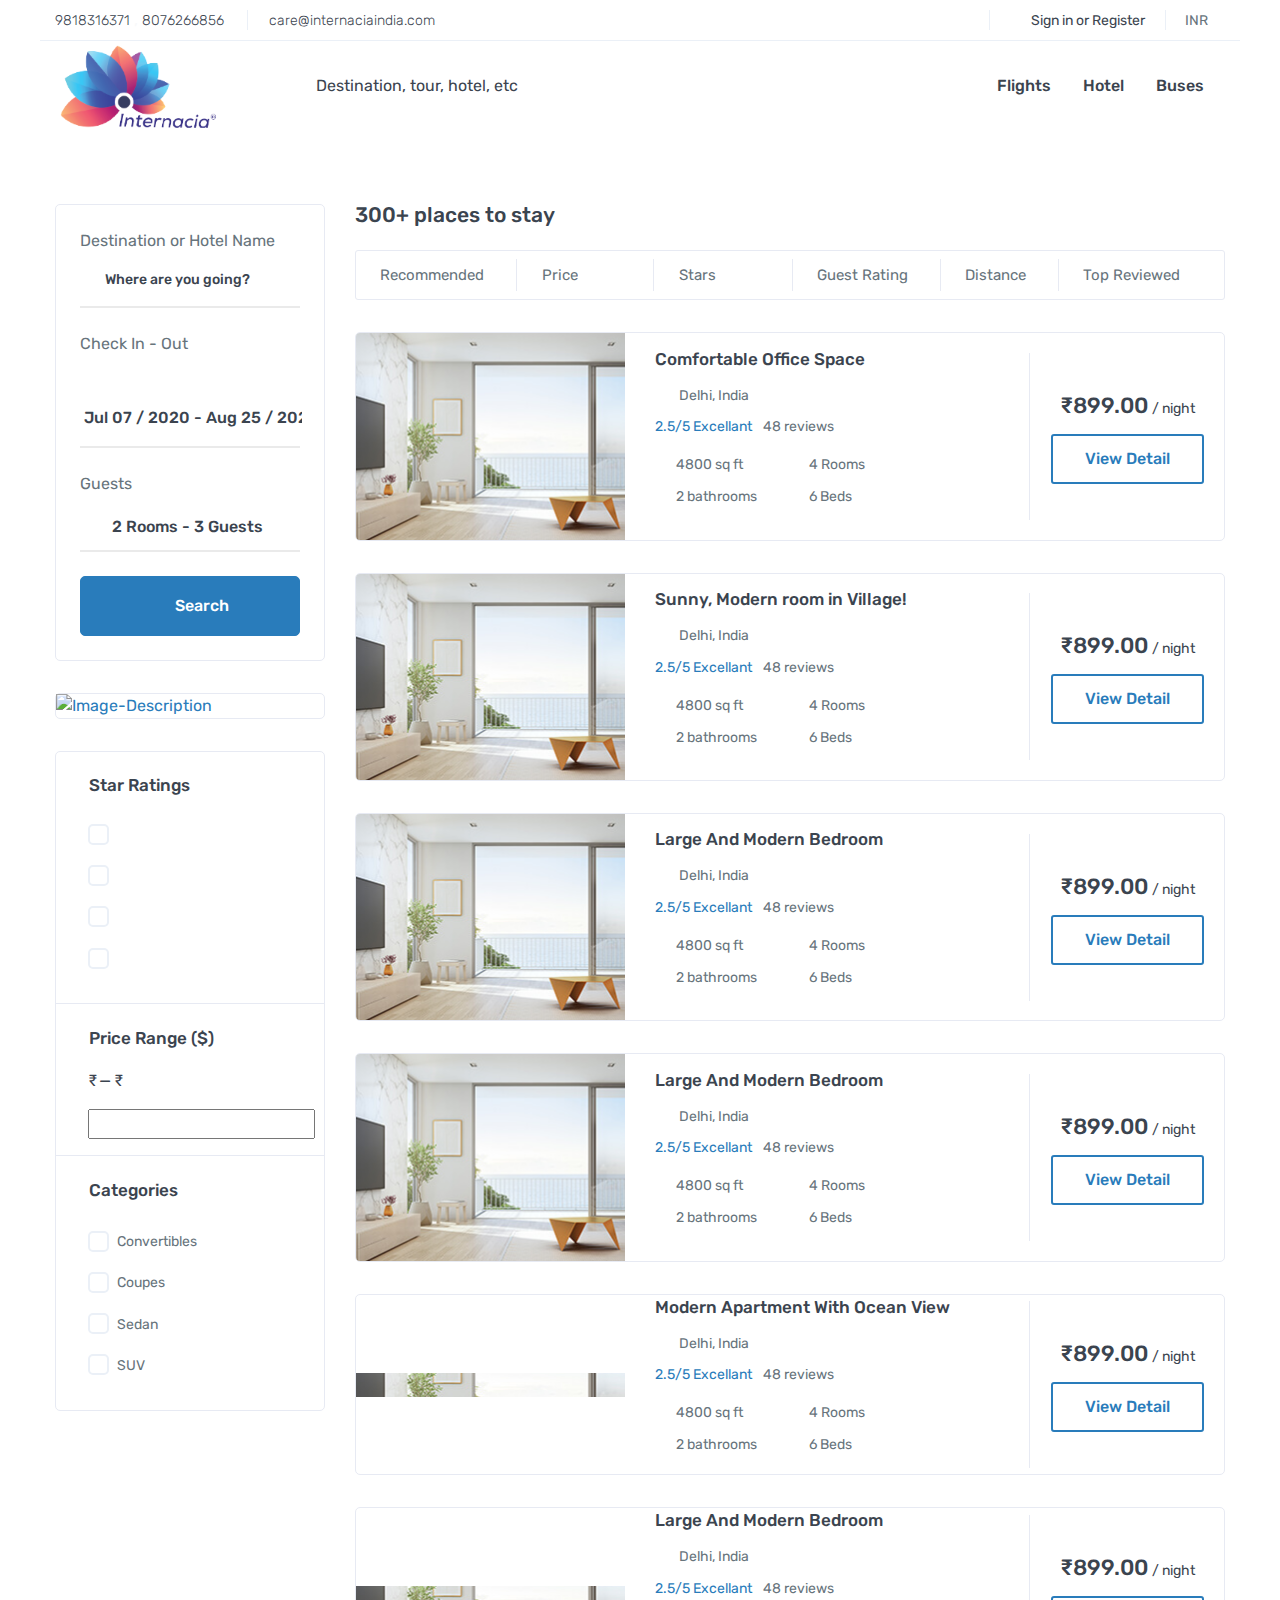
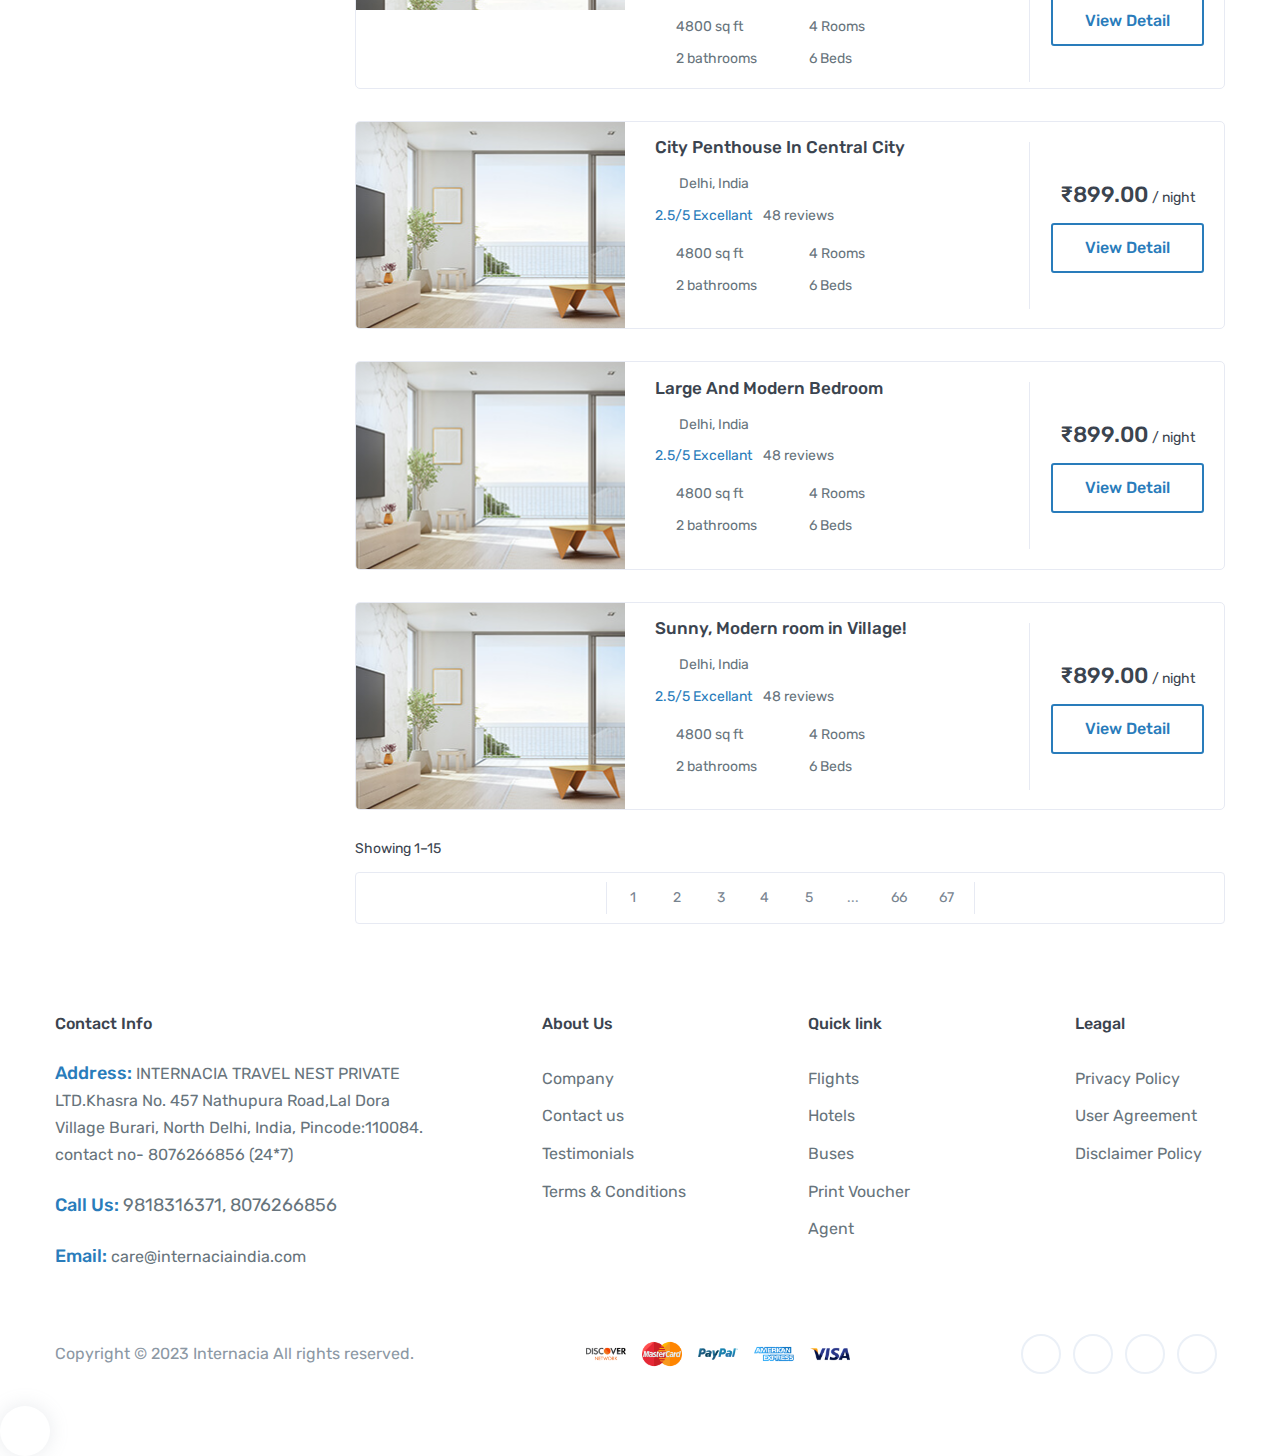
==== commit 51c3bd04: "nightupdate" ====
--- a/list.html
+++ b/list.html
@@ -1453,7 +1453,7 @@
                         <h3 class="font-size-21 font-weight-bold mb-0 text-lh-1">300+ places to stay</h3>
                         <ul class="nav tab-nav-shop" id="pills-tab" role="tablist">
                             <li class="nav-item">
-                                <a class="nav-link font-size-22 p-0" id="pills-three-example1-tab" data-toggle="pill"
+                                <a class="nav-link font-size-22 p-0 active" id="pills-three-example1-tab" data-toggle="pill"
                                     href="#pills-three-example1" role="tab" aria-controls="pills-three-example1"
                                     aria-selected="true">
                                     <div class="d-md-flex justify-content-md-center align-items-md-center">
@@ -1462,7 +1462,7 @@
                                 </a>
                             </li>
                             <li class="nav-item">
-                                <a class="nav-link font-size-22 p-0 ml-2 active" id="pills-one-example1-tab"
+                                <a class="nav-link font-size-22 p-0 ml-2" id="pills-one-example1-tab"
                                     data-toggle="pill" href="#pills-one-example1" role="tab"
                                     aria-controls="pills-one-example1" aria-selected="false">
                                     <div class="d-md-flex justify-content-md-center align-items-md-center">
@@ -1535,7 +1535,7 @@
                         <!-- End Nav Links -->
                         <!-- Tab Content -->
                         <div class="tab-content" id="pills-tabContent">
-                            <div class="tab-pane fade mb-5 mb-xl-0" id="pills-three-example1" role="tabpanel"
+                            <div class="tab-pane fade mb-5 mb-xl-0 active show" id="pills-three-example1" role="tabpanel"
                                 aria-labelledby="pills-three-example1-tab" data-target-group="groups">
                                 <ul class="d-block list-unstyled products-group prodcut-list-view">
                                     <li class="card mb-5 overflow-hidden">
@@ -1561,35 +1561,35 @@
                                                                     <a href="#"
                                                                         class="d-block gradient-overlay-half-bg-gradient-v5">
                                                                         <img class="img-fluid"
-                                                                            src="assets/img/300x230/img18.jpg">
+                                                                            src="assets/img/300x230/img17.jpg">
                                                                     </a>
                                                                 </div>
                                                                 <div class="js-slide">
                                                                     <a href="#"
                                                                         class="d-block gradient-overlay-half-bg-gradient-v5">
                                                                         <img class="img-fluid"
-                                                                            src="assets/img/300x230/img19.jpg">
+                                                                            src="assets/img/300x230/img17.jpg">
                                                                     </a>
                                                                 </div>
                                                                 <div class="js-slide">
                                                                     <a href="#"
                                                                         class="d-block gradient-overlay-half-bg-gradient-v5">
                                                                         <img class="img-fluid"
-                                                                            src="assets/img/300x230/img20.jpg">
+                                                                            src="assets/img/300x230/img17.jpg">
                                                                     </a>
                                                                 </div>
                                                                 <div class="js-slide">
                                                                     <a href="#"
                                                                         class="d-block gradient-overlay-half-bg-gradient-v5">
                                                                         <img class="img-fluid"
-                                                                            src="assets/img/300x230/img38.jpg">
+                                                                            src="assets/img/300x230/img17.jpg">
                                                                     </a>
                                                                 </div>
                                                                 <div class="js-slide">
                                                                     <a href="#"
                                                                         class="d-block gradient-overlay-half-bg-gradient-v5">
                                                                         <img class="img-fluid"
-                                                                            src="assets/img/300x230/img39.jpg">
+                                                                            src="assets/img/300x230/img17.jpg">
                                                                     </a>
                                                                 </div>
                                                             </div>
@@ -1620,7 +1620,7 @@
                                                                     class="d-flex align-items-center font-size-14 text-gray-1">
                                                                     <i
                                                                         class="icon flaticon-placeholder mr-2 font-size-20"></i>
-                                                                    Greater London, United Kingdom
+                                                                    Delhi, India
                                                                 </div>
                                                             </a>
                                                             <div class="mt-1">
@@ -1789,7 +1789,7 @@
                                                                     class="d-flex align-items-center font-size-14 text-gray-1">
                                                                     <i
                                                                         class="icon flaticon-placeholder mr-2 font-size-20"></i>
-                                                                    Greater London, United Kingdom
+                                                                    Delhi, India
                                                                 </div>
                                                             </a>
                                                             <div class="mt-1">
@@ -1958,7 +1958,7 @@
                                                                     class="d-flex align-items-center font-size-14 text-gray-1">
                                                                     <i
                                                                         class="icon flaticon-placeholder mr-2 font-size-20"></i>
-                                                                    Greater London, United Kingdom
+                                                                    Delhi, India
                                                                 </div>
                                                             </a>
                                                             <div class="mt-1">
@@ -2128,7 +2128,7 @@
                                                                     class="d-flex align-items-center font-size-14 text-gray-1">
                                                                     <i
                                                                         class="icon flaticon-placeholder mr-2 font-size-20"></i>
-                                                                    Greater London, United Kingdom
+                                                                    Delhi, India
                                                                 </div>
                                                             </a>
                                                             <div class="mt-1">
@@ -2297,7 +2297,7 @@
                                                                     class="d-flex align-items-center font-size-14 text-gray-1">
                                                                     <i
                                                                         class="icon flaticon-placeholder mr-2 font-size-20"></i>
-                                                                    Greater London, United Kingdom
+                                                                    Delhi, India
                                                                 </div>
                                                             </a>
                                                             <div class="mt-1">
@@ -2466,7 +2466,7 @@
                                                                     class="d-flex align-items-center font-size-14 text-gray-1">
                                                                     <i
                                                                         class="icon flaticon-placeholder mr-2 font-size-20"></i>
-                                                                    Greater London, United Kingdom
+                                                                    Delhi, India
                                                                 </div>
                                                             </a>
                                                             <div class="mt-1">
@@ -2635,7 +2635,7 @@
                                                                     class="d-flex align-items-center font-size-14 text-gray-1">
                                                                     <i
                                                                         class="icon flaticon-placeholder mr-2 font-size-20"></i>
-                                                                    Greater London, United Kingdom
+                                                                    Delhi, India
                                                                 </div>
                                                             </a>
                                                             <div class="mt-1">
@@ -2805,7 +2805,7 @@
                                                                     class="d-flex align-items-center font-size-14 text-gray-1">
                                                                     <i
                                                                         class="icon flaticon-placeholder mr-2 font-size-20"></i>
-                                                                    Greater London, United Kingdom
+                                                                    Delhi, India
                                                                 </div>
                                                             </a>
                                                             <div class="mt-1">
@@ -2974,7 +2974,7 @@
                                                                     class="d-flex align-items-center font-size-14 text-gray-1">
                                                                     <i
                                                                         class="icon flaticon-placeholder mr-2 font-size-20"></i>
-                                                                    Greater London, United Kingdom
+                                                                    Delhi, India
                                                                 </div>
                                                             </a>
                                                             <div class="mt-1">
@@ -3110,7 +3110,7 @@
                                     </ul>
                                 </nav>
                             </div>
-                            <div class="tab-pane fade mb-5 mb-xl-0 show active" id="pills-one-example1" role="tabpanel"
+                            <!-- <div class="tab-pane fade mb-5 mb-xl-0 show " id="pills-one-example1" role="tabpanel"
                                 aria-labelledby="pills-one-example1-tab" data-target-group="groups">
                                 <div class="row">
                                     <div class="col-md-6 col-xl-4 mb-3 mb-md-4 pb-1">
@@ -3153,7 +3153,7 @@
                                                 <a href="#" class="d-block">
                                                     <div class="d-flex align-items-center font-size-14 text-gray-1">
                                                         <i class="icon flaticon-placeholder mr-2 font-size-20"></i>
-                                                        Greater London, United Kingdom
+                                                        Delhi, India
                                                     </div>
                                                 </a>
                                                 <div class="mt-1">
@@ -4010,7 +4010,7 @@
                                         </li>
                                     </ul>
                                 </nav>
-                            </div>
+                            </div> -->
                         </div>
                         <!-- End Tab Content -->
                     </div>
--- a/assets/css/theme.css
+++ b/assets/css/theme.css
@@ -42663,7 +42663,7 @@
 }
 
 .u-slick {
-  background: url(https://transvelo.github.io/mytravel-html/assets/svg/preloaders/circle-preloader.svg) no-repeat 50% 50%;
+  background: url(../img/300x230/img17.jpg) no-repeat 50% 50%;
 }
 
 .u-slick .js-next,
